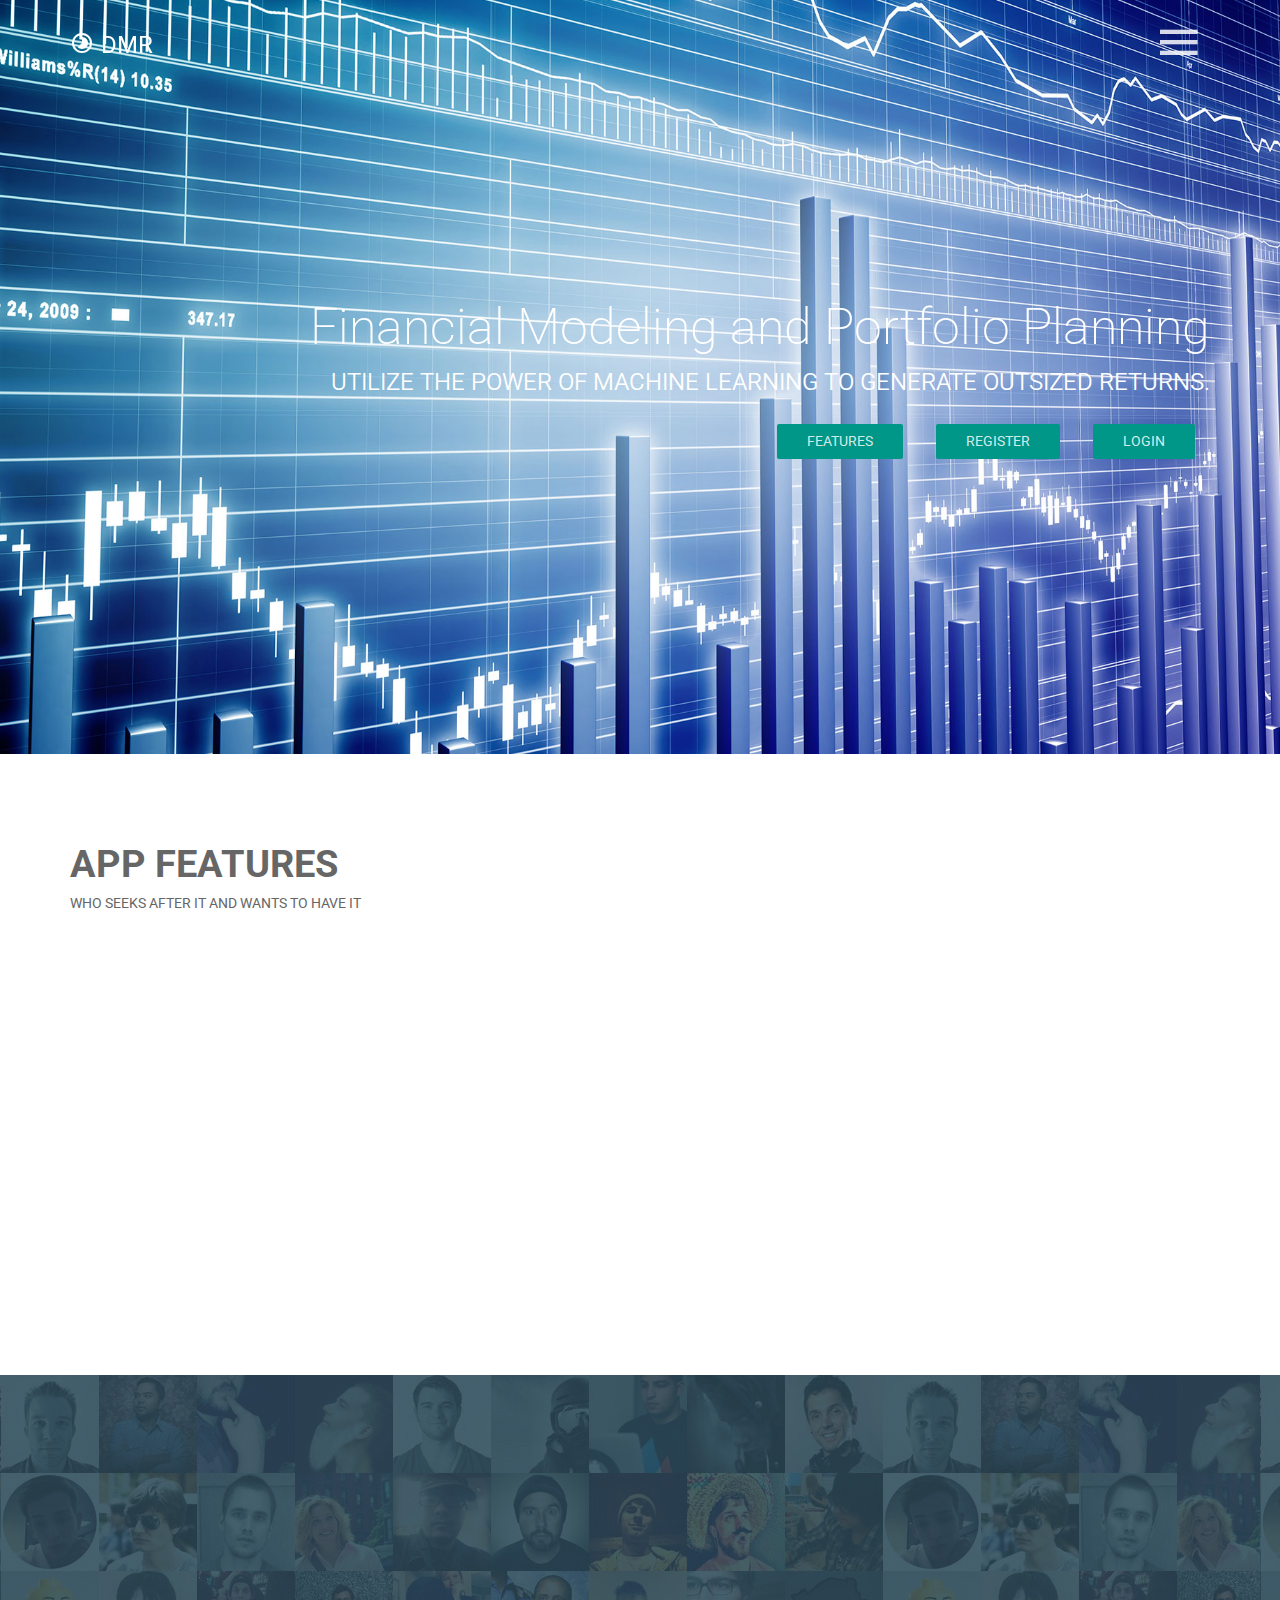
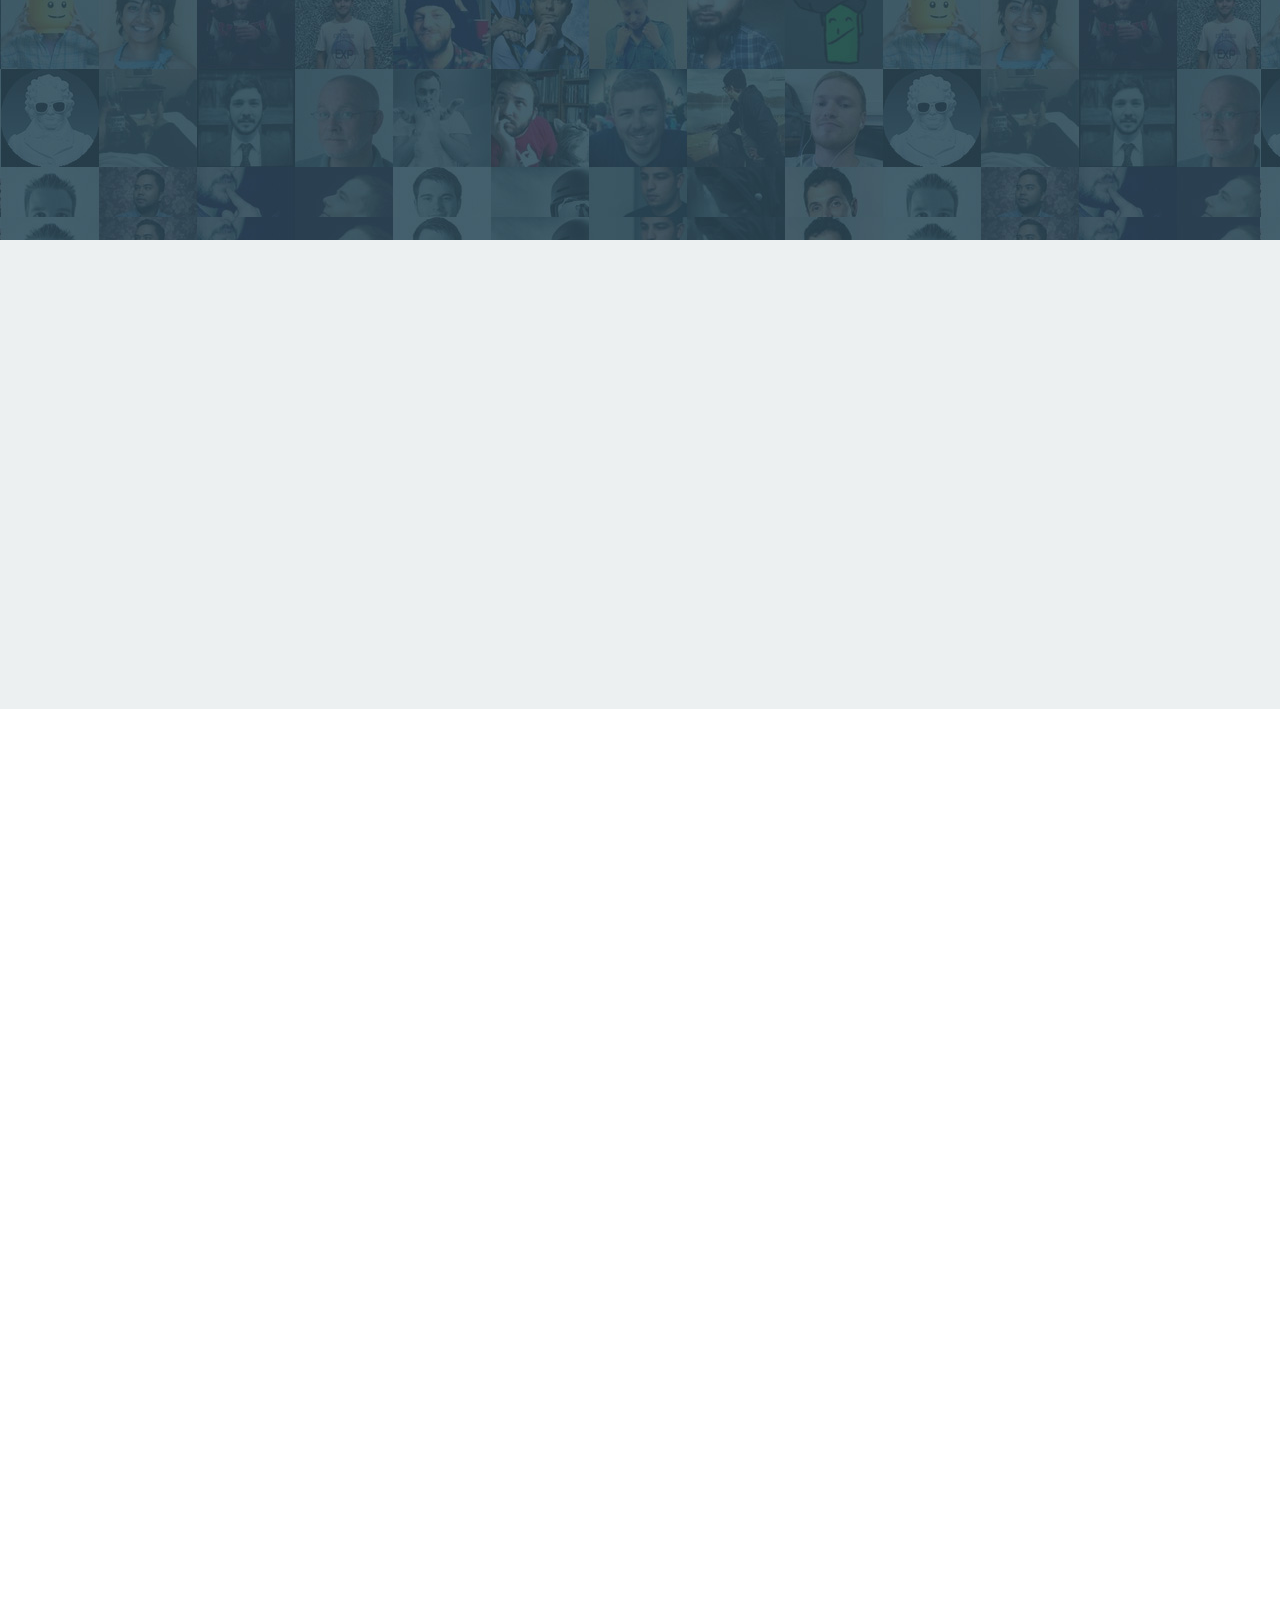
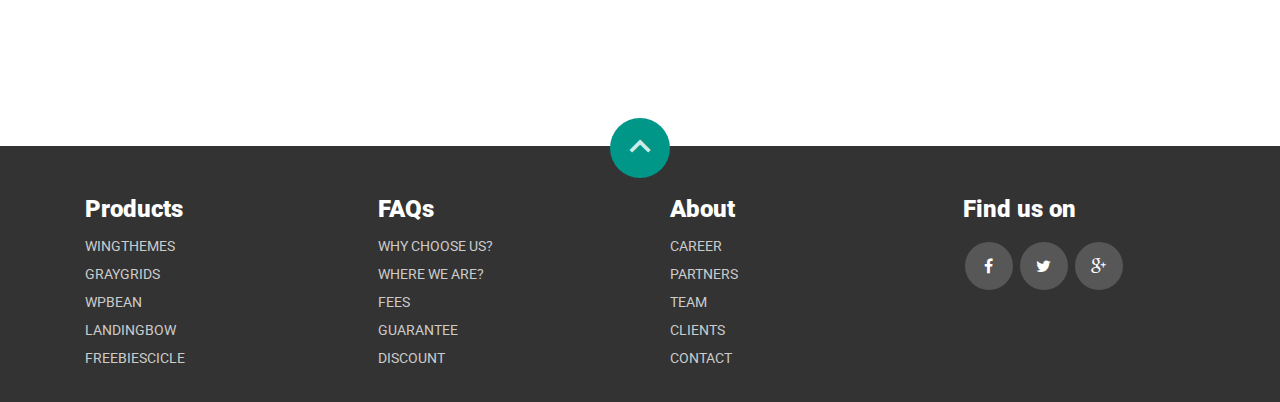
==== templates/index.html @ e3e4f924 "Adding static files" ====
<!doctype html>
<html lang="en">

  <head>
  	<meta charset="utf-8">
    <meta name="description" content="Responsive Bootstrap Landing Page Template">
    <meta name="keywords" content="Bootstrap, Landing page, Template, Registration, Landing">
    <meta name="viewport" content="width=device-width, initial-scale=1, maximum-scale=1">
    <meta name="author" content="Grayrids">
		<title>DMR Capital</title>

    <link href="../static/css/bootstrap.min.css" rel="stylesheet">
    <!-- Font Awesome CSS -->
    <link rel="stylesheet" href="../static/fonts/font-awesome.min.css" type="text/css" media="screen">
    <!-- Include roboto.css to use the Roboto web font, material.css to include the theme and ripples.css to style the ripple effect -->
    <link href="../static/css/material.min.css" rel="stylesheet">
    <link href="../static/css/ripples.min.css" rel="stylesheet">
    <link href="../static/css/main.css" rel="stylesheet">
    <link href="../static/css/responsive.css" rel="stylesheet">
    <link href="../static/css/animate.min.css" rel="stylesheet">
  </head>

  <body>

    <div class="navbar navbar-invers menu-wrap">
      <div class="navbar-header text-center">
        <a class="navbar-brand logo-right" href="javascript:void(0)"><i class="mdi-image-timelapse"></i>DMR</a>
      </div>
        <ul class="nav navbar-nav main-navigation">
          <li class="active"><a href="#home">Home</a></li>
          <li><a href="#features">Features</a></li>
          <li><a href="#testimonial">Testimonial</a></li>
          <li><a href="#contact">contact</a></li>
        </ul>
        <button class="close-button" id="close-button">Close Menu</button>
    </div>

  	<div class="content-wrap">
     <header class="hero-area" id="home">

      <div class="container">
          <div class="col-md-12">

            <div class="navbar navbar-inverse sticky-navigation navbar-fixed-top" role="navigation" data-spy="affix" data-offset-top="200">
              <div class="container">
                <div class="navbar-header">
                  <a class="logo-left " href="index.html"><i class="mdi-image-timelapse"></i>DMR</a>
                </div>
                <div class="navbar-right">
                  <button class="menu-icon"  id="open-button">
                    <i class="mdi-navigation-menu"></i>
                  </button>
                </div>
              </div>
            </div>
        </div>
        <div class="contents text-right">
          <h1 class="wow fadeInRight" data-wow-duration="1000ms" data-wow-delay="300ms">Financial Modeling and Portfolio Planning</h1>
          <p class="wow fadeInRight" data-wow-duration="1000ms" data-wow-delay="400ms">Utilize the power of machine learning to generate outsized returns.</p>
          <a href="#features" class="btn btn-lg btn-primary wow fadeInUp" data-wow-duration="1000ms" data-wow-delay="300ms">Features</a>
          <a href="/register_page" class="btn btn-lg btn-primary wow fadeInUp" data-wow-duration="1000ms" data-wow-delay="400ms">Register</a>
          <a href="/login_page" class="btn btn-lg btn-primary wow fadeInUp" data-wow-duration="1000ms" data-wow-delay="500ms">Login</a>
        </div>
    </header>

    <section id="features" class="section">
      <div class="container">
        <div class="section-header">
          <h1 class="section-title wow fadeInRight" data-wow-duration="1000ms" data-wow-delay="100ms">App Features</h1>
          <h2 class="section-subtitle wow fadeInRight" data-wow-duration="1000ms" data-wow-delay="400ms">Who seeks after it and wants to have it</h2>
        </div>
        <div class="row">

          <div class="col-md-4 col-sm-6 wow fadeInDown" data-wow-duration="1000ms" data-wow-delay="300ms">
            <div class="features">
              <div class="icon">
                <i class="mdi-action-settings"></i>
              </div>
              <div class="features-text">
                <h4>Built-with Bootstrap 3.5.x</h4>
                <p>
                  Lorem Ipsum is simply dummy text of the printing and typesetting industry. Lorem Ipsum has been the industry's standard.
                </p>
              </div>
             </div>
          </div>


          <div class="col-md-4 col-sm-6 wow fadeInDown" data-wow-duration="1000ms" data-wow-delay="450ms">
            <div class="features">
              <div class="icon">
                <i class="mdi-action-done-all"></i>
              </div>
              <div class="features-text">
                <h4>Material Design</h4>
                <p>
                  Lorem Ipsum is simply dummy text of the printing and typesetting industry. Lorem Ipsum has been the industry's standard.
                </p>
              </div>
            </div>
          </div>

          <div class="col-md-4 col-sm-6 wow fadeInDown" data-wow-duration="1000ms" data-wow-delay="550ms">
            <div class="features">
              <div class="icon">
                <i class="mdi-image-blur-linear"></i>
              </div>
              <div class="features-text">
                <h4>Clean and Refreshing</h4>
                <p>
                  Lorem Ipsum is simply dummy text of the printing and typesetting industry. Lorem Ipsum has been the industry's standard.
                </p>
              </div>
            </div>
          </div>


          <div class="col-md-4 col-sm-6 wow fadeInDown" data-wow-duration="1000ms" data-wow-delay="650ms">
            <div class="features">
              <div class="icon">
                <i class="mdi-communication-business"></i>
              </div>
              <div class="features-text">
                <h4>Ready for Business or App</h4>
                <p>
                  Lorem Ipsum is simply dummy text of the printing and typesetting industry. Lorem Ipsum has been the industry's standard.
                </p>
              </div>
            </div>
          </div>


          <div class="col-md-4 col-sm-6 wow fadeInDown" data-wow-duration="1000ms" data-wow-delay="750ms">
            <div class="features">
              <div class="icon">
                <i class="mdi-action-favorite"></i>
              </div>
              <div class="features-text">
                <h4>Crafted with Love</h4>
                <p>
                  Lorem Ipsum is simply dummy text of the printing and typesetting industry. Lorem Ipsum has been the industry's standard.
                </p>
              </div>
            </div>
          </div>

          <div class="col-md-4 col-sm-6 wow fadeInDown" data-wow-duration="1000ms" data-wow-delay="850ms">
            <div class="features">
              <div class="icon">
                <i class="mdi-hardware-phonelink"></i>
              </div>
              <div class="features-text">
                <h4>Fully Responsive Layout</h4>
                <p>
                  Lorem Ipsum is simply dummy text of the printing and typesetting industry. Lorem Ipsum has been the industry's standard.
                </p>
              </div>
            </div>
          </div>
        </div>
      </div>
    </section>

    <!-- <section id="why" class="section">
      <div class="container">

        <div class="row">

          <div class="col-md-6 col-sm-6 wow fadeInRight" data-wow-duration="1000ms" data-wow-delay="300ms">
            <img src="img/features/img1.png" alt="">
          </div>

          <div class="col-md-6 col-sm-6 wow fadeInLeft" data-wow-duration="1000ms" data-wow-delay="300ms">
            <div class="pull-left content">
              <h2>This is Why You Will <br> Love Pluto</h2>
              <p>
                Material UI Bootstrap APP and Business Template orem ipsum <br>
                dolor sit amet, consectetur adipIusto quisquam idodit dolore inventore <br>
                eumetur adipIusto quisquam idodit dolore inventore eum'
                dolor sit amet, consectetur adipIusto quisquam idodit dolore inventore <br>
              </p>
              <ul class="list-item">
                <li><i class="mdi-action-done"></i>OffCanvas Menu</li>
                <li><i class="mdi-action-done"></i>Based on Material design</li>
                <li><i class="mdi-action-done"></i>Free to Use</li>
                <li><i class="mdi-action-done"></i>Built-with Bootstrap 3.5.x</li>
                <li><i class="mdi-action-done"></i>Refreshing Designß</li>
              </ul>
              <a href="javascript:void(0)" class="btn btn-lg btn-primary">Downoad Now!</a>
            </div>
          </div>
        </div>
      </div>
    </section>

     <section id="main-features" class="section main-feature-gray">
      <div class="container">

        <div class="row">
          <div class="col-md-8 col-sm-8 wow fadeInLeft" data-wow-duration="1000ms" data-wow-delay="300ms">
            <div class="feature-item">
              <h3 class="title-small">
                Sync with the app to analyze your fitness
              </h3>
              <p>
                Lorem Ipsum is simply dummy text of the printing and typesetting industry.  Lorem Ipsum has been the industry's
                standard dummy text, when an unknown printer took a galley of type and scrambled it to
                make a type specimen book. It has survived not only five centuries, but also the leap into electronicstandard
                dummy text ever since the1500s, when an unknown printer took a galley of type and scrambled it to
                make a type specimen book. It has survived not only five centuries, but also the leap into electronic
              </p>
              <p>
                Lorem Ipsum is simply dummy text of the printing and typesetting industry. Lorem Ipsum has been the industry's standard dummy text ever since the1500s, when an unknown printer took a galley of type and scrambled it to make a type specimen book
              </p>
            </div>
          </div>

          <div class="col-md-4 col-sm-4 wow fadeInRight" data-wow-duration="1000ms" data-wow-delay="300ms">
            <img src="img/features/fet1.png" class="img-responsive" alt="">
          </div>

        </div>

      </div>
    </section>

     <section id="main-features" class="section">
      <div class="container">


        <div class="row">
          <div class="col-md-4 col-sm-4 wow fadeInLeft" data-wow-duration="1000ms" data-wow-delay="300ms">
            <img src="img/features/fet2.png" class="img-responsive" alt="">
          </div>

          <div class="col-md-8 col-sm-8 wow fadeInRight" data-wow-duration="1000ms" data-wow-delay="300ms">
            <div class="feature-item">
              <h3 class="title-small">
                Set a goal and improve your lifestyle
              </h3>
              <p>
                Lorem Ipsum is simply dummy text of the printing and typesetting industry.  Lorem Ipsum has been the industry's
                standard dummy text ever since the1500s, when an unknown printer took a galley of type and scrambled it to
                make a type specimen book. It has survived not only five centuries, but also the leap into electronicstandard
                dummy text ever since the1500s, when an unknown printer took a galley of type and scrambled it to
                make a type specimen book. It has survived not only five centuries, but also the leap into electronic
              </p>
              <p>
                Lorem Ipsum is simply dummy text of the printing and typesetting industry. Lorem Ipsum has been the industry's standard dummy text ever since the1500s, when an unknown printer took a galley of type and scrambled it to make a type specimen book
              </p>
            </div>
          </div>

        </div>

      </div>
    </section>

     <section id="main-features" class="section main-feature-gray">
      <div class="container">

        <div class="row">
          <div class="col-md-8 col-sm-8 wow fadeInLeft" data-wow-duration="1000ms" data-wow-delay="300ms">
            <div class="feature-item">
              <h3 class="title-small">
                Start a Well-controlled Day!
              </h3>
              <p>
                Lorem Ipsum is simply dummy text of the printing and typesetting industry.  Lorem Ipsum has been the industry's
                standard dummy text, when an unknown printer took a galley of type and scrambled it to
                make a type specimen book. It has survived not only five centuries, but also the leap into electronicstandard
                dummy text ever since the1500s, when an unknown printer took a galley of type and scrambled it to
                make a type specimen book. It has survived not only five centuries, but also the leap into electronic
              </p>
              <p>
                Lorem Ipsum is simply dummy text of the printing and typesetting industry. Lorem Ipsum has been the industry's standard dummy text ever since the1500s, when an unknown printer took a galley of type and scrambled it to make a type specimen book
              </p>
            </div>
          </div>

          <div class="col-md-4 col-sm-4 wow fadeInRight" data-wow-duration="1000ms" data-wow-delay="300ms">
            <img src="img/features/fet3.png" class="img-responsive" alt="">
          </div>

        </div>

      </div>
    </section>

    <section id="cta">
      <div class="container">
        <div class="row text-center">
            <h3 class="title-small wow bounce" data-wow-duration="1000ms" data-wow-delay="300ms">Join Us Today and Change Yourself</h3>
             <a href="javascript:void(0)" class="btn btn-lg btn-border">Sign Up</a>
          </div>
      </div>
    </section>

    <section id="screenshot" class="section">
      <div class="container">
        <div class="section-header">
          <h1 class="section-title wow fadeInRight" data-wow-duration="1000ms" data-wow-delay="300ms">Screenshots</h1>
          <h2 class="section-subtitle wow fadeInRight" data-wow-duration="1000ms" data-wow-delay="400ms">Material UI Bootstrap APP and Business Template</h2>
        </div>
      </div>
      <div class="row" style="margin:0; padding:0;">
        <div class="col-md-4 col-sm-6 col-xs-12" style="margin:0; padding:0;">
          <div class="portfolio">
            <figure class="effect-julia">
              <img src="img/portfolio/img1.jpg" alt="">
              <figcaption>
                <div class="heading">
                  <h3>Screenshot 1</h3>
                  <p>
                    MATERIAL UI BOOTSTRAP APP AND BUSINESS TEMPLATE
                  </p>
                </div>
                <div class="icon">
                  <i class="mdi-content-add-circle-outline"></i>
                </div>
              </figcaption>
            </figure>
          </div>
        </div>
        <div class="col-md-4 col-sm-6 col-xs-12" style="margin:0; padding:0;">
          <div class="portfolio">
            <figure class="effect-julia">
              <img src="img/portfolio/img2.jpg" alt="">
              <figcaption>
                <div class="heading">
                  <h3>Screenshot 2</h3>
                  <p>
                    MATERIAL UI BOOTSTRAP APP AND BUSINESS TEMPLATE
                  </p>
                </div>
                <div class="icon">
                  <i class="mdi-content-add-circle-outline"></i>
                </div>
              </figcaption>
            </figure>
          </div>
        </div>
        <div class="col-md-4 col-sm-6 col-xs-12" style="margin:0; padding:0;">
          <div class="portfolio">
            <figure class="effect-julia">
              <img src="img/portfolio/img3.jpg" alt="">
              <figcaption>
                <div class="heading">
                  <h3>Screenshot 3</h3>
                  <p>
                    MATERIAL UI BOOTSTRAP APP AND BUSINESS TEMPLATE
                  </p>
                </div>
                <div class="icon">
                  <i class="mdi-content-add-circle-outline"></i>
                </div>
              </figcaption>
            </figure>
          </div>
        </div>
        <div class="col-md-4 col-sm-6 col-xs-12" style="margin:0; padding:0;">
          <div class="portfolio">
            <figure class="effect-julia">
              <img src="img/portfolio/img4.jpg" alt="">
              <figcaption>
                <div class="heading">
                  <h3>Screenshot 4</h3>
                  <p>
                    MATERIAL UI BOOTSTRAP APP AND BUSINESS TEMPLATE
                  </p>
                </div>
                <div class="icon">
                  <i class="mdi-content-add-circle-outline"></i>
                </div>
              </figcaption>
            </figure>
          </div>
        </div>
        <div class="col-md-4 col-sm-6 col-xs-12" style="margin:0; padding:0;">
          <div class="portfolio">
            <figure class="effect-julia">
              <img src="img/portfolio/img5.jpg" alt="">
              <figcaption>
                <div class="heading">
                  <h3>Screenshot 5</h3>
                  <p>
                    MATERIAL UI BOOTSTRAP APP AND BUSINESS TEMPLATE
                  </p>
                </div>
                <div class="icon">
                  <i class="mdi-content-add-circle-outline"></i>
                </div>
              </figcaption>
            </figure>
          </div>
        </div>
        <div class="col-md-4 col-sm-6 col-xs-12" style="margin:0; padding:0;">
          <div class="portfolio">
            <figure class="effect-julia">
              <img src="img/portfolio/img6.jpg" alt="">
              <figcaption>
                <div class="heading">
                  <h3>Screenshot 6</h3>
                  <p>
                    MATERIAL UI BOOTSTRAP APP AND BUSINESS TEMPLATE
                  </p>
                </div>
                <div class="icon">
                  <i class="mdi-content-add-circle-outline"></i>
                </div>
              </figcaption>
            </figure>
          </div>
        </div>
      </div>
    </section>


    <section id="other-features">
      <div class="container">
        <div class="section-header">
          <h1 class="section-title wow fadeInRight" data-wow-duration="1000ms" data-wow-delay="300ms">Other Features</h1>
          <h2 class="section-subtitle wow fadeInRight" data-wow-duration="1000ms" data-wow-delay="400ms">Who seeks after it and wants to have it</h2>
        </div>
        <div class="row">
          <div class="col-md-3 col-sm-6 wow fadeInUp" data-wow-duration="1000ms" data-wow-delay="400ms">
            <div class="features-content">
              <div class="icon hi-icon-effect-3b">
                <i class="mdi-action-settings"></i>
              </div>
              <h3>Customization</h3>
              <p>Lorem Ipsum is simply dummy text of the printing and typesetting industry. Lorem Ipsum has been the industry's standard dummy text</p>
            </div>
          </div>
          <div class="col-md-3 col-sm-6 wow fadeInUp" data-wow-duration="1000ms" data-wow-delay="600ms">
            <div class="features-content">
              <div class="icon">
                <i class="mdi-action-lock-outline"></i>
              </div>
              <h3>Security</h3>
              <p>Lorem Ipsum is simply dummy text of the printing and typesetting industry. Lorem Ipsum has been the industry's standard dummy text</p>
            </div>
          </div>
          <div class="col-md-3 col-sm-6 wow fadeInUp" data-wow-duration="1000ms" data-wow-delay="800ms">
            <div class="features-content">
              <div class="icon">
                <i class="mdi-file-cloud-queue"></i>
              </div>
              <h3>Cloud</h3>
              <p>Lorem Ipsum is simply dummy text of the printing and typesetting industry. Lorem Ipsum has been the industry's standard dummy text</p>
            </div>
          </div>
          <div class="col-md-3 col-sm-6 wow fadeInUp" data-wow-duration="1000ms" data-wow-delay="1000ms">
            <div class="features-content">
              <div class="icon">
                <i class="mdi-social-person-outline"></i>
              </div>
              <h3>Analtyics</h3>
              <p>Lorem Ipsum is simply dummy text of the printing and typesetting industry. Lorem Ipsum has been the industry's standard dummy text</p>
            </div>
          </div>
          <div class="col-md-3 col-sm-6 wow fadeInUp" data-wow-duration="1000ms" data-wow-delay="1200ms">
            <div class="features-content">
              <div class="icon">
                <i class="mdi-action-grade"></i>
              </div>
              <h3>Performance</h3>
              <p>Lorem Ipsum is simply dummy text of the printing and typesetting industry. Lorem Ipsum has been the industry's standard dummy text</p>
            </div>
          </div>
          <div class="col-md-3 col-sm-6 wow fadeInUp" data-wow-duration="1000ms" data-wow-delay="1400ms">
            <div class="features-content">
              <div class="icon">
                <i class="mdi-content-flag"></i>
              </div>
              <h3>Network</h3>
              <p>Lorem Ipsum is simply dummy text of the printing and typesetting industry. Lorem Ipsum has been the industry's standard dummy text</p>
            </div>
          </div>
          <div class="col-md-3 col-sm-6 wow fadeInUp" data-wow-duration="1000ms" data-wow-delay="1600ms">
            <div class="features-content">
              <div class="icon">
                <i class="mdi-communication-messenger"></i>
              </div>
              <h3>Support</h3>
              <p>Lorem Ipsum is simply dummy text of the printing and typesetting industry. Lorem Ipsum has been the industry's standard dummy text</p>
            </div>
          </div>
          <div class="col-md-3 col-sm-6 wow fadeInUp" data-wow-duration="1000ms" data-wow-delay="1800ms">
            <div class="features-content">
              <div class="icon">
                <i class="mdi-action-settings-power"></i>
              </div>
              <h3>Easy</h3>
              <p>Lorem Ipsum is simply dummy text of the printing and typesetting industry. Lorem Ipsum has been the industry's standard dummy text</p>
            </div>
          </div>
        </div>
      </div>
    </section> -->


    <section id="testimonial" class="section">
      <div class="container">
        <div class="section-header text-center wow fadeInDown" data-wow-duration="1000ms" data-wow-delay="400ms">
          <h1 class="section-title">What People Says</h1>
          <h2 class="section-subtitle">Material UI Bootstrap APP and Business Template</h2>
        </div>
        <div class="row">
          <div class="col-sm-8 col-sm-offset-2 wow fadeInUp" data-wow-duration="1000ms" data-wow-delay="400ms">
            <div id="testimonial-carousel" class="carousel slide" data-ride="carousel">
              <!-- Indicators -->
              <ol class="carousel-indicators">
                <li data-target="#testimonial-carousel" data-slide-to="0" class="active"></li>
                <li data-target="#testimonial-carousel" data-slide-to="1"></li>
                <li data-target="#testimonial-carousel" data-slide-to="2"></li>
              </ol>
              <div class="carousel-inner">
                <div class="item active text-center">
                  <p>Lorem ipsum dolor sit amet, consectetur adipisicing elit, sed do eiusmod dolor sit amet, consectetur adipisicing elit, sed do eiusmod tempor incididunt ut labore et dolore magna aliqua. Ut enim ad minim veniam, quis nostrud</p>
                  <div class="meta">
                    <p>Web excutive <span><a href="http://wingthemes.com/">WingThemes</a></span></p>
                  </div>
                </div>
                <div class="item text-center">
                  <p>Lorem ipsum dolor sit amet, consectetur adipisicing elit, sed do eiusmod dolor sit amet, consectetur adipisicing elit, sed do eiusmod tempor incididunt ut labore et dolore magna aliqua. Ut enim ad minim veniam, quis nostrud</p>
                  <div class="meta">
                    <p>Web excutive <span><a href="http://graygrids.com/">GrayGrids</a></span></p>
                  </div>
                </div>
                <div class="item text-center">
                  <p>Lorem ipsum dolor sit amet, consectetur adipisicing elit, sed do eiusmod dolor sit amet, consectetur adipisicing elit, sed do eiusmod tempor incididunt ut labore et dolore magna aliqua. Ut enim ad minim veniam, quis nostrud</p>
                  <div class="meta">
                    <p>Web excutive <span><a href="http://landingbow.com/">LandinBow</a></span></p>
                  </div>
                </div>
              </div>
            </div>
          </div>
        </div>
      </div>
    </section>


    <section id="counter" class="section">
      <div class="container">
        <div class="row">
          <div class="col-md-3 col-sm-6 col-xs-12 wow fadeInLeft" data-wow-duration="1000ms" data-wow-delay="300ms">
            <div class="counter-item">
              <div class="icon">
                <i class="mdi-action-get-app"></i>
              </div>
              <h3 class="timer">39000</h3>
              <hr>
              <h5>
                Free Downloads
              </h5>
            </div>
          </div>
          <div class="col-md-3 col-sm-6 col-xs-12 wow fadeInLeft" data-wow-duration="1000ms" data-wow-delay="500ms">
            <div class="counter-item">
              <div class="icon">
                <i class="mdi-action-face-unlock"></i>
              </div>
              <h3 class="timer">1046</h3>
              <hr>
              <h5>
                Premium Users
              </h5>
            </div>
          </div>
          <div class="col-md-3 col-sm-6 col-xs-12 wow fadeInRight" data-wow-duration="1000ms" data-wow-delay="700ms">
            <div class="counter-item">
              <div class="icon">
                <i class="mdi-action-grade"></i>
              </div>
              <h3 class="timer">6345</h3>
              <hr>
              <h5>
                Five Start Reviews
              </h5>
            </div>
          </div>
          <div class="col-md-3 col-sm-6 col-xs-12 wow fadeInRight" data-wow-duration="1000ms" data-wow-delay="900ms">
            <div class="counter-item">
              <div class="icon">
                <i class="mdi-action-trending-up"></i>
              </div>
              <h3 class="timer">18325</h3>
              <hr>
              <h5>
                Active Installs
              </h5>
            </div>
          </div>
        </div>
      </div>
    </section>


    <!-- <section id="clients" class="section">
      <div class="container">

        <div class="section-header text-center">
          <h1 class="section-title wow fadeInDown" data-wow-duration="1000ms" data-wow-delay="300ms">Featured on</h1>
          <h2 class="section-subtitle wow fadeInDown" data-wow-duration="1000ms" data-wow-delay="600ms">Material UI Bootstrap APP and Business Template</h2>
        </div>
        <div class="row">
          <div class="col-md-3 col-sm-3 wow fadeInUp" data-wow-duration="1000ms" data-wow-delay="300ms">
            <div class="client-item-wrapper">
              <img src="img/clients/img1.png" alt="">
            </div>
          </div>
          <div class="col-md-3 col-sm-3 wow fadeInUp" data-wow-duration="1000ms" data-wow-delay="500ms">
            <div class="client-item-wrapper">
              <img src="img/clients/img2.png" alt="">
            </div>
          </div>
          <div class="col-md-3 col-sm-3 wow fadeInUp" data-wow-duration="1000ms" data-wow-delay="700ms">
            <div class="client-item-wrapper">
              <img src="img/clients/img3.png" alt="">
            </div>
          </div>
          <div class="col-md-3 col-sm-3 wow fadeInUp" data-wow-duration="1000ms" data-wow-delay="900ms">
            <div class="client-item-wrapper">
              <img src="img/clients/img4.png" alt="">
            </div>
          </div>
        </div>
      </div>
    </section> -->


    <section id="#contact" class="section">
      <div class="container">
        <div class="row">
          <div class="col-md-6 wow fadeInLeft" data-wow-duration="1000ms" data-wow-delay="300ms">
            <h2 class="section-title">That's Where We Are</h2>
            <div class="row">
              <div class="col-md-6 col-sm-6">
                <div class="info">
                  <div class="icon">
                    <i class="mdi-maps-map"></i>
                  </div>
                  <h4>Location</h4>
                  <p>NSW, Sydney, Australia</p>
                </div>
              </div>
              <div class="col-md-6 col-sm-6">
                <div class="info">
                  <div class="icon">
                    <i class="mdi-content-mail"></i>
                  </div>
                  <h4>Email</h4>
                  <p>office@graygrids.com</p>
                </div>
              </div>
              <div class="clear"></div>
              <div class="col-md-6 col-sm-6">
                <div class="info">
                  <div class="icon">
                    <i class="mdi-action-settings-phone"></i>
                  </div>
                  <h4>Phone Number</h4>
                  <p>0753 016 572</p>
                </div>
              </div>
              <div class="col-md-6 col-sm-6">
                <div class="info">
                  <div class="icon">
                    <i class="mdi-action-thumb-up"></i>
                  </div>
                  <h4>Social Media</h4>
                  <p>@GrayGrids</p>
                </div>
              </div>
            </div>
          </div>
          <div class="col-md-6 wow fadeInRight" data-wow-duration="1000ms" data-wow-delay="300ms">
            <h2 class="section-title">Love to Hear From You</h2>
            <!-- Form -->
            <form class="contact-form" role="form" method="post">
              <i class="mdi-action-account-box"></i>
              <input type="text" class="form-control" name="name" placeholder="Name">

              <i class="mdi-content-mail"></i>
              <input type="email" class="form-control" name="EMAIL" placeholder="Email">

              <textarea class="form-control" placeholder="Message" rows="4"></textarea>
              <button type="submit" id="submit" class="btn btn-lg btn-primary">Send Massage</button>
              <div id="success" style="color:#3F51B5;">
              </div>
            </form>
          </div>
        </div>
      </div>
    </section>

    <div class="map-area">
      <div class="map">
<iframe src="https://www.google.com/maps/embed?pb=!1m18!1m12!1m3!1d6853.31334931688!2d149.5710983929677!3d-33.43399308961885!2m3!1f0!2f0!3f0!3m2!1i1024!2i768!4f13.1!3m3!1m2!1s0x0000000000000000%3A0x63680231a1016da2!2sWestern+Region+Academy+of+Sport!5e0!3m2!1sen!2sbd!4v1436826340086" width="100%" height="400" frameborder="0" style="border:0" allowfullscreen></iframe>
       </div>
    </div>

    <section id="footer">
      <div class="container">
        <div class="container">
          <div class="row">
            <div class="col-md-3 col-sm-6 col-xs-12">
              <h3>Products</h3>
              <ul>
                <li><a href="http://wingthemes.com/">WingThemes</a>
                </li>
                <li><a href="http://graygrids.com/">Graygrids</a>
                </li>
                <li><a href="http://wpbean.com/">WPBean</a>
                </li>
                <li><a href="http://landingbow.com/">Landingbow</a>
                </li>
                <li><a href="http://freebiescircle.com/">FreebiesCicle</a>
                </li>
              </ul>
            </div>
            <div class="col-md-3 col-sm-6 col-xs-12">
              <h3>FAQs</h3>
              <ul>
                <li><a href="#">Why choose us?</a>
                </li>
                <li><a href="#">Where we are?</a>
                </li>
                <li><a href="#">Fees</a>
                </li>
                <li><a href="#">Guarantee</a>
                </li>
                <li><a href="#">Discount</a>
                </li>
              </ul>
            </div>
            <div class="col-md-3 col-sm-6 col-xs-12">
              <h3>About</h3>
              <ul>
                <li><a href="#">Career</a>
                </li>
                <li><a href="#">Partners</a>
                </li>
                <li><a href="#">Team</a>
                </li>
                <li><a href="#">Clients</a>
                </li>
                <li><a href="#">Contact</a>
                </li>
              </ul>
            </div>
            <div class="col-md-3 col-sm-6 col-xs-12">
              <h3>Find us on</h3>
              <a class="social" href="#" target="_blank"><i class="fa fa-facebook"></i></a>
              <a class="social" href="#" target="_blank"><i class="fa fa-twitter"></i></a>
              <a class="social" href="#" target="_blank"><i class="fa fa-google-plus"></i></a>
            </div>
          </div>
        </div>
      </div>
      <!-- Go to Top Link -->
      <a href="#home" class="btn btn-primary back-to-top">
      <i class=" mdi-hardware-keyboard-arrow-up"></i>
      </a>
    </section>


    <script src="../static/js/jquery-2.1.4.min.js"></script>
    <script src="../static/js/bootstrap.min.js"></script>
    <script src="../static/js/ripples.min.js"></script>
    <script src="../static/js/material.min.js"></script>
    <script src="../static/js/wow.js"></script>
    <script src="../static/js/jquery.mmenu.min.all.js"></script>
    <script src="../static/js/count-to.js"></script>
    <script src="../static/js/jquery.inview.min.js"></script>
    <script src="../static/js/main.js"></script>
    <script src="../static/js/classie.js"></script>
    <script src="../static/js/jquery.nav.js"></script>
    <script src="../static/js/smooth-on-scroll.js"></script>
    <script src="../static/js/smooth-scroll.js"></script>


    <script>
        $(document).ready(function() {
            // This command is used to initialize some elements and make them work properly
            $.material.init();
        });
    </script>

  </body>

</html>
---- static/css/material.min.css ----
@font-face{font-family:Material-Design-Icons;src:url(../fonts/Material-Design-Icons.eot?3ocs8m);src:url(../fonts/Material-Design-Icons.eot?#iefix3ocs8m) format('embedded-opentype'),url(../fonts/Material-Design-Icons.woff?3ocs8m) format('woff'),url(../fonts/Material-Design-Icons.ttf?3ocs8m) format('truetype'),url(../fonts/Material-Design-Icons.svg?3ocs8m#Material-Design-Icons) format('svg')}[class^=mdi-],[class*=mdi-]{speak:none;display:inline-block;font:normal normal normal 24px/1 'Material-Design-Icons';text-rendering:auto;-webkit-font-smoothing:antialiased;-moz-osx-font-smoothing:grayscale;-webkit-transform:translate(0,0);-ms-transform:translate(0,0);transform:translate(0,0)}[class^=mdi-]:before,[class*=mdi-]:before{display:inline-block;speak:none;text-decoration:inherit}[class^=mdi-].pull-left,[class*=mdi-].pull-left{margin-right:.3em}[class^=mdi-].pull-right,[class*=mdi-].pull-right{margin-left:.3em}[class^=mdi-].mdi-lg:before,[class*=mdi-].mdi-lg:before,[class^=mdi-].mdi-lg:after,[class*=mdi-].mdi-lg:after{font-size:1.33333333em;line-height:.75em;vertical-align:-15%}[class^=mdi-].mdi-2x:before,[class*=mdi-].mdi-2x:before,[class^=mdi-].mdi-2x:after,[class*=mdi-].mdi-2x:after{font-size:2em}[class^=mdi-].mdi-3x:before,[class*=mdi-].mdi-3x:before,[class^=mdi-].mdi-3x:after,[class*=mdi-].mdi-3x:after{font-size:3em}[class^=mdi-].mdi-4x:before,[class*=mdi-].mdi-4x:before,[class^=mdi-].mdi-4x:after,[class*=mdi-].mdi-4x:after{font-size:4em}[class^=mdi-].mdi-5x:before,[class*=mdi-].mdi-5x:before,[class^=mdi-].mdi-5x:after,[class*=mdi-].mdi-5x:after{font-size:5em}[class^=mdi-device-signal-cellular-]:after,[class^=mdi-device-battery-]:after,[class^=mdi-device-battery-charging-]:after,[class^=mdi-device-signal-cellular-connected-no-internet-]:after,[class^=mdi-device-signal-wifi-]:after,[class^=mdi-device-signal-wifi-statusbar-not-connected]:after,.mdi-device-network-wifi:after{opacity:.3;position:absolute;left:0;top:0;z-index:1;display:inline-block;speak:none;text-decoration:inherit}[class^=mdi-device-signal-cellular-]:after{content:"\e758"}[class^=mdi-device-battery-]:after{content:"\e735"}[class^=mdi-device-battery-charging-]:after{content:"\e733"}[class^=mdi-device-signal-cellular-connected-no-internet-]:after{content:"\e75d"}[class^=mdi-device-signal-wifi-]:after,.mdi-device-network-wifi:after{content:"\e765"}[class^=mdi-device-signal-wifi-statusbasr-not-connected]:after{content:"\e8f7"}.mdi-device-signal-cellular-off:after,.mdi-device-signal-cellular-null:after,.mdi-device-signal-cellular-no-sim:after,.mdi-device-signal-wifi-off:after,.mdi-device-signal-wifi-4-bar:after,.mdi-device-signal-cellular-4-bar:after,.mdi-device-battery-alert:after,.mdi-device-signal-cellular-connected-no-internet-4-bar:after,.mdi-device-battery-std:after,.mdi-device-battery-full .mdi-device-battery-unknown:after{content:""}.mdi-fw{width:1.28571429em;text-align:center}.mdi-ul{padding-left:0;margin-left:2.14285714em;list-style-type:none}.mdi-ul>li{position:relative}.mdi-li{position:absolute;left:-2.14285714em;width:2.14285714em;top:.14285714em;text-align:center}.mdi-li.mdi-lg{left:-1.85714286em}.mdi-border{padding:.2em .25em .15em;border:solid .08em #eee;border-radius:.1em}.mdi-spin{-webkit-animation:mdi-spin 2s infinite linear;animation:mdi-spin 2s infinite linear;-webkit-transform-origin:50% 50%;-ms-transform-origin:50% 50%;transform-origin:50% 50%}.mdi-pulse{-webkit-animation:mdi-spin 1s steps(8) infinite;animation:mdi-spin 1s steps(8) infinite;-webkit-transform-origin:50% 50%;-ms-transform-origin:50% 50%;transform-origin:50% 50%}@-webkit-keyframes mdi-spin{0%{-webkit-transform:rotate(0deg);transform:rotate(0deg)}100%{-webkit-transform:rotate(359deg);transform:rotate(359deg)}}@keyframes mdi-spin{0%{-webkit-transform:rotate(0deg);transform:rotate(0deg)}100%{-webkit-transform:rotate(359deg);transform:rotate(359deg)}}.mdi-rotate-90{filter:progid:DXImageTransform.Microsoft.BasicImage(rotation=1);-webkit-transform:rotate(90deg);-ms-transform:rotate(90deg);transform:rotate(90deg)}.mdi-rotate-180{filter:progid:DXImageTransform.Microsoft.BasicImage(rotation=2);-webkit-transform:rotate(180deg);-ms-transform:rotate(180deg);transform:rotate(180deg)}.mdi-rotate-270{filter:progid:DXImageTransform.Microsoft.BasicImage(rotation=3);-webkit-transform:rotate(270deg);-ms-transform:rotate(270deg);transform:rotate(270deg)}.mdi-flip-horizontal{filter:progid:DXImageTransform.Microsoft.BasicImage(rotation=0,mirror=1);-webkit-transform:scale(-1,1);-ms-transform:scale(-1,1);transform:scale(-1,1)}.mdi-flip-vertical{filter:progid:DXImageTransform.Microsoft.BasicImage(rotation=2,mirror=1);-webkit-transform:scale(1,-1);-ms-transform:scale(1,-1);transform:scale(1,-1)}:root .mdi-rotate-90,:root .mdi-rotate-180,:root .mdi-rotate-270,:root .mdi-flip-horizontal,:root .mdi-flip-vertical{-webkit-filter:none;filter:none}.mdi-stack{position:relative;display:inline-block;width:2em;height:2em;line-height:2em;vertical-align:middle}.mdi-stack-1x,.mdi-stack-2x{position:absolute;left:0;width:100%;text-align:center}.mdi-stack-1x{line-height:inherit}.mdi-stack-2x{font-size:2em}.mdi-inverse{color:#fff}.mdi-action-3d-rotation:before{content:"\e600"}.mdi-action-accessibility:before{content:"\e601"}.mdi-action-account-balance-wallet:before{content:"\e602"}.mdi-action-account-balance:before{content:"\e603"}.mdi-action-account-box:before{content:"\e604"}.mdi-action-account-child:before{content:"\e605"}.mdi-action-account-circle:before{content:"\e606"}.mdi-action-add-shopping-cart:before{content:"\e607"}.mdi-action-alarm-add:before{content:"\e608"}.mdi-action-alarm-off:before{content:"\e609"}.mdi-action-alarm-on:before{content:"\e60a"}.mdi-action-alarm:before{content:"\e60b"}.mdi-action-android:before{content:"\e60c"}.mdi-action-announcement:before{content:"\e60d"}.mdi-action-aspect-ratio:before{content:"\e60e"}.mdi-action-assessment:before{content:"\e60f"}.mdi-action-assignment-ind:before{content:"\e610"}.mdi-action-assignment-late:before{content:"\e611"}.mdi-action-assignment-return:before{content:"\e612"}.mdi-action-assignment-returned:before{content:"\e613"}.mdi-action-assignment-turned-in:before{content:"\e614"}.mdi-action-assignment:before{content:"\e615"}.mdi-action-autorenew:before{content:"\e616"}.mdi-action-backup:before{content:"\e617"}.mdi-action-book:before{content:"\e618"}.mdi-action-bookmark-outline:before{content:"\e619"}.mdi-action-bookmark:before{content:"\e61a"}.mdi-action-bug-report:before{content:"\e61b"}.mdi-action-cached:before{content:"\e61c"}.mdi-action-check-circle:before{content:"\e61d"}.mdi-action-class:before{content:"\e61e"}.mdi-action-credit-card:before{content:"\e61f"}.mdi-action-dashboard:before{content:"\e620"}.mdi-action-delete:before{content:"\e621"}.mdi-action-description:before{content:"\e622"}.mdi-action-dns:before{content:"\e623"}.mdi-action-done-all:before{content:"\e624"}.mdi-action-done:before{content:"\e625"}.mdi-action-event:before{content:"\e626"}.mdi-action-exit-to-app:before{content:"\e627"}.mdi-action-explore:before{content:"\e628"}.mdi-action-extension:before{content:"\e629"}.mdi-action-face-unlock:before{content:"\e62a"}.mdi-action-favorite-outline:before{content:"\e62b"}.mdi-action-favorite:before{content:"\e62c"}.mdi-action-find-in-page:before{content:"\e62d"}.mdi-action-find-replace:before{content:"\e62e"}.mdi-action-flip-to-back:before{content:"\e62f"}.mdi-action-flip-to-front:before{content:"\e630"}.mdi-action-get-app:before{content:"\e631"}.mdi-action-grade:before{content:"\e632"}.mdi-action-group-work:before{content:"\e633"}.mdi-action-help:before{content:"\e634"}.mdi-action-highlight-remove:before{content:"\e635"}.mdi-action-history:before{content:"\e636"}.mdi-action-home:before{content:"\e637"}.mdi-action-https:before{content:"\e638"}.mdi-action-info-outline:before{content:"\e639"}.mdi-action-info:before{content:"\e63a"}.mdi-action-input:before{content:"\e63b"}.mdi-action-invert-colors:before{content:"\e63c"}.mdi-action-label-outline:before{content:"\e63d"}.mdi-action-label:before{content:"\e63e"}.mdi-action-language:before{content:"\e63f"}.mdi-action-launch:before{content:"\e640"}.mdi-action-list:before{content:"\e641"}.mdi-action-lock-open:before{content:"\e642"}.mdi-action-lock-outline:before{content:"\e643"}.mdi-action-lock:before{content:"\e644"}.mdi-action-loyalty:before{content:"\e645"}.mdi-action-markunread-mailbox:before{content:"\e646"}.mdi-action-note-add:before{content:"\e647"}.mdi-action-open-in-browser:before{content:"\e648"}.mdi-action-open-in-new:before{content:"\e649"}.mdi-action-open-with:before{content:"\e64a"}.mdi-action-pageview:before{content:"\e64b"}.mdi-action-payment:before{content:"\e64c"}.mdi-action-perm-camera-mic:before{content:"\e64d"}.mdi-action-perm-contact-cal:before{content:"\e64e"}.mdi-action-perm-data-setting:before{content:"\e64f"}.mdi-action-perm-device-info:before{content:"\e650"}.mdi-action-perm-identity:before{content:"\e651"}.mdi-action-perm-media:before{content:"\e652"}.mdi-action-perm-phone-msg:before{content:"\e653"}.mdi-action-perm-scan-wifi:before{content:"\e654"}.mdi-action-picture-in-picture:before{content:"\e655"}.mdi-action-polymer:before{content:"\e656"}.mdi-action-print:before{content:"\e657"}.mdi-action-query-builder:before{content:"\e658"}.mdi-action-question-answer:before{content:"\e659"}.mdi-action-receipt:before{content:"\e65a"}.mdi-action-redeem:before{content:"\e65b"}.mdi-action-reorder:before{content:"\e65c"}.mdi-action-report-problem:before{content:"\e65d"}.mdi-action-restore:before{content:"\e65e"}.mdi-action-room:before{content:"\e65f"}.mdi-action-schedule:before{content:"\e660"}.mdi-action-search:before{content:"\e661"}.mdi-action-settings-applications:before{content:"\e662"}.mdi-action-settings-backup-restore:before{content:"\e663"}.mdi-action-settings-bluetooth:before{content:"\e664"}.mdi-action-settings-cell:before{content:"\e665"}.mdi-action-settings-display:before{content:"\e666"}.mdi-action-settings-ethernet:before{content:"\e667"}.mdi-action-settings-input-antenna:before{content:"\e668"}.mdi-action-settings-input-component:before{content:"\e669"}.mdi-action-settings-input-composite:before{content:"\e66a"}.mdi-action-settings-input-hdmi:before{content:"\e66b"}.mdi-action-settings-input-svideo:before{content:"\e66c"}.mdi-action-settings-overscan:before{content:"\e66d"}.mdi-action-settings-phone:before{content:"\e66e"}.mdi-action-settings-power:before{content:"\e66f"}.mdi-action-settings-remote:before{content:"\e670"}.mdi-action-settings-voice:before{content:"\e671"}.mdi-action-settings:before{content:"\e672"}.mdi-action-shop-two:before{content:"\e673"}.mdi-action-shop:before{content:"\e674"}.mdi-action-shopping-basket:before{content:"\e675"}.mdi-action-shopping-cart:before{content:"\e676"}.mdi-action-speaker-notes:before{content:"\e677"}.mdi-action-spellcheck:before{content:"\e678"}.mdi-action-star-rate:before{content:"\e679"}.mdi-action-stars:before{content:"\e67a"}.mdi-action-store:before{content:"\e67b"}.mdi-action-subject:before{content:"\e67c"}.mdi-action-supervisor-account:before{content:"\e67d"}.mdi-action-swap-horiz:before{content:"\e67e"}.mdi-action-swap-vert-circle:before{content:"\e67f"}.mdi-action-swap-vert:before{content:"\e680"}.mdi-action-system-update-tv:before{content:"\e681"}.mdi-action-tab-unselected:before{content:"\e682"}.mdi-action-tab:before{content:"\e683"}.mdi-action-theaters:before{content:"\e684"}.mdi-action-thumb-down:before{content:"\e685"}.mdi-action-thumb-up:before{content:"\e686"}.mdi-action-thumbs-up-down:before{content:"\e687"}.mdi-action-toc:before{content:"\e688"}.mdi-action-today:before{content:"\e689"}.mdi-action-track-changes:before{content:"\e68a"}.mdi-action-translate:before{content:"\e68b"}.mdi-action-trending-down:before{content:"\e68c"}.mdi-action-trending-neutral:before{content:"\e68d"}.mdi-action-trending-up:before{content:"\e68e"}.mdi-action-turned-in-not:before{content:"\e68f"}.mdi-action-turned-in:before{content:"\e690"}.mdi-action-verified-user:before{content:"\e691"}.mdi-action-view-agenda:before{content:"\e692"}.mdi-action-view-array:before{content:"\e693"}.mdi-action-view-carousel:before{content:"\e694"}.mdi-action-view-column:before{content:"\e695"}.mdi-action-view-day:before{content:"\e696"}.mdi-action-view-headline:before{content:"\e697"}.mdi-action-view-list:before{content:"\e698"}.mdi-action-view-module:before{content:"\e699"}.mdi-action-view-quilt:before{content:"\e69a"}.mdi-action-view-stream:before{content:"\e69b"}.mdi-action-view-week:before{content:"\e69c"}.mdi-action-visibility-off:before{content:"\e69d"}.mdi-action-visibility:before{content:"\e69e"}.mdi-action-wallet-giftcard:before{content:"\e69f"}.mdi-action-wallet-membership:before{content:"\e6a0"}.mdi-action-wallet-travel:before{content:"\e6a1"}.mdi-action-work:before{content:"\e6a2"}.mdi-alert-error:before{content:"\e6a3"}.mdi-alert-warning:before{content:"\e6a4"}.mdi-av-album:before{content:"\e6a5"}.mdi-av-closed-caption:before{content:"\e6a6"}.mdi-av-equalizer:before{content:"\e6a7"}.mdi-av-explicit:before{content:"\e6a8"}.mdi-av-fast-forward:before{content:"\e6a9"}.mdi-av-fast-rewind:before{content:"\e6aa"}.mdi-av-games:before{content:"\e6ab"}.mdi-av-hearing:before{content:"\e6ac"}.mdi-av-high-quality:before{content:"\e6ad"}.mdi-av-loop:before{content:"\e6ae"}.mdi-av-mic-none:before{content:"\e6af"}.mdi-av-mic-off:before{content:"\e6b0"}.mdi-av-mic:before{content:"\e6b1"}.mdi-av-movie:before{content:"\e6b2"}.mdi-av-my-library-add:before{content:"\e6b3"}.mdi-av-my-library-books:before{content:"\e6b4"}.mdi-av-my-library-music:before{content:"\e6b5"}.mdi-av-new-releases:before{content:"\e6b6"}.mdi-av-not-interested:before{content:"\e6b7"}.mdi-av-pause-circle-fill:before{content:"\e6b8"}.mdi-av-pause-circle-outline:before{content:"\e6b9"}.mdi-av-pause:before{content:"\e6ba"}.mdi-av-play-arrow:before{content:"\e6bb"}.mdi-av-play-circle-fill:before{content:"\e6bc"}.mdi-av-play-circle-outline:before{content:"\e6bd"}.mdi-av-play-shopping-bag:before{content:"\e6be"}.mdi-av-playlist-add:before{content:"\e6bf"}.mdi-av-queue-music:before{content:"\e6c0"}.mdi-av-queue:before{content:"\e6c1"}.mdi-av-radio:before{content:"\e6c2"}.mdi-av-recent-actors:before{content:"\e6c3"}.mdi-av-repeat-one:before{content:"\e6c4"}.mdi-av-repeat:before{content:"\e6c5"}.mdi-av-replay:before{content:"\e6c6"}.mdi-av-shuffle:before{content:"\e6c7"}.mdi-av-skip-next:before{content:"\e6c8"}.mdi-av-skip-previous:before{content:"\e6c9"}.mdi-av-snooze:before{content:"\e6ca"}.mdi-av-stop:before{content:"\e6cb"}.mdi-av-subtitles:before{content:"\e6cc"}.mdi-av-surround-sound:before{content:"\e6cd"}.mdi-av-timer:before{content:"\e6ce"}.mdi-av-video-collection:before{content:"\e6cf"}.mdi-av-videocam-off:before{content:"\e6d0"}.mdi-av-videocam:before{content:"\e6d1"}.mdi-av-volume-down:before{content:"\e6d2"}.mdi-av-volume-mute:before{content:"\e6d3"}.mdi-av-volume-off:before{content:"\e6d4"}.mdi-av-volume-up:before{content:"\e6d5"}.mdi-av-web:before{content:"\e6d6"}.mdi-communication-business:before{content:"\e6d7"}.mdi-communication-call-end:before{content:"\e6d8"}.mdi-communication-call-made:before{content:"\e6d9"}.mdi-communication-call-merge:before{content:"\e6da"}.mdi-communication-call-missed:before{content:"\e6db"}.mdi-communication-call-received:before{content:"\e6dc"}.mdi-communication-call-split:before{content:"\e6dd"}.mdi-communication-call:before{content:"\e6de"}.mdi-communication-chat:before{content:"\e6df"}.mdi-communication-clear-all:before{content:"\e6e0"}.mdi-communication-comment:before{content:"\e6e1"}.mdi-communication-contacts:before{content:"\e6e2"}.mdi-communication-dialer-sip:before{content:"\e6e3"}.mdi-communication-dialpad:before{content:"\e6e4"}.mdi-communication-dnd-on:before{content:"\e6e5"}.mdi-communication-email:before{content:"\e6e6"}.mdi-communication-forum:before{content:"\e6e7"}.mdi-communication-import-export:before{content:"\e6e8"}.mdi-communication-invert-colors-off:before{content:"\e6e9"}.mdi-communication-invert-colors-on:before{content:"\e6ea"}.mdi-communication-live-help:before{content:"\e6eb"}.mdi-communication-location-off:before{content:"\e6ec"}.mdi-communication-location-on:before{content:"\e6ed"}.mdi-communication-message:before{content:"\e6ee"}.mdi-communication-messenger:before{content:"\e6ef"}.mdi-communication-no-sim:before{content:"\e6f0"}.mdi-communication-phone:before{content:"\e6f1"}.mdi-communication-portable-wifi-off:before{content:"\e6f2"}.mdi-communication-quick-contacts-dialer:before{content:"\e6f3"}.mdi-communication-quick-contacts-mail:before{content:"\e6f4"}.mdi-communication-ring-volume:before{content:"\e6f5"}.mdi-communication-stay-current-landscape:before{content:"\e6f6"}.mdi-communication-stay-current-portrait:before{content:"\e6f7"}.mdi-communication-stay-primary-landscape:before{content:"\e6f8"}.mdi-communication-stay-primary-portrait:before{content:"\e6f9"}.mdi-communication-swap-calls:before{content:"\e6fa"}.mdi-communication-textsms:before{content:"\e6fb"}.mdi-communication-voicemail:before{content:"\e6fc"}.mdi-communication-vpn-key:before{content:"\e6fd"}.mdi-content-add-box:before{content:"\e6fe"}.mdi-content-add-circle-outline:before{content:"\e6ff"}.mdi-content-add-circle:before{content:"\e700"}.mdi-content-add:before{content:"\e701"}.mdi-content-archive:before{content:"\e702"}.mdi-content-backspace:before{content:"\e703"}.mdi-content-block:before{content:"\e704"}.mdi-content-clear:before{content:"\e705"}.mdi-content-content-copy:before{content:"\e706"}.mdi-content-content-cut:before{content:"\e707"}.mdi-content-content-paste:before{content:"\e708"}.mdi-content-create:before{content:"\e709"}.mdi-content-drafts:before{content:"\e70a"}.mdi-content-filter-list:before{content:"\e70b"}.mdi-content-flag:before{content:"\e70c"}.mdi-content-forward:before{content:"\e70d"}.mdi-content-gesture:before{content:"\e70e"}.mdi-content-inbox:before{content:"\e70f"}.mdi-content-link:before{content:"\e710"}.mdi-content-mail:before{content:"\e711"}.mdi-content-markunread:before{content:"\e712"}.mdi-content-redo:before{content:"\e713"}.mdi-content-remove-circle-outline:before{content:"\e714"}.mdi-content-remove-circle:before{content:"\e715"}.mdi-content-remove:before{content:"\e716"}.mdi-content-reply-all:before{content:"\e717"}.mdi-content-reply:before{content:"\e718"}.mdi-content-report:before{content:"\e719"}.mdi-content-save:before{content:"\e71a"}.mdi-content-select-all:before{content:"\e71b"}.mdi-content-send:before{content:"\e71c"}.mdi-content-sort:before{content:"\e71d"}.mdi-content-text-format:before{content:"\e71e"}.mdi-content-undo:before{content:"\e71f"}.mdi-editor-attach-file:before{content:"\e776"}.mdi-editor-attach-money:before{content:"\e777"}.mdi-editor-border-all:before{content:"\e778"}.mdi-editor-border-bottom:before{content:"\e779"}.mdi-editor-border-clear:before{content:"\e77a"}.mdi-editor-border-color:before{content:"\e77b"}.mdi-editor-border-horizontal:before{content:"\e77c"}.mdi-editor-border-inner:before{content:"\e77d"}.mdi-editor-border-left:before{content:"\e77e"}.mdi-editor-border-outer:before{content:"\e77f"}.mdi-editor-border-right:before{content:"\e780"}.mdi-editor-border-style:before{content:"\e781"}.mdi-editor-border-top:before{content:"\e782"}.mdi-editor-border-vertical:before{content:"\e783"}.mdi-editor-format-align-center:before{content:"\e784"}.mdi-editor-format-align-justify:before{content:"\e785"}.mdi-editor-format-align-left:before{content:"\e786"}.mdi-editor-format-align-right:before{content:"\e787"}.mdi-editor-format-bold:before{content:"\e788"}.mdi-editor-format-clear:before{content:"\e789"}.mdi-editor-format-color-fill:before{content:"\e78a"}.mdi-editor-format-color-reset:before{content:"\e78b"}.mdi-editor-format-color-text:before{content:"\e78c"}.mdi-editor-format-indent-decrease:before{content:"\e78d"}.mdi-editor-format-indent-increase:before{content:"\e78e"}.mdi-editor-format-italic:before{content:"\e78f"}.mdi-editor-format-line-spacing:before{content:"\e790"}.mdi-editor-format-list-bulleted:before{content:"\e791"}.mdi-editor-format-list-numbered:before{content:"\e792"}.mdi-editor-format-paint:before{content:"\e793"}.mdi-editor-format-quote:before{content:"\e794"}.mdi-editor-format-size:before{content:"\e795"}.mdi-editor-format-strikethrough:before{content:"\e796"}.mdi-editor-format-textdirection-l-to-r:before{content:"\e797"}.mdi-editor-format-textdirection-r-to-l:before{content:"\e798"}.mdi-editor-format-underline:before{content:"\e799"}.mdi-editor-functions:before{content:"\e79a"}.mdi-editor-insert-chart:before{content:"\e79b"}.mdi-editor-insert-comment:before{content:"\e79c"}.mdi-editor-insert-drive-file:before{content:"\e79d"}.mdi-editor-insert-emoticon:before{content:"\e79e"}.mdi-editor-insert-invitation:before{content:"\e79f"}.mdi-editor-insert-link:before{content:"\e7a0"}.mdi-editor-insert-photo:before{content:"\e7a1"}.mdi-editor-merge-type:before{content:"\e7a2"}.mdi-editor-mode-comment:before{content:"\e7a3"}.mdi-editor-mode-edit:before{content:"\e7a4"}.mdi-editor-publish:before{content:"\e7a5"}.mdi-editor-vertical-align-bottom:before{content:"\e7a6"}.mdi-editor-vertical-align-center:before{content:"\e7a7"}.mdi-editor-vertical-align-top:before{content:"\e7a8"}.mdi-editor-wrap-text:before{content:"\e7a9"}.mdi-file-attachment:before{content:"\e7aa"}.mdi-file-cloud-circle:before{content:"\e7ab"}.mdi-file-cloud-done:before{content:"\e7ac"}.mdi-file-cloud-download:before{content:"\e7ad"}.mdi-file-cloud-off:before{content:"\e7ae"}.mdi-file-cloud-queue:before{content:"\e7af"}.mdi-file-cloud-upload:before{content:"\e7b0"}.mdi-file-cloud:before{content:"\e7b1"}.mdi-file-file-download:before{content:"\e7b2"}.mdi-file-file-upload:before{content:"\e7b3"}.mdi-file-folder-open:before{content:"\e7b4"}.mdi-file-folder-shared:before{content:"\e7b5"}.mdi-file-folder:before{content:"\e7b6"}.mdi-device-access-alarm:before{content:"\e720"}.mdi-device-access-alarms:before{content:"\e721"}.mdi-device-access-time:before{content:"\e722"}.mdi-device-add-alarm:before{content:"\e723"}.mdi-device-airplanemode-off:before{content:"\e724"}.mdi-device-airplanemode-on:before{content:"\e725"}.mdi-device-battery-20:before{content:"\e726"}.mdi-device-battery-30:before{content:"\e727"}.mdi-device-battery-50:before{content:"\e728"}.mdi-device-battery-60:before{content:"\e729"}.mdi-device-battery-80:before{content:"\e72a"}.mdi-device-battery-90:before{content:"\e72b"}.mdi-device-battery-alert:before{content:"\e72c"}.mdi-device-battery-charging-20:before{content:"\e72d"}.mdi-device-battery-charging-30:before{content:"\e72e"}.mdi-device-battery-charging-50:before{content:"\e72f"}.mdi-device-battery-charging-60:before{content:"\e730"}.mdi-device-battery-charging-80:before{content:"\e731"}.mdi-device-battery-charging-90:before{content:"\e732"}.mdi-device-battery-charging-full:before{content:"\e733"}.mdi-device-battery-full:before{content:"\e734"}.mdi-device-battery-std:before{content:"\e735"}.mdi-device-battery-unknown:before{content:"\e736"}.mdi-device-bluetooth-connected:before{content:"\e737"}.mdi-device-bluetooth-disabled:before{content:"\e738"}.mdi-device-bluetooth-searching:before{content:"\e739"}.mdi-device-bluetooth:before{content:"\e73a"}.mdi-device-brightness-auto:before{content:"\e73b"}.mdi-device-brightness-high:before{content:"\e73c"}.mdi-device-brightness-low:before{content:"\e73d"}.mdi-device-brightness-medium:before{content:"\e73e"}.mdi-device-data-usage:before{content:"\e73f"}.mdi-device-developer-mode:before{content:"\e740"}.mdi-device-devices:before{content:"\e741"}.mdi-device-dvr:before{content:"\e742"}.mdi-device-gps-fixed:before{content:"\e743"}.mdi-device-gps-not-fixed:before{content:"\e744"}.mdi-device-gps-off:before{content:"\e745"}.mdi-device-location-disabled:before{content:"\e746"}.mdi-device-location-searching:before{content:"\e747"}.mdi-device-multitrack-audio:before{content:"\e748"}.mdi-device-network-cell:before{content:"\e749"}.mdi-device-network-wifi:before{content:"\e74a"}.mdi-device-nfc:before{content:"\e74b"}.mdi-device-now-wallpaper:before{content:"\e74c"}.mdi-device-now-widgets:before{content:"\e74d"}.mdi-device-screen-lock-landscape:before{content:"\e74e"}.mdi-device-screen-lock-portrait:before{content:"\e74f"}.mdi-device-screen-lock-rotation:before{content:"\e750"}.mdi-device-screen-rotation:before{content:"\e751"}.mdi-device-sd-storage:before{content:"\e752"}.mdi-device-settings-system-daydream:before{content:"\e753"}.mdi-device-signal-cellular-0-bar:before{content:"\e754"}.mdi-device-signal-cellular-1-bar:before{content:"\e755"}.mdi-device-signal-cellular-2-bar:before{content:"\e756"}.mdi-device-signal-cellular-3-bar:before{content:"\e757"}.mdi-device-signal-cellular-4-bar:before{content:"\e758"}.mdi-signal-wifi-statusbar-connected-no-internet-after:before{content:"\e8f6"}.mdi-device-signal-cellular-connected-no-internet-0-bar:before{content:"\e759"}.mdi-device-signal-cellular-connected-no-internet-1-bar:before{content:"\e75a"}.mdi-device-signal-cellular-connected-no-internet-2-bar:before{content:"\e75b"}.mdi-device-signal-cellular-connected-no-internet-3-bar:before{content:"\e75c"}.mdi-device-signal-cellular-connected-no-internet-4-bar:before{content:"\e75d"}.mdi-device-signal-cellular-no-sim:before{content:"\e75e"}.mdi-device-signal-cellular-null:before{content:"\e75f"}.mdi-device-signal-cellular-off:before{content:"\e760"}.mdi-device-signal-wifi-0-bar:before{content:"\e761"}.mdi-device-signal-wifi-1-bar:before{content:"\e762"}.mdi-device-signal-wifi-2-bar:before{content:"\e763"}.mdi-device-signal-wifi-3-bar:before{content:"\e764"}.mdi-device-signal-wifi-4-bar:before{content:"\e765"}.mdi-device-signal-wifi-off:before{content:"\e766"}.mdi-device-signal-wifi-statusbar-1-bar:before{content:"\e767"}.mdi-device-signal-wifi-statusbar-2-bar:before{content:"\e768"}.mdi-device-signal-wifi-statusbar-3-bar:before{content:"\e769"}.mdi-device-signal-wifi-statusbar-4-bar:before{content:"\e76a"}.mdi-device-signal-wifi-statusbar-connected-no-internet-:before{content:"\e76b"}.mdi-device-signal-wifi-statusbar-connected-no-internet:before{content:"\e76f"}.mdi-device-signal-wifi-statusbar-connected-no-internet-2:before{content:"\e76c"}.mdi-device-signal-wifi-statusbar-connected-no-internet-3:before{content:"\e76d"}.mdi-device-signal-wifi-statusbar-connected-no-internet-4:before{content:"\e76e"}.mdi-signal-wifi-statusbar-not-connected-after:before{content:"\e8f7"}.mdi-device-signal-wifi-statusbar-not-connected:before{content:"\e770"}.mdi-device-signal-wifi-statusbar-null:before{content:"\e771"}.mdi-device-storage:before{content:"\e772"}.mdi-device-usb:before{content:"\e773"}.mdi-device-wifi-lock:before{content:"\e774"}.mdi-device-wifi-tethering:before{content:"\e775"}.mdi-hardware-cast-connected:before{content:"\e7b7"}.mdi-hardware-cast:before{content:"\e7b8"}.mdi-hardware-computer:before{content:"\e7b9"}.mdi-hardware-desktop-mac:before{content:"\e7ba"}.mdi-hardware-desktop-windows:before{content:"\e7bb"}.mdi-hardware-dock:before{content:"\e7bc"}.mdi-hardware-gamepad:before{content:"\e7bd"}.mdi-hardware-headset-mic:before{content:"\e7be"}.mdi-hardware-headset:before{content:"\e7bf"}.mdi-hardware-keyboard-alt:before{content:"\e7c0"}.mdi-hardware-keyboard-arrow-down:before{content:"\e7c1"}.mdi-hardware-keyboard-arrow-left:before{content:"\e7c2"}.mdi-hardware-keyboard-arrow-right:before{content:"\e7c3"}.mdi-hardware-keyboard-arrow-up:before{content:"\e7c4"}.mdi-hardware-keyboard-backspace:before{content:"\e7c5"}.mdi-hardware-keyboard-capslock:before{content:"\e7c6"}.mdi-hardware-keyboard-control:before{content:"\e7c7"}.mdi-hardware-keyboard-hide:before{content:"\e7c8"}.mdi-hardware-keyboard-return:before{content:"\e7c9"}.mdi-hardware-keyboard-tab:before{content:"\e7ca"}.mdi-hardware-keyboard-voice:before{content:"\e7cb"}.mdi-hardware-keyboard:before{content:"\e7cc"}.mdi-hardware-laptop-chromebook:before{content:"\e7cd"}.mdi-hardware-laptop-mac:before{content:"\e7ce"}.mdi-hardware-laptop-windows:before{content:"\e7cf"}.mdi-hardware-laptop:before{content:"\e7d0"}.mdi-hardware-memory:before{content:"\e7d1"}.mdi-hardware-mouse:before{content:"\e7d2"}.mdi-hardware-phone-android:before{content:"\e7d3"}.mdi-hardware-phone-iphone:before{content:"\e7d4"}.mdi-hardware-phonelink-off:before{content:"\e7d5"}.mdi-hardware-phonelink:before{content:"\e7d6"}.mdi-hardware-security:before{content:"\e7d7"}.mdi-hardware-sim-card:before{content:"\e7d8"}.mdi-hardware-smartphone:before{content:"\e7d9"}.mdi-hardware-speaker:before{content:"\e7da"}.mdi-hardware-tablet-android:before{content:"\e7db"}.mdi-hardware-tablet-mac:before{content:"\e7dc"}.mdi-hardware-tablet:before{content:"\e7dd"}.mdi-hardware-tv:before{content:"\e7de"}.mdi-hardware-watch:before{content:"\e7df"}.mdi-image-add-to-photos:before{content:"\e7e0"}.mdi-image-adjust:before{content:"\e7e1"}.mdi-image-assistant-photo:before{content:"\e7e2"}.mdi-image-audiotrack:before{content:"\e7e3"}.mdi-image-blur-circular:before{content:"\e7e4"}.mdi-image-blur-linear:before{content:"\e7e5"}.mdi-image-blur-off:before{content:"\e7e6"}.mdi-image-blur-on:before{content:"\e7e7"}.mdi-image-brightness-1:before{content:"\e7e8"}.mdi-image-brightness-2:before{content:"\e7e9"}.mdi-image-brightness-3:before{content:"\e7ea"}.mdi-image-brightness-4:before{content:"\e7eb"}.mdi-image-brightness-5:before{content:"\e7ec"}.mdi-image-brightness-6:before{content:"\e7ed"}.mdi-image-brightness-7:before{content:"\e7ee"}.mdi-image-brush:before{content:"\e7ef"}.mdi-image-camera-alt:before{content:"\e7f0"}.mdi-image-camera-front:before{content:"\e7f1"}.mdi-image-camera-rear:before{content:"\e7f2"}.mdi-image-camera-roll:before{content:"\e7f3"}.mdi-image-camera:before{content:"\e7f4"}.mdi-image-center-focus-strong:before{content:"\e7f5"}.mdi-image-center-focus-weak:before{content:"\e7f6"}.mdi-image-collections:before{content:"\e7f7"}.mdi-image-color-lens:before{content:"\e7f8"}.mdi-image-colorize:before{content:"\e7f9"}.mdi-image-compare:before{content:"\e7fa"}.mdi-image-control-point-duplicate:before{content:"\e7fb"}.mdi-image-control-point:before{content:"\e7fc"}.mdi-image-crop-3-2:before{content:"\e7fd"}.mdi-image-crop-5-4:before{content:"\e7fe"}.mdi-image-crop-7-5:before{content:"\e7ff"}.mdi-image-crop-16-9:before{content:"\e800"}.mdi-image-crop-din:before{content:"\e801"}.mdi-image-crop-free:before{content:"\e802"}.mdi-image-crop-landscape:before{content:"\e803"}.mdi-image-crop-original:before{content:"\e804"}.mdi-image-crop-portrait:before{content:"\e805"}.mdi-image-crop-square:before{content:"\e806"}.mdi-image-crop:before{content:"\e807"}.mdi-image-dehaze:before{content:"\e808"}.mdi-image-details:before{content:"\e809"}.mdi-image-edit:before{content:"\e80a"}.mdi-image-exposure-minus-1:before{content:"\e80b"}.mdi-image-exposure-minus-2:before{content:"\e80c"}.mdi-image-exposure-plus-1:before{content:"\e80d"}.mdi-image-exposure-plus-2:before{content:"\e80e"}.mdi-image-exposure-zero:before{content:"\e80f"}.mdi-image-exposure:before{content:"\e810"}.mdi-image-filter-1:before{content:"\e811"}.mdi-image-filter-2:before{content:"\e812"}.mdi-image-filter-3:before{content:"\e813"}.mdi-image-filter-4:before{content:"\e814"}.mdi-image-filter-5:before{content:"\e815"}.mdi-image-filter-6:before{content:"\e816"}.mdi-image-filter-7:before{content:"\e817"}.mdi-image-filter-8:before{content:"\e818"}.mdi-image-filter-9-plus:before{content:"\e819"}.mdi-image-filter-9:before{content:"\e81a"}.mdi-image-filter-b-and-w:before{content:"\e81b"}.mdi-image-filter-center-focus:before{content:"\e81c"}.mdi-image-filter-drama:before{content:"\e81d"}.mdi-image-filter-frames:before{content:"\e81e"}.mdi-image-filter-hdr:before{content:"\e81f"}.mdi-image-filter-none:before{content:"\e820"}.mdi-image-filter-tilt-shift:before{content:"\e821"}.mdi-image-filter-vintage:before{content:"\e822"}.mdi-image-filter:before{content:"\e823"}.mdi-image-flare:before{content:"\e824"}.mdi-image-flash-auto:before{content:"\e825"}.mdi-image-flash-off:before{content:"\e826"}.mdi-image-flash-on:before{content:"\e827"}.mdi-image-flip:before{content:"\e828"}.mdi-image-gradient:before{content:"\e829"}.mdi-image-grain:before{content:"\e82a"}.mdi-image-grid-off:before{content:"\e82b"}.mdi-image-grid-on:before{content:"\e82c"}.mdi-image-hdr-off:before{content:"\e82d"}.mdi-image-hdr-on:before{content:"\e82e"}.mdi-image-hdr-strong:before{content:"\e82f"}.mdi-image-hdr-weak:before{content:"\e830"}.mdi-image-healing:before{content:"\e831"}.mdi-image-image-aspect-ratio:before{content:"\e832"}.mdi-image-image:before{content:"\e833"}.mdi-image-iso:before{content:"\e834"}.mdi-image-landscape:before{content:"\e835"}.mdi-image-leak-add:before{content:"\e836"}.mdi-image-leak-remove:before{content:"\e837"}.mdi-image-lens:before{content:"\e838"}.mdi-image-looks-3:before{content:"\e839"}.mdi-image-looks-4:before{content:"\e83a"}.mdi-image-looks-5:before{content:"\e83b"}.mdi-image-looks-6:before{content:"\e83c"}.mdi-image-looks-one:before{content:"\e83d"}.mdi-image-looks-two:before{content:"\e83e"}.mdi-image-looks:before{content:"\e83f"}.mdi-image-loupe:before{content:"\e840"}.mdi-image-movie-creation:before{content:"\e841"}.mdi-image-nature-people:before{content:"\e842"}.mdi-image-nature:before{content:"\e843"}.mdi-image-navigate-before:before{content:"\e844"}.mdi-image-navigate-next:before{content:"\e845"}.mdi-image-palette:before{content:"\e846"}.mdi-image-panorama-fisheye:before{content:"\e847"}.mdi-image-panorama-horizontal:before{content:"\e848"}.mdi-image-panorama-vertical:before{content:"\e849"}.mdi-image-panorama-wide-angle:before{content:"\e84a"}.mdi-image-panorama:before{content:"\e84b"}.mdi-image-photo-album:before{content:"\e84c"}.mdi-image-photo-camera:before{content:"\e84d"}.mdi-image-photo-library:before{content:"\e84e"}.mdi-image-photo:before{content:"\e84f"}.mdi-image-portrait:before{content:"\e850"}.mdi-image-remove-red-eye:before{content:"\e851"}.mdi-image-rotate-left:before{content:"\e852"}.mdi-image-rotate-right:before{content:"\e853"}.mdi-image-slideshow:before{content:"\e854"}.mdi-image-straighten:before{content:"\e855"}.mdi-image-style:before{content:"\e856"}.mdi-image-switch-camera:before{content:"\e857"}.mdi-image-switch-video:before{content:"\e858"}.mdi-image-tag-faces:before{content:"\e859"}.mdi-image-texture:before{content:"\e85a"}.mdi-image-timelapse:before{content:"\e85b"}.mdi-image-timer-3:before{content:"\e85c"}.mdi-image-timer-10:before{content:"\e85d"}.mdi-image-timer-auto:before{content:"\e85e"}.mdi-image-timer-off:before{content:"\e85f"}.mdi-image-timer:before{content:"\e860"}.mdi-image-tonality:before{content:"\e861"}.mdi-image-transform:before{content:"\e862"}.mdi-image-tune:before{content:"\e863"}.mdi-image-wb-auto:before{content:"\e864"}.mdi-image-wb-cloudy:before{content:"\e865"}.mdi-image-wb-incandescent:before{content:"\e866"}.mdi-image-wb-irradescent:before{content:"\e867"}.mdi-image-wb-sunny:before{content:"\e868"}.mdi-maps-beenhere:before{content:"\e869"}.mdi-maps-directions-bike:before{content:"\e86a"}.mdi-maps-directions-bus:before{content:"\e86b"}.mdi-maps-directions-car:before{content:"\e86c"}.mdi-maps-directions-ferry:before{content:"\e86d"}.mdi-maps-directions-subway:before{content:"\e86e"}.mdi-maps-directions-train:before{content:"\e86f"}.mdi-maps-directions-transit:before{content:"\e870"}.mdi-maps-directions-walk:before{content:"\e871"}.mdi-maps-directions:before{content:"\e872"}.mdi-maps-flight:before{content:"\e873"}.mdi-maps-hotel:before{content:"\e874"}.mdi-maps-layers-clear:before{content:"\e875"}.mdi-maps-layers:before{content:"\e876"}.mdi-maps-local-airport:before{content:"\e877"}.mdi-maps-local-atm:before{content:"\e878"}.mdi-maps-local-attraction:before{content:"\e879"}.mdi-maps-local-bar:before{content:"\e87a"}.mdi-maps-local-cafe:before{content:"\e87b"}.mdi-maps-local-car-wash:before{content:"\e87c"}.mdi-maps-local-convenience-store:before{content:"\e87d"}.mdi-maps-local-drink:before{content:"\e87e"}.mdi-maps-local-florist:before{content:"\e87f"}.mdi-maps-local-gas-station:before{content:"\e880"}.mdi-maps-local-grocery-store:before{content:"\e881"}.mdi-maps-local-hospital:before{content:"\e882"}.mdi-maps-local-hotel:before{content:"\e883"}.mdi-maps-local-laundry-service:before{content:"\e884"}.mdi-maps-local-library:before{content:"\e885"}.mdi-maps-local-mall:before{content:"\e886"}.mdi-maps-local-movies:before{content:"\e887"}.mdi-maps-local-offer:before{content:"\e888"}.mdi-maps-local-parking:before{content:"\e889"}.mdi-maps-local-pharmacy:before{content:"\e88a"}.mdi-maps-local-phone:before{content:"\e88b"}.mdi-maps-local-pizza:before{content:"\e88c"}.mdi-maps-local-play:before{content:"\e88d"}.mdi-maps-local-post-office:before{content:"\e88e"}.mdi-maps-local-print-shop:before{content:"\e88f"}.mdi-maps-local-restaurant:before{content:"\e890"}.mdi-maps-local-see:before{content:"\e891"}.mdi-maps-local-shipping:before{content:"\e892"}.mdi-maps-local-taxi:before{content:"\e893"}.mdi-maps-location-history:before{content:"\e894"}.mdi-maps-map:before{content:"\e895"}.mdi-maps-my-location:before{content:"\e896"}.mdi-maps-navigation:before{content:"\e897"}.mdi-maps-pin-drop:before{content:"\e898"}.mdi-maps-place:before{content:"\e899"}.mdi-maps-rate-review:before{content:"\e89a"}.mdi-maps-restaurant-menu:before{content:"\e89b"}.mdi-maps-satellite:before{content:"\e89c"}.mdi-maps-store-mall-directory:before{content:"\e89d"}.mdi-maps-terrain:before{content:"\e89e"}.mdi-maps-traffic:before{content:"\e89f"}.mdi-navigation-apps:before{content:"\e8a0"}.mdi-navigation-arrow-back:before{content:"\e8a1"}.mdi-navigation-arrow-drop-down-circle:before{content:"\e8a2"}.mdi-navigation-arrow-drop-down:before{content:"\e8a3"}.mdi-navigation-arrow-drop-up:before{content:"\e8a4"}.mdi-navigation-arrow-forward:before{content:"\e8a5"}.mdi-navigation-cancel:before{content:"\e8a6"}.mdi-navigation-check:before{content:"\e8a7"}.mdi-navigation-chevron-left:before{content:"\e8a8"}.mdi-navigation-chevron-right:before{content:"\e8a9"}.mdi-navigation-close:before{content:"\e8aa"}.mdi-navigation-expand-less:before{content:"\e8ab"}.mdi-navigation-expand-more:before{content:"\e8ac"}.mdi-navigation-fullscreen-exit:before{content:"\e8ad"}.mdi-navigation-fullscreen:before{content:"\e8ae"}.mdi-navigation-menu:before{content:"\e8af"}.mdi-navigation-more-horiz:before{content:"\e8b0"}.mdi-navigation-more-vert:before{content:"\e8b1"}.mdi-navigation-refresh:before{content:"\e8b2"}.mdi-navigation-unfold-less:before{content:"\e8b3"}.mdi-navigation-unfold-more:before{content:"\e8b4"}.mdi-notification-adb:before{content:"\e8b5"}.mdi-notification-bluetooth-audio:before{content:"\e8b6"}.mdi-notification-disc-full:before{content:"\e8b7"}.mdi-notification-dnd-forwardslash:before{content:"\e8b8"}.mdi-notification-do-not-disturb:before{content:"\e8b9"}.mdi-notification-drive-eta:before{content:"\e8ba"}.mdi-notification-event-available:before{content:"\e8bb"}.mdi-notification-event-busy:before{content:"\e8bc"}.mdi-notification-event-note:before{content:"\e8bd"}.mdi-notification-folder-special:before{content:"\e8be"}.mdi-notification-mms:before{content:"\e8bf"}.mdi-notification-more:before{content:"\e8c0"}.mdi-notification-network-locked:before{content:"\e8c1"}.mdi-notification-phone-bluetooth-speaker:before{content:"\e8c2"}.mdi-notification-phone-forwarded:before{content:"\e8c3"}.mdi-notification-phone-in-talk:before{content:"\e8c4"}.mdi-notification-phone-locked:before{content:"\e8c5"}.mdi-notification-phone-missed:before{content:"\e8c6"}.mdi-notification-phone-paused:before{content:"\e8c7"}.mdi-notification-play-download:before{content:"\e8c8"}.mdi-notification-play-install:before{content:"\e8c9"}.mdi-notification-sd-card:before{content:"\e8ca"}.mdi-notification-sim-card-alert:before{content:"\e8cb"}.mdi-notification-sms-failed:before{content:"\e8cc"}.mdi-notification-sms:before{content:"\e8cd"}.mdi-notification-sync-disabled:before{content:"\e8ce"}.mdi-notification-sync-problem:before{content:"\e8cf"}.mdi-notification-sync:before{content:"\e8d0"}.mdi-notification-system-update:before{content:"\e8d1"}.mdi-notification-tap-and-play:before{content:"\e8d2"}.mdi-notification-time-to-leave:before{content:"\e8d3"}.mdi-notification-vibration:before{content:"\e8d4"}.mdi-notification-voice-chat:before{content:"\e8d5"}.mdi-notification-vpn-lock:before{content:"\e8d6"}.mdi-social-cake:before{content:"\e8d7"}.mdi-social-domain:before{content:"\e8d8"}.mdi-social-group-add:before{content:"\e8d9"}.mdi-social-group:before{content:"\e8da"}.mdi-social-location-city:before{content:"\e8db"}.mdi-social-mood:before{content:"\e8dc"}.mdi-social-notifications-none:before{content:"\e8dd"}.mdi-social-notifications-off:before{content:"\e8de"}.mdi-social-notifications-on:before{content:"\e8df"}.mdi-social-notifications-paused:before{content:"\e8e0"}.mdi-social-notifications:before{content:"\e8e1"}.mdi-social-pages:before{content:"\e8e2"}.mdi-social-party-mode:before{content:"\e8e3"}.mdi-social-people-outline:before{content:"\e8e4"}.mdi-social-people:before{content:"\e8e5"}.mdi-social-person-add:before{content:"\e8e6"}.mdi-social-person-outline:before{content:"\e8e7"}.mdi-social-person:before{content:"\e8e8"}.mdi-social-plus-one:before{content:"\e8e9"}.mdi-social-poll:before{content:"\e8ea"}.mdi-social-public:before{content:"\e8eb"}.mdi-social-school:before{content:"\e8ec"}.mdi-social-share:before{content:"\e8ed"}.mdi-social-whatshot:before{content:"\e8ee"}.mdi-toggle-check-box-outline-blank:before{content:"\e8ef"}.mdi-toggle-check-box:before{content:"\e8f0"}.mdi-toggle-radio-button-off:before{content:"\e8f1"}.mdi-toggle-radio-button-on:before{content:"\e8f2"}.mdi-toggle-star-half:before{content:"\e8f3"}.mdi-toggle-star-outline:before{content:"\e8f4"}.mdi-toggle-star:before{content:"\e8f5"}body{background-color:#eee}body.inverse{background:#333}body.inverse,body.inverse .form-control{color:rgba(255,255,255,.84)}body.inverse .modal,body.inverse .panel-default,body.inverse .card,body.inverse .modal .form-control,body.inverse .panel-default .form-control,body.inverse .card .form-control{background-color:initial;color:initial}body,h1,h2,h3,h4,h5,h6,.h1,.h2,.h3,.h4{font-family:RobotoDraft,Roboto,Helvetica Neue,Helvetica,Arial,sans-serif;font-weight:300}h5,h6{font-weight:400}a,a:hover,a:focus{color:#009688}body .well.well-sm,.container .well.well-sm,.container-fluid .well.well-sm{padding:10px}body .well.well-lg,.container .well.well-lg,.container-fluid .well.well-lg{padding:26px}body .well,.container .well,.container-fluid .well,body .jumbotron,.container .jumbotron,.container-fluid .jumbotron{background-color:#fff;padding:19px;margin-bottom:20px;box-shadow:0 8px 17px 0 rgba(0,0,0,.2),0 6px 20px 0 rgba(0,0,0,.19);border-radius:2px;border:0}body .well p,.container .well p,.container-fluid .well p,body .jumbotron p,.container .jumbotron p,.container-fluid .jumbotron p{font-weight:300}body .well,.container .well,.container-fluid .well,body .jumbotron,.container .jumbotron,.container-fluid .jumbotron,body .well-default,.container .well-default,.container-fluid .well-default,body .jumbotron-default,.container .jumbotron-default,.container-fluid .jumbotron-default{background-color:#fff}body .well-black,.container .well-black,.container-fluid .well-black,body .jumbotron-black,.container .jumbotron-black,.container-fluid .jumbotron-black{background-color:#000}body .well-white,.container .well-white,.container-fluid .well-white,body .jumbotron-white,.container .jumbotron-white,.container-fluid .jumbotron-white{background-color:#fff}body .well-inverse,.container .well-inverse,.container-fluid .well-inverse,body .jumbotron-inverse,.container .jumbotron-inverse,.container-fluid .jumbotron-inverse{background-color:#3f51b5}body .well-primary,.container .well-primary,.container-fluid .well-primary,body .jumbotron-primary,.container .jumbotron-primary,.container-fluid .jumbotron-primary{background-color:#009688}body .well-success,.container .well-success,.container-fluid .well-success,body .jumbotron-success,.container .jumbotron-success,.container-fluid .jumbotron-success{background-color:#4caf50}body .well-info,.container .well-info,.container-fluid .well-info,body .jumbotron-info,.container .jumbotron-info,.container-fluid .jumbotron-info{background-color:#03a9f4}body .well-warning,.container .well-warning,.container-fluid .well-warning,body .jumbotron-warning,.container .jumbotron-warning,.container-fluid .jumbotron-warning{background-color:#ff5722}body .well-danger,.container .well-danger,.container-fluid .well-danger,body .jumbotron-danger,.container .jumbotron-danger,.container-fluid .jumbotron-danger{background-color:#f44336}body .well-material-red,.container .well-material-red,.container-fluid .well-material-red,body .jumbotron-material-red,.container .jumbotron-material-red,.container-fluid .jumbotron-material-red{background-color:#f44336}body .well-material-pink,.container .well-material-pink,.container-fluid .well-material-pink,body .jumbotron-material-pink,.container .jumbotron-material-pink,.container-fluid .jumbotron-material-pink{background-color:#e91e63}body .well-material-purple,.container .well-material-purple,.container-fluid .well-material-purple,body .jumbotron-material-purple,.container .jumbotron-material-purple,.container-fluid .jumbotron-material-purple{background-color:#9c27b0}body .well-material-deep-purple,.container .well-material-deep-purple,.container-fluid .well-material-deep-purple,body .jumbotron-material-deep-purple,.container .jumbotron-material-deep-purple,.container-fluid .jumbotron-material-deep-purple{background-color:#673ab7}body .well-material-indigo,.container .well-material-indigo,.container-fluid .well-material-indigo,body .jumbotron-material-indigo,.container .jumbotron-material-indigo,.container-fluid .jumbotron-material-indigo{background-color:#3f51b5}body .well-material-blue,.container .well-material-blue,.container-fluid .well-material-blue,body .jumbotron-material-blue,.container .jumbotron-material-blue,.container-fluid .jumbotron-material-blue{background-color:#2196f3}body .well-material-light-blue,.container .well-material-light-blue,.container-fluid .well-material-light-blue,body .jumbotron-material-light-blue,.container .jumbotron-material-light-blue,.container-fluid .jumbotron-material-light-blue{background-color:#03a9f4}body .well-material-cyan,.container .well-material-cyan,.container-fluid .well-material-cyan,body .jumbotron-material-cyan,.container .jumbotron-material-cyan,.container-fluid .jumbotron-material-cyan{background-color:#00bcd4}body .well-material-teal,.container .well-material-teal,.container-fluid .well-material-teal,body .jumbotron-material-teal,.container .jumbotron-material-teal,.container-fluid .jumbotron-material-teal{background-color:#009688}body .well-material-green,.container .well-material-green,.container-fluid .well-material-green,body .jumbotron-material-green,.container .jumbotron-material-green,.container-fluid .jumbotron-material-green{background-color:#4caf50}body .well-material-light-green,.container .well-material-light-green,.container-fluid .well-material-light-green,body .jumbotron-material-light-green,.container .jumbotron-material-light-green,.container-fluid .jumbotron-material-light-green{background-color:#8bc34a}body .well-material-lime,.container .well-material-lime,.container-fluid .well-material-lime,body .jumbotron-material-lime,.container .jumbotron-material-lime,.container-fluid .jumbotron-material-lime{background-color:#cddc39}body .well-material-yellow,.container .well-material-yellow,.container-fluid .well-material-yellow,body .jumbotron-material-yellow,.container .jumbotron-material-yellow,.container-fluid .jumbotron-material-yellow{background-color:#ffeb3b}body .well-material-amber,.container .well-material-amber,.container-fluid .well-material-amber,body .jumbotron-material-amber,.container .jumbotron-material-amber,.container-fluid .jumbotron-material-amber{background-color:#ffc107}body .well-material-orange,.container .well-material-orange,.container-fluid .well-material-orange,body .jumbotron-material-orange,.container .jumbotron-material-orange,.container-fluid .jumbotron-material-orange{background-color:#ff9800}body .well-material-deep-orange,.container .well-material-deep-orange,.container-fluid .well-material-deep-orange,body .jumbotron-material-deep-orange,.container .jumbotron-material-deep-orange,.container-fluid .jumbotron-material-deep-orange{background-color:#ff5722}body .well-material-brown,.container .well-material-brown,.container-fluid .well-material-brown,body .jumbotron-material-brown,.container .jumbotron-material-brown,.container-fluid .jumbotron-material-brown{background-color:#795548}body .well-material-grey,.container .well-material-grey,.container-fluid .well-material-grey,body .jumbotron-material-grey,.container .jumbotron-material-grey,.container-fluid .jumbotron-material-grey{background-color:#9e9e9e}body .well-material-blue-grey,.container .well-material-blue-grey,.container-fluid .well-material-blue-grey,body .jumbotron-material-blue-grey,.container .jumbotron-material-blue-grey,.container-fluid .jumbotron-material-blue-grey{background-color:#607d8b}.btn{position:relative;padding:8px 30px;border:0;margin:10px 1px;cursor:pointer;border-radius:2px;text-transform:uppercase;text-decoration:none;color:rgba(255,255,255,.84);transition:background-color .2s ease,box-shadow .28s cubic-bezier(.4,0,.2,1);outline:none!important}.btn:hover:not(.btn-link):not(.btn-flat):not(.btn-fab){box-shadow:0 1px 6px 0 rgba(0,0,0,.12),0 1px 6px 0 rgba(0,0,0,.12)}.btn:active:not(.btn-link):not(.btn-flat):not(.btn-fab){box-shadow:0 5px 11px 0 rgba(0,0,0,.18),0 4px 15px 0 rgba(0,0,0,.15)}.btn.btn-flat:not(.btn-link),.btn-default.btn-flat:not(.btn-link){color:rgba(0,0,0,.84)}.btn-black.btn-flat:not(.btn-link){color:#000}.btn-white.btn-flat:not(.btn-link){color:#fff}.btn-inverse.btn-flat:not(.btn-link){color:#3f51b5}.btn-primary.btn-flat:not(.btn-link){color:#009688}.btn-success.btn-flat:not(.btn-link){color:#4caf50}.btn-info.btn-flat:not(.btn-link){color:#03a9f4}.btn-warning.btn-flat:not(.btn-link){color:#ff5722}.btn-danger.btn-flat:not(.btn-link){color:#f44336}.btn-material-red.btn-flat:not(.btn-link){color:#f44336}.btn-material-pink.btn-flat:not(.btn-link){color:#e91e63}.btn-material-purple.btn-flat:not(.btn-link){color:#9c27b0}.btn-material-deep-purple.btn-flat:not(.btn-link){color:#673ab7}.btn-material-indigo.btn-flat:not(.btn-link){color:#3f51b5}.btn-material-blue.btn-flat:not(.btn-link){color:#2196f3}.btn-material-light-blue.btn-flat:not(.btn-link){color:#03a9f4}.btn-material-cyan.btn-flat:not(.btn-link){color:#00bcd4}.btn-material-teal.btn-flat:not(.btn-link){color:#009688}.btn-material-green.btn-flat:not(.btn-link){color:#4caf50}.btn-material-light-green.btn-flat:not(.btn-link){color:#8bc34a}.btn-material-lime.btn-flat:not(.btn-link){color:#cddc39}.btn-material-yellow.btn-flat:not(.btn-link){color:#ffeb3b}.btn-material-amber.btn-flat:not(.btn-link){color:#ffc107}.btn-material-orange.btn-flat:not(.btn-link){color:#ff9800}.btn-material-deep-orange.btn-flat:not(.btn-link){color:#ff5722}.btn-material-brown.btn-flat:not(.btn-link){color:#795548}.btn-material-grey.btn-flat:not(.btn-link){color:#9e9e9e}.btn-material-blue-grey.btn-flat:not(.btn-link){color:#607d8b}.btn:not(.btn-link):not(.btn-flat),.btn-default:not(.btn-link):not(.btn-flat){background-color:transparent;color:rgba(255,255,255,.84);color:rgba(0,0,0,.84)}.btn-black:not(.btn-link):not(.btn-flat){background-color:#000;color:rgba(255,255,255,.84)}.btn-white:not(.btn-link):not(.btn-flat){background-color:#fff;color:rgba(0,0,0,.84)}.btn-inverse:not(.btn-link):not(.btn-flat){background-color:#3f51b5;color:rgba(255,255,255,.84)}.btn-primary:not(.btn-link):not(.btn-flat){background-color:#009688;color:rgba(255,255,255,.84)}.btn-success:not(.btn-link):not(.btn-flat){background-color:#4caf50;color:rgba(255,255,255,.84)}.btn-info:not(.btn-link):not(.btn-flat){background-color:#03a9f4;color:rgba(255,255,255,.84)}.btn-warning:not(.btn-link):not(.btn-flat){background-color:#ff5722;color:rgba(255,255,255,.84)}.btn-danger:not(.btn-link):not(.btn-flat){background-color:#f44336;color:rgba(255,255,255,.84)}.btn-material-red:not(.btn-link):not(.btn-flat){background-color:#f44336;color:rgba(255,255,255,.84)}.btn-material-pink:not(.btn-link):not(.btn-flat){background-color:#e91e63;color:rgba(255,255,255,.84)}.btn-material-purple:not(.btn-link):not(.btn-flat){background-color:#9c27b0;color:rgba(255,255,255,.84)}.btn-material-deep-purple:not(.btn-link):not(.btn-flat){background-color:#673ab7;color:rgba(255,255,255,.84)}.btn-material-indigo:not(.btn-link):not(.btn-flat){background-color:#3f51b5;color:rgba(255,255,255,.84)}.btn-material-blue:not(.btn-link):not(.btn-flat){background-color:#2196f3;color:rgba(255,255,255,.84)}.btn-material-light-blue:not(.btn-link):not(.btn-flat){background-color:#03a9f4;color:rgba(255,255,255,.84)}.btn-material-cyan:not(.btn-link):not(.btn-flat){background-color:#00bcd4;color:rgba(0,0,0,.84)}.btn-material-teal:not(.btn-link):not(.btn-flat){background-color:#009688;color:rgba(255,255,255,.84)}.btn-material-green:not(.btn-link):not(.btn-flat){background-color:#4caf50;color:rgba(255,255,255,.84)}.btn-material-light-green:not(.btn-link):not(.btn-flat){background-color:#8bc34a;color:rgba(0,0,0,.84)}.btn-material-lime:not(.btn-link):not(.btn-flat){background-color:#cddc39;color:rgba(0,0,0,.84)}.btn-material-yellow:not(.btn-link):not(.btn-flat){background-color:#ffeb3b;color:rgba(0,0,0,.84)}.btn-material-amber:not(.btn-link):not(.btn-flat){background-color:#ffc107;color:rgba(0,0,0,.84)}.btn-material-orange:not(.btn-link):not(.btn-flat){background-color:#ff9800;color:rgba(0,0,0,.84)}.btn-material-deep-orange:not(.btn-link):not(.btn-flat){background-color:#ff5722;color:rgba(255,255,255,.84)}.btn-material-brown:not(.btn-link):not(.btn-flat){background-color:#795548;color:rgba(255,255,255,.84)}.btn-material-grey:not(.btn-link):not(.btn-flat){background-color:#9e9e9e;color:rgba(255,255,255,.84)}.btn-material-blue-grey:not(.btn-link):not(.btn-flat){background-color:#607d8b;color:rgba(255,255,255,.84)}.btn:hover:not(.btn-link):not(.btn-flat),.btn-default:hover:not(.btn-link):not(.btn-flat){background-color:rgba(10,10,10,0)}.btn-black:hover:not(.btn-link):not(.btn-flat){background-color:#0a0a0a}.btn-white:hover:not(.btn-link):not(.btn-flat){background-color:#f5f5f5}.btn-inverse:hover:not(.btn-link):not(.btn-flat){background-color:#495bc0}.btn-primary:hover:not(.btn-link):not(.btn-flat){background-color:#00aa9a}.btn-success:hover:not(.btn-link):not(.btn-flat){background-color:#59b75c}.btn-info:hover:not(.btn-link):not(.btn-flat){background-color:#0fb2fc}.btn-warning:hover:not(.btn-link):not(.btn-flat){background-color:#ff6736}.btn-danger:hover:not(.btn-link):not(.btn-flat){background-color:#f55549}.btn-material-red:hover:not(.btn-link):not(.btn-flat){background-color:#f55549}.btn-material-pink:hover:not(.btn-link):not(.btn-flat){background-color:#eb3170}.btn-material-purple:hover:not(.btn-link):not(.btn-flat){background-color:#ab2bc1}.btn-material-deep-purple:hover:not(.btn-link):not(.btn-flat){background-color:#7142c3}.btn-material-indigo:hover:not(.btn-link):not(.btn-flat){background-color:#495bc0}.btn-material-blue:hover:not(.btn-link):not(.btn-flat){background-color:#349ff4}.btn-material-light-blue:hover:not(.btn-link):not(.btn-flat){background-color:#0fb2fc}.btn-material-cyan:hover:not(.btn-link):not(.btn-flat){background-color:#00aac0}.btn-material-teal:hover:not(.btn-link):not(.btn-flat){background-color:#00aa9a}.btn-material-green:hover:not(.btn-link):not(.btn-flat){background-color:#59b75c}.btn-material-light-green:hover:not(.btn-link):not(.btn-flat){background-color:#81bb3e}.btn-material-lime:hover:not(.btn-link):not(.btn-flat){background-color:#c9d928}.btn-material-yellow:hover:not(.btn-link):not(.btn-flat){background-color:#ffe927}.btn-material-amber:hover:not(.btn-link):not(.btn-flat){background-color:#f2b500}.btn-material-orange:hover:not(.btn-link):not(.btn-flat){background-color:#eb8c00}.btn-material-deep-orange:hover:not(.btn-link):not(.btn-flat){background-color:#ff6736}.btn-material-brown:hover:not(.btn-link):not(.btn-flat){background-color:#865e50}.btn-material-grey:hover:not(.btn-link):not(.btn-flat){background-color:#a8a8a8}.btn-material-blue-grey:hover:not(.btn-link):not(.btn-flat){background-color:#688897}.btn:active:not(.btn-link):not(.btn-flat),.btn-default:active:not(.btn-link):not(.btn-flat){background-color:rgba(15,15,15,0)}.btn-black:active:not(.btn-link):not(.btn-flat){background-color:#0f0f0f}.btn-white:active:not(.btn-link):not(.btn-flat){background-color:#f0f0f0}.btn-inverse:active:not(.btn-link):not(.btn-flat){background-color:#5062c2}.btn-primary:active:not(.btn-link):not(.btn-flat){background-color:#00b5a4}.btn-success:active:not(.btn-link):not(.btn-flat){background-color:#60ba63}.btn-info:active:not(.btn-link):not(.btn-flat){background-color:#19b6fc}.btn-warning:active:not(.btn-link):not(.btn-flat){background-color:#ff6e41}.btn-danger:active:not(.btn-link):not(.btn-flat){background-color:#f65e53}.btn-material-red:active:not(.btn-link):not(.btn-flat){background-color:#f65e53}.btn-material-pink:active:not(.btn-link):not(.btn-flat){background-color:#ec3a76}.btn-material-purple:active:not(.btn-link):not(.btn-flat){background-color:#b22dc9}.btn-material-deep-purple:active:not(.btn-link):not(.btn-flat){background-color:#764ac6}.btn-material-indigo:active:not(.btn-link):not(.btn-flat){background-color:#5062c2}.btn-material-blue:active:not(.btn-link):not(.btn-flat){background-color:#3ea4f5}.btn-material-light-blue:active:not(.btn-link):not(.btn-flat){background-color:#19b6fc}.btn-material-cyan:active:not(.btn-link):not(.btn-flat){background-color:#00a1b5}.btn-material-teal:active:not(.btn-link):not(.btn-flat){background-color:#00b5a4}.btn-material-green:active:not(.btn-link):not(.btn-flat){background-color:#60ba63}.btn-material-light-green:active:not(.btn-link):not(.btn-flat){background-color:#7cb33b}.btn-material-lime:active:not(.btn-link):not(.btn-flat){background-color:#c2d125}.btn-material-yellow:active:not(.btn-link):not(.btn-flat){background-color:#ffe81c}.btn-material-amber:active:not(.btn-link):not(.btn-flat){background-color:#e7ae00}.btn-material-orange:active:not(.btn-link):not(.btn-flat){background-color:#e08600}.btn-material-deep-orange:active:not(.btn-link):not(.btn-flat){background-color:#ff6e41}.btn-material-brown:active:not(.btn-link):not(.btn-flat){background-color:#8c6253}.btn-material-grey:active:not(.btn-link):not(.btn-flat){background-color:#adadad}.btn-material-blue-grey:active:not(.btn-link):not(.btn-flat){background-color:#6e8d9b}.btn.active:not(.btn-link):not(.btn-flat),.btn-default.active:not(.btn-link):not(.btn-flat){background-color:rgba(15,15,15,0)}.btn-black.active:not(.btn-link):not(.btn-flat){background-color:#0f0f0f}.btn-white.active:not(.btn-link):not(.btn-flat){background-color:#f0f0f0}.btn-inverse.active:not(.btn-link):not(.btn-flat){background-color:#5062c2}.btn-primary.active:not(.btn-link):not(.btn-flat){background-color:#00b5a4}.btn-success.active:not(.btn-link):not(.btn-flat){background-color:#60ba63}.btn-info.active:not(.btn-link):not(.btn-flat){background-color:#19b6fc}.btn-warning.active:not(.btn-link):not(.btn-flat){background-color:#ff6e41}.btn-danger.active:not(.btn-link):not(.btn-flat){background-color:#f65e53}.btn-material-red.active:not(.btn-link):not(.btn-flat){background-color:#f65e53}.btn-material-pink.active:not(.btn-link):not(.btn-flat){background-color:#ec3a76}.btn-material-purple.active:not(.btn-link):not(.btn-flat){background-color:#b22dc9}.btn-material-deep-purple.active:not(.btn-link):not(.btn-flat){background-color:#764ac6}.btn-material-indigo.active:not(.btn-link):not(.btn-flat){background-color:#5062c2}.btn-material-blue.active:not(.btn-link):not(.btn-flat){background-color:#3ea4f5}.btn-material-light-blue.active:not(.btn-link):not(.btn-flat){background-color:#19b6fc}.btn-material-cyan.active:not(.btn-link):not(.btn-flat){background-color:#00a1b5}.btn-material-teal.active:not(.btn-link):not(.btn-flat){background-color:#00b5a4}.btn-material-green.active:not(.btn-link):not(.btn-flat){background-color:#60ba63}.btn-material-light-green.active:not(.btn-link):not(.btn-flat){background-color:#7cb33b}.btn-material-lime.active:not(.btn-link):not(.btn-flat){background-color:#c2d125}.btn-material-yellow.active:not(.btn-link):not(.btn-flat){background-color:#ffe81c}.btn-material-amber.active:not(.btn-link):not(.btn-flat){background-color:#e7ae00}.btn-material-orange.active:not(.btn-link):not(.btn-flat){background-color:#e08600}.btn-material-deep-orange.active:not(.btn-link):not(.btn-flat){background-color:#ff6e41}.btn-material-brown.active:not(.btn-link):not(.btn-flat){background-color:#8c6253}.btn-material-grey.active:not(.btn-link):not(.btn-flat){background-color:#adadad}.btn-material-blue-grey.active:not(.btn-link):not(.btn-flat){background-color:#6e8d9b}.btn.btn-flat:hover:not(.btn-ink),.btn-default.btn-flat:hover:not(.btn-ink){background-color:rgba(0,0,0,.2)}.btn-black.btn-flat:hover:not(.btn-ink){background-color:rgba(0,0,0,.2)}.btn-white.btn-flat:hover:not(.btn-ink){background-color:rgba(255,255,255,.2)}.btn-inverse.btn-flat:hover:not(.btn-ink){background-color:rgba(63,81,181,.2)}.btn-primary.btn-flat:hover:not(.btn-ink){background-color:rgba(0,150,136,.2)}.btn-success.btn-flat:hover:not(.btn-ink){background-color:rgba(76,175,80,.2)}.btn-info.btn-flat:hover:not(.btn-ink){background-color:rgba(3,169,244,.2)}.btn-warning.btn-flat:hover:not(.btn-ink){background-color:rgba(255,87,34,.2)}.btn-danger.btn-flat:hover:not(.btn-ink){background-color:rgba(244,67,54,.2)}.btn-material-red.btn-flat:hover:not(.btn-ink){background-color:rgba(244,67,54,.2)}.btn-material-pink.btn-flat:hover:not(.btn-ink){background-color:rgba(233,30,99,.2)}.btn-material-purple.btn-flat:hover:not(.btn-ink){background-color:rgba(156,39,176,.2)}.btn-material-deep-purple.btn-flat:hover:not(.btn-ink){background-color:rgba(103,58,183,.2)}.btn-material-indigo.btn-flat:hover:not(.btn-ink){background-color:rgba(63,81,181,.2)}.btn-material-blue.btn-flat:hover:not(.btn-ink){background-color:rgba(33,150,243,.2)}.btn-material-light-blue.btn-flat:hover:not(.btn-ink){background-color:rgba(3,169,244,.2)}.btn-material-cyan.btn-flat:hover:not(.btn-ink){background-color:rgba(0,188,212,.2)}.btn-material-teal.btn-flat:hover:not(.btn-ink){background-color:rgba(0,150,136,.2)}.btn-material-green.btn-flat:hover:not(.btn-ink){background-color:rgba(76,175,80,.2)}.btn-material-light-green.btn-flat:hover:not(.btn-ink){background-color:rgba(139,195,74,.2)}.btn-material-lime.btn-flat:hover:not(.btn-ink){background-color:rgba(205,220,57,.2)}.btn-material-yellow.btn-flat:hover:not(.btn-ink){background-color:rgba(255,235,59,.2)}.btn-material-amber.btn-flat:hover:not(.btn-ink){background-color:rgba(255,193,7,.2)}.btn-material-orange.btn-flat:hover:not(.btn-ink){background-color:rgba(255,152,0,.2)}.btn-material-deep-orange.btn-flat:hover:not(.btn-ink){background-color:rgba(255,87,34,.2)}.btn-material-brown.btn-flat:hover:not(.btn-ink){background-color:rgba(121,85,72,.2)}.btn-material-grey.btn-flat:hover:not(.btn-ink){background-color:rgba(158,158,158,.2)}.btn-material-blue-grey.btn-flat:hover:not(.btn-ink){background-color:rgba(96,125,139,.2)}.btn.btn-flat{background:none;box-shadow:none;font-weight:500}.btn.btn-flat:disabled{color:#a8a8a8!important}.btn.btn-sm{padding:5px 20px}.btn.btn-xs{padding:4px 15px;font-size:10px}.btn.btn-raised{box-shadow:0 1px 6px 0 rgba(0,0,0,.12),0 1px 6px 0 rgba(0,0,0,.12);transition:box-shadow .28s cubic-bezier(.4,0,.2,1)}.btn.btn-raised:active:not(.btn-link){box-shadow:0 5px 11px 0 rgba(0,0,0,.18),0 4px 15px 0 rgba(0,0,0,.15)}.btn.btn-fab{margin:0;padding:15px;font-size:26px;width:56px;height:56px}.btn.btn-fab,.btn.btn-fab:hover,.btn.btn-fab:active,.btn.btn-fab-default,.btn.btn-fab:hover-default,.btn.btn-fab:active-default{background-color:transparent}.btn.btn-fab-black,.btn.btn-fab:hover-black,.btn.btn-fab:active-black{background-color:#000}.btn.btn-fab-white,.btn.btn-fab:hover-white,.btn.btn-fab:active-white{background-color:#fff}.btn.btn-fab-inverse,.btn.btn-fab:hover-inverse,.btn.btn-fab:active-inverse{background-color:#3f51b5}.btn.btn-fab-primary,.btn.btn-fab:hover-primary,.btn.btn-fab:active-primary{background-color:#009688}.btn.btn-fab-success,.btn.btn-fab:hover-success,.btn.btn-fab:active-success{background-color:#4caf50}.btn.btn-fab-info,.btn.btn-fab:hover-info,.btn.btn-fab:active-info{background-color:#03a9f4}.btn.btn-fab-warning,.btn.btn-fab:hover-warning,.btn.btn-fab:active-warning{background-color:#ff5722}.btn.btn-fab-danger,.btn.btn-fab:hover-danger,.btn.btn-fab:active-danger{background-color:#f44336}.btn.btn-fab-material-red,.btn.btn-fab:hover-material-red,.btn.btn-fab:active-material-red{background-color:#f44336}.btn.btn-fab-material-pink,.btn.btn-fab:hover-material-pink,.btn.btn-fab:active-material-pink{background-color:#e91e63}.btn.btn-fab-material-purple,.btn.btn-fab:hover-material-purple,.btn.btn-fab:active-material-purple{background-color:#9c27b0}.btn.btn-fab-material-deep-purple,.btn.btn-fab:hover-material-deep-purple,.btn.btn-fab:active-material-deep-purple{background-color:#673ab7}.btn.btn-fab-material-indigo,.btn.btn-fab:hover-material-indigo,.btn.btn-fab:active-material-indigo{background-color:#3f51b5}.btn.btn-fab-material-blue,.btn.btn-fab:hover-material-blue,.btn.btn-fab:active-material-blue{background-color:#2196f3}.btn.btn-fab-material-light-blue,.btn.btn-fab:hover-material-light-blue,.btn.btn-fab:active-material-light-blue{background-color:#03a9f4}.btn.btn-fab-material-cyan,.btn.btn-fab:hover-material-cyan,.btn.btn-fab:active-material-cyan{background-color:#00bcd4}.btn.btn-fab-material-teal,.btn.btn-fab:hover-material-teal,.btn.btn-fab:active-material-teal{background-color:#009688}.btn.btn-fab-material-green,.btn.btn-fab:hover-material-green,.btn.btn-fab:active-material-green{background-color:#4caf50}.btn.btn-fab-material-light-green,.btn.btn-fab:hover-material-light-green,.btn.btn-fab:active-material-light-green{background-color:#8bc34a}.btn.btn-fab-material-lime,.btn.btn-fab:hover-material-lime,.btn.btn-fab:active-material-lime{background-color:#cddc39}.btn.btn-fab-material-yellow,.btn.btn-fab:hover-material-yellow,.btn.btn-fab:active-material-yellow{background-color:#ffeb3b}.btn.btn-fab-material-amber,.btn.btn-fab:hover-material-amber,.btn.btn-fab:active-material-amber{background-color:#ffc107}.btn.btn-fab-material-orange,.btn.btn-fab:hover-material-orange,.btn.btn-fab:active-material-orange{background-color:#ff9800}.btn.btn-fab-material-deep-orange,.btn.btn-fab:hover-material-deep-orange,.btn.btn-fab:active-material-deep-orange{background-color:#ff5722}.btn.btn-fab-material-brown,.btn.btn-fab:hover-material-brown,.btn.btn-fab:active-material-brown{background-color:#795548}.btn.btn-fab-material-grey,.btn.btn-fab:hover-material-grey,.btn.btn-fab:active-material-grey{background-color:#9e9e9e}.btn.btn-fab-material-blue-grey,.btn.btn-fab:hover-material-blue-grey,.btn.btn-fab:active-material-blue-grey{background-color:#607d8b}.btn.btn-fab,.btn.btn-fab:hover{box-shadow:0 1px 6px 0 rgba(0,0,0,.12),0 1px 6px 0 rgba(0,0,0,.12)}.btn.btn-fab:active{box-shadow:0 5px 11px 0 rgba(0,0,0,.18),0 4px 15px 0 rgba(0,0,0,.15)}.btn.btn-fab,.btn.btn-fab .ripple-wrapper{border-radius:100%}.btn.btn-fab.btn-fab-mini{width:40px;height:40px;padding:13px 0;font-size:15px}.btn.btn-fab i{position:relative;top:-5px;margin:0 auto}.btn-link,.btn:not([class*=btn-]),.btn-default{color:rgba(0,0,0,.84)}.btn-link:hover,.btn:not([class*=btn-]):hover,.btn-default:hover{color:rgba(0,0,0,.84)}.btn:not([class*=btn-]):hover,.btn-default:hover,.btn-flat:not(.btn-link):hover,.btn:not([class*=btn-]).active,.btn-default.active,.btn-flat:not(.btn-link).active{background-color:rgba(255,255,255,.5)}.open>.dropdown-toggle.btn,.open>.dropdown-toggle.btn-default{background-color:transparent}.open>.dropdown-toggle.btn-black{background-color:#000}.open>.dropdown-toggle.btn-white{background-color:#fff}.open>.dropdown-toggle.btn-inverse{background-color:#3f51b5}.open>.dropdown-toggle.btn-primary{background-color:#009688}.open>.dropdown-toggle.btn-success{background-color:#4caf50}.open>.dropdown-toggle.btn-info{background-color:#03a9f4}.open>.dropdown-toggle.btn-warning{background-color:#ff5722}.open>.dropdown-toggle.btn-danger{background-color:#f44336}.open>.dropdown-toggle.btn-material-red{background-color:#f44336}.open>.dropdown-toggle.btn-material-pink{background-color:#e91e63}.open>.dropdown-toggle.btn-material-purple{background-color:#9c27b0}.open>.dropdown-toggle.btn-material-deep-purple{background-color:#673ab7}.open>.dropdown-toggle.btn-material-indigo{background-color:#3f51b5}.open>.dropdown-toggle.btn-material-blue{background-color:#2196f3}.open>.dropdown-toggle.btn-material-light-blue{background-color:#03a9f4}.open>.dropdown-toggle.btn-material-cyan{background-color:#00bcd4}.open>.dropdown-toggle.btn-material-teal{background-color:#009688}.open>.dropdown-toggle.btn-material-green{background-color:#4caf50}.open>.dropdown-toggle.btn-material-light-green{background-color:#8bc34a}.open>.dropdown-toggle.btn-material-lime{background-color:#cddc39}.open>.dropdown-toggle.btn-material-yellow{background-color:#ffeb3b}.open>.dropdown-toggle.btn-material-amber{background-color:#ffc107}.open>.dropdown-toggle.btn-material-orange{background-color:#ff9800}.open>.dropdown-toggle.btn-material-deep-orange{background-color:#ff5722}.open>.dropdown-toggle.btn-material-brown{background-color:#795548}.open>.dropdown-toggle.btn-material-grey{background-color:#9e9e9e}.open>.dropdown-toggle.btn-material-blue-grey{background-color:#607d8b}.btn-group .btn+.btn,.btn-group .btn+.btn-group,.btn-group .btn-group+.btn,.btn-group .btn-group+.btn-group{margin-left:0}.btn-group,.btn-group-vertical{position:relative;border-radius:2px;margin:10px 1px;box-shadow:0 1px 6px 0 rgba(0,0,0,.12),0 1px 6px 0 rgba(0,0,0,.12);transition:box-shadow .28s cubic-bezier(.4,0,.2,1)}.btn-group:active:not(.btn-link),.btn-group-vertical:active:not(.btn-link){box-shadow:0 5px 11px 0 rgba(0,0,0,.18),0 4px 15px 0 rgba(0,0,0,.15)}.btn-group.open .dropdown-toggle,.btn-group-vertical.open .dropdown-toggle{box-shadow:none}.btn-group.btn-group-raised,.btn-group-vertical.btn-group-raised{box-shadow:0 1px 6px 0 rgba(0,0,0,.12),0 1px 6px 0 rgba(0,0,0,.12);transition:box-shadow .28s cubic-bezier(.4,0,.2,1)}.btn-group.btn-group-raised:active:not(.btn-link),.btn-group-vertical.btn-group-raised:active:not(.btn-link){box-shadow:0 5px 11px 0 rgba(0,0,0,.18),0 4px 15px 0 rgba(0,0,0,.15)}.btn-group .btn,.btn-group-vertical .btn,.btn-group .btn:active,.btn-group-vertical .btn:active,.btn-group .btn-group,.btn-group-vertical .btn-group{box-shadow:none!important;margin:0}.btn-group-flat{box-shadow:none!important}.form-horizontal .checkbox{padding-top:20px}.checkbox{-webkit-transform:translateZ(0);transform:translateZ(0)}.checkbox label{cursor:pointer;padding-left:0}.checkbox input[type=checkbox]{opacity:0;position:absolute;margin:0;z-index:-1;width:0;height:0;overflow:hidden;left:0;pointer-events:none}.checkbox .checkbox-material{vertical-align:middle;position:relative;top:3px}.checkbox .checkbox-material:before{display:block;position:absolute;left:0;content:"";background-color:rgba(0,0,0,.84);height:20px;width:20px;border-radius:100%;z-index:1;opacity:0;margin:0;-webkit-transform:scale3d(2.3,2.3,1);transform:scale3d(2.3,2.3,1)}.checkbox .checkbox-material .check{position:relative;display:inline-block;width:20px;height:20px;border:2px solid;border-radius:2px;overflow:hidden;z-index:1}.checkbox .checkbox-material .check:before{position:absolute;content:"";-webkit-transform:rotate(45deg);-ms-transform:rotate(45deg);transform:rotate(45deg);display:block;margin-top:-4px;margin-left:6px;width:0;height:0;box-shadow:0 0 0 0,0 0 0 0,0 0 0 0,0 0 0 0,0 0 0 0,0 0 0 0,0 0 0 0 inset;-webkit-animation:checkbox-off .3s forwards;animation:checkbox-off .3s forwards}.checkbox input[type=checkbox]:focus+.checkbox-material .check:after{opacity:.2}.checkbox input[type=checkbox]:checked+.checkbox-material .check:before{box-shadow:0 0 0 10px,10px -10px 0 10px,32px 0 0 20px,0 32px 0 20px,-5px 5px 0 10px,20px -12px 0 11px;-webkit-animation:checkbox-on .3s forwards;animation:checkbox-on .3s forwards}.checkbox input[type=checkbox]:not(:checked)+.checkbox-material:before{-webkit-animation:rippleOff 500ms;animation:rippleOff 500ms}.checkbox input[type=checkbox]:checked+.checkbox-material:before{-webkit-animation:rippleOn 500ms;animation:rippleOn 500ms}.checkbox input[type=checkbox]:not(:checked)+.checkbox-material .check:after{-webkit-animation:rippleOff 500ms forwards;animation:rippleOff 500ms forwards}.checkbox input[type=checkbox]:checked+.checkbox-material .check:after{-webkit-animation:rippleOn 500ms forwards;animation:rippleOn 500ms forwards}.checkbox input[type="checkbox][disabled"]:not(:checked)~.checkbox-material .check:before,.checkbox input[type="checkbox][disabled"]+.circle{opacity:.5}.checkbox input[type="checkbox][disabled"]+.checkbox-material .check:after{background-color:rgba(0,0,0,.84);-webkit-transform:rotate(-45deg);-ms-transform:rotate(-45deg);transform:rotate(-45deg)}.checkbox input[type=checkbox]:checked+.checkbox-material .check:after,.checkbox-default input[type=checkbox]:checked+.checkbox-material .check:after{background-color:#4caf50}.checkbox-black input[type=checkbox]:checked+.checkbox-material .check:after{background-color:#000}.checkbox-white input[type=checkbox]:checked+.checkbox-material .check:after{background-color:#fff}.checkbox-inverse input[type=checkbox]:checked+.checkbox-material .check:after{background-color:#3f51b5}.checkbox-primary input[type=checkbox]:checked+.checkbox-material .check:after{background-color:#009688}.checkbox-success input[type=checkbox]:checked+.checkbox-material .check:after{background-color:#4caf50}.checkbox-info input[type=checkbox]:checked+.checkbox-material .check:after{background-color:#03a9f4}.checkbox-warning input[type=checkbox]:checked+.checkbox-material .check:after{background-color:#ff5722}.checkbox-danger input[type=checkbox]:checked+.checkbox-material .check:after{background-color:#f44336}.checkbox-material-red input[type=checkbox]:checked+.checkbox-material .check:after{background-color:#f44336}.checkbox-material-pink input[type=checkbox]:checked+.checkbox-material .check:after{background-color:#e91e63}.checkbox-material-purple input[type=checkbox]:checked+.checkbox-material .check:after{background-color:#9c27b0}.checkbox-material-deep-purple input[type=checkbox]:checked+.checkbox-material .check:after{background-color:#673ab7}.checkbox-material-indigo input[type=checkbox]:checked+.checkbox-material .check:after{background-color:#3f51b5}.checkbox-material-blue input[type=checkbox]:checked+.checkbox-material .check:after{background-color:#2196f3}.checkbox-material-light-blue input[type=checkbox]:checked+.checkbox-material .check:after{background-color:#03a9f4}.checkbox-material-cyan input[type=checkbox]:checked+.checkbox-material .check:after{background-color:#00bcd4}.checkbox-material-teal input[type=checkbox]:checked+.checkbox-material .check:after{background-color:#009688}.checkbox-material-green input[type=checkbox]:checked+.checkbox-material .check:after{background-color:#4caf50}.checkbox-material-light-green input[type=checkbox]:checked+.checkbox-material .check:after{background-color:#8bc34a}.checkbox-material-lime input[type=checkbox]:checked+.checkbox-material .check:after{background-color:#cddc39}.checkbox-material-yellow input[type=checkbox]:checked+.checkbox-material .check:after{background-color:#ffeb3b}.checkbox-material-amber input[type=checkbox]:checked+.checkbox-material .check:after{background-color:#ffc107}.checkbox-material-orange input[type=checkbox]:checked+.checkbox-material .check:after{background-color:#ff9800}.checkbox-material-deep-orange input[type=checkbox]:checked+.checkbox-material .check:after{background-color:#ff5722}.checkbox-material-brown input[type=checkbox]:checked+.checkbox-material .check:after{background-color:#795548}.checkbox-material-grey input[type=checkbox]:checked+.checkbox-material .check:after{background-color:#9e9e9e}.checkbox-material-blue-grey input[type=checkbox]:checked+.checkbox-material .check:after{background-color:#607d8b}.checkbox input[type=checkbox]:checked+.checkbox-material .check:before,.checkbox-default input[type=checkbox]:checked+.checkbox-material .check:before{color:#4caf50}.checkbox-black input[type=checkbox]:checked+.checkbox-material .check:before{color:#000}.checkbox-white input[type=checkbox]:checked+.checkbox-material .check:before{color:#fff}.checkbox-inverse input[type=checkbox]:checked+.checkbox-material .check:before{color:#3f51b5}.checkbox-primary input[type=checkbox]:checked+.checkbox-material .check:before{color:#009688}.checkbox-success input[type=checkbox]:checked+.checkbox-material .check:before{color:#4caf50}.checkbox-info input[type=checkbox]:checked+.checkbox-material .check:before{color:#03a9f4}.checkbox-warning input[type=checkbox]:checked+.checkbox-material .check:before{color:#ff5722}.checkbox-danger input[type=checkbox]:checked+.checkbox-material .check:before{color:#f44336}.checkbox-material-red input[type=checkbox]:checked+.checkbox-material .check:before{color:#f44336}.checkbox-material-pink input[type=checkbox]:checked+.checkbox-material .check:before{color:#e91e63}.checkbox-material-purple input[type=checkbox]:checked+.checkbox-material .check:before{color:#9c27b0}.checkbox-material-deep-purple input[type=checkbox]:checked+.checkbox-material .check:before{color:#673ab7}.checkbox-material-indigo input[type=checkbox]:checked+.checkbox-material .check:before{color:#3f51b5}.checkbox-material-blue input[type=checkbox]:checked+.checkbox-material .check:before{color:#2196f3}.checkbox-material-light-blue input[type=checkbox]:checked+.checkbox-material .check:before{color:#03a9f4}.checkbox-material-cyan input[type=checkbox]:checked+.checkbox-material .check:before{color:#00bcd4}.checkbox-material-teal input[type=checkbox]:checked+.checkbox-material .check:before{color:#009688}.checkbox-material-green input[type=checkbox]:checked+.checkbox-material .check:before{color:#4caf50}.checkbox-material-light-green input[type=checkbox]:checked+.checkbox-material .check:before{color:#8bc34a}.checkbox-material-lime input[type=checkbox]:checked+.checkbox-material .check:before{color:#cddc39}.checkbox-material-yellow input[type=checkbox]:checked+.checkbox-material .check:before{color:#ffeb3b}.checkbox-material-amber input[type=checkbox]:checked+.checkbox-material .check:before{color:#ffc107}.checkbox-material-orange input[type=checkbox]:checked+.checkbox-material .check:before{color:#ff9800}.checkbox-material-deep-orange input[type=checkbox]:checked+.checkbox-material .check:before{color:#ff5722}.checkbox-material-brown input[type=checkbox]:checked+.checkbox-material .check:before{color:#795548}.checkbox-material-grey input[type=checkbox]:checked+.checkbox-material .check:before{color:#9e9e9e}.checkbox-material-blue-grey input[type=checkbox]:checked+.checkbox-material .check:before{color:#607d8b}.checkbox input[type=checkbox]:checked+.checkbox-material .check,.checkbox-default input[type=checkbox]:checked+.checkbox-material .check{color:#4caf50}.checkbox-black input[type=checkbox]:checked+.checkbox-material .check{color:#000}.checkbox-white input[type=checkbox]:checked+.checkbox-material .check{color:#fff}.checkbox-inverse input[type=checkbox]:checked+.checkbox-material .check{color:#3f51b5}.checkbox-primary input[type=checkbox]:checked+.checkbox-material .check{color:#009688}.checkbox-success input[type=checkbox]:checked+.checkbox-material .check{color:#4caf50}.checkbox-info input[type=checkbox]:checked+.checkbox-material .check{color:#03a9f4}.checkbox-warning input[type=checkbox]:checked+.checkbox-material .check{color:#ff5722}.checkbox-danger input[type=checkbox]:checked+.checkbox-material .check{color:#f44336}.checkbox-material-red input[type=checkbox]:checked+.checkbox-material .check{color:#f44336}.checkbox-material-pink input[type=checkbox]:checked+.checkbox-material .check{color:#e91e63}.checkbox-material-purple input[type=checkbox]:checked+.checkbox-material .check{color:#9c27b0}.checkbox-material-deep-purple input[type=checkbox]:checked+.checkbox-material .check{color:#673ab7}.checkbox-material-indigo input[type=checkbox]:checked+.checkbox-material .check{color:#3f51b5}.checkbox-material-blue input[type=checkbox]:checked+.checkbox-material .check{color:#2196f3}.checkbox-material-light-blue input[type=checkbox]:checked+.checkbox-material .check{color:#03a9f4}.checkbox-material-cyan input[type=checkbox]:checked+.checkbox-material .check{color:#00bcd4}.checkbox-material-teal input[type=checkbox]:checked+.checkbox-material .check{color:#009688}.checkbox-material-green input[type=checkbox]:checked+.checkbox-material .check{color:#4caf50}.checkbox-material-light-green input[type=checkbox]:checked+.checkbox-material .check{color:#8bc34a}.checkbox-material-lime input[type=checkbox]:checked+.checkbox-material .check{color:#cddc39}.checkbox-material-yellow input[type=checkbox]:checked+.checkbox-material .check{color:#ffeb3b}.checkbox-material-amber input[type=checkbox]:checked+.checkbox-material .check{color:#ffc107}.checkbox-material-orange input[type=checkbox]:checked+.checkbox-material .check{color:#ff9800}.checkbox-material-deep-orange input[type=checkbox]:checked+.checkbox-material .check{color:#ff5722}.checkbox-material-brown input[type=checkbox]:checked+.checkbox-material .check{color:#795548}.checkbox-material-grey input[type=checkbox]:checked+.checkbox-material .check{color:#9e9e9e}.checkbox-material-blue-grey input[type=checkbox]:checked+.checkbox-material .check{color:#607d8b}@-webkit-keyframes checkbox-on{0%{box-shadow:0 0 0 10px,10px -10px 0 10px,32px 0 0 20px,0 32px 0 20px,-5px 5px 0 10px,15px 2px 0 11px}50%{box-shadow:0 0 0 10px,10px -10px 0 10px,32px 0 0 20px,0 32px 0 20px,-5px 5px 0 10px,20px 2px 0 11px}100%{box-shadow:0 0 0 10px,10px -10px 0 10px,32px 0 0 20px,0 32px 0 20px,-5px 5px 0 10px,20px -12px 0 11px}}@keyframes checkbox-on{0%{box-shadow:0 0 0 10px,10px -10px 0 10px,32px 0 0 20px,0 32px 0 20px,-5px 5px 0 10px,15px 2px 0 11px}50%{box-shadow:0 0 0 10px,10px -10px 0 10px,32px 0 0 20px,0 32px 0 20px,-5px 5px 0 10px,20px 2px 0 11px}100%{box-shadow:0 0 0 10px,10px -10px 0 10px,32px 0 0 20px,0 32px 0 20px,-5px 5px 0 10px,20px -12px 0 11px}}@-webkit-keyframes checkbox-off{0%{box-shadow:0 0 0 10px,10px -10px 0 10px,32px 0 0 20px,0 32px 0 20px,-5px 5px 0 10px,20px -12px 0 11px,0 0 0 0 inset}25%{box-shadow:0 0 0 10px,10px -10px 0 10px,32px 0 0 20px,0 32px 0 20px,-5px 5px 0 10px,20px -12px 0 11px,0 0 0 0 inset}50%{-webkit-transform:rotate(45deg);transform:rotate(45deg);margin-top:-4px;margin-left:6px;width:0;height:0;box-shadow:0 0 0 10px,10px -10px 0 10px,32px 0 0 20px,0 32px 0 20px,-5px 5px 0 10px,15px 2px 0 11px,0 0 0 0 inset}51%{-webkit-transform:rotate(0deg);transform:rotate(0deg);margin-top:-2px;margin-left:-2px;width:20px;height:20px;box-shadow:0 0 0 0,0 0 0 0,0 0 0 0,0 0 0 0,0 0 0 0,0 0 0 0,0 0 0 10px inset}100%{-webkit-transform:rotate(0deg);transform:rotate(0deg);margin-top:-2px;margin-left:-2px;width:20px;height:20px;box-shadow:0 0 0 0,0 0 0 0,0 0 0 0,0 0 0 0,0 0 0 0,0 0 0 0,0 0 0 0 inset}}@keyframes checkbox-off{0%{box-shadow:0 0 0 10px,10px -10px 0 10px,32px 0 0 20px,0 32px 0 20px,-5px 5px 0 10px,20px -12px 0 11px,0 0 0 0 inset}25%{box-shadow:0 0 0 10px,10px -10px 0 10px,32px 0 0 20px,0 32px 0 20px,-5px 5px 0 10px,20px -12px 0 11px,0 0 0 0 inset}50%{-webkit-transform:rotate(45deg);transform:rotate(45deg);margin-top:-4px;margin-left:6px;width:0;height:0;box-shadow:0 0 0 10px,10px -10px 0 10px,32px 0 0 20px,0 32px 0 20px,-5px 5px 0 10px,15px 2px 0 11px,0 0 0 0 inset}51%{-webkit-transform:rotate(0deg);transform:rotate(0deg);margin-top:-2px;margin-left:-2px;width:20px;height:20px;box-shadow:0 0 0 0,0 0 0 0,0 0 0 0,0 0 0 0,0 0 0 0,0 0 0 0,0 0 0 10px inset}100%{-webkit-transform:rotate(0deg);transform:rotate(0deg);margin-top:-2px;margin-left:-2px;width:20px;height:20px;box-shadow:0 0 0 0,0 0 0 0,0 0 0 0,0 0 0 0,0 0 0 0,0 0 0 0,0 0 0 0 inset}}@-webkit-keyframes rippleOn{0%{opacity:0}50%{opacity:.2}100%{opacity:0}}@keyframes rippleOn{0%{opacity:0}50%{opacity:.2}100%{opacity:0}}@-webkit-keyframes rippleOff{0%{opacity:0}50%{opacity:.2}100%{opacity:0}}@keyframes rippleOff{0%{opacity:0}50%{opacity:.2}100%{opacity:0}}.togglebutton{vertical-align:middle}.togglebutton,.togglebutton label,.togglebutton input,.togglebutton .toggle{-webkit-user-select:none;-moz-user-select:none;-ms-user-select:none;user-select:none}.togglebutton label{font-weight:400;cursor:pointer}.togglebutton label input[type=checkbox]{opacity:0;width:0;height:0}.togglebutton label .toggle,.togglebutton label input[type="checkbox][disabled"]+.toggle{content:"";display:inline-block;width:30px;height:15px;background-color:rgba(80,80,80,.7);border-radius:15px;margin-right:10px;transition:background .3s ease;vertical-align:middle}.togglebutton label .toggle:after{content:"";display:inline-block;width:20px;height:20px;background-color:#f1f1f1;border-radius:20px;position:relative;box-shadow:0 1px 3px 1px rgba(0,0,0,.4);left:-5px;top:-2px;transition:left .3s ease,background .3s ease,box-shadow .1s ease}.togglebutton label input[type="checkbox][disabled"]+.toggle:after,.togglebutton label input[type="checkbox][disabled"]:checked+.toggle:after{background-color:#bdbdbd}.togglebutton label input[type=checkbox]+.toggle:active:after,.togglebutton label input[type="checkbox][disabled"]+.toggle:active:after{box-shadow:0 1px 3px 1px rgba(0,0,0,.4),0 0 0 15px rgba(0,0,0,.1)}.togglebutton label input[type=checkbox]:checked+.toggle:after{left:15px}.togglebutton label input[type=checkbox]:checked+.toggle,.togglebutton-default label input[type=checkbox]:checked+.toggle{background-color:rgba(0,150,136,.5)}.togglebutton-black label input[type=checkbox]:checked+.toggle{background-color:rgba(0,0,0,.5)}.togglebutton-white label input[type=checkbox]:checked+.toggle{background-color:rgba(255,255,255,.5)}.togglebutton-inverse label input[type=checkbox]:checked+.toggle{background-color:rgba(63,81,181,.5)}.togglebutton-primary label input[type=checkbox]:checked+.toggle{background-color:rgba(0,150,136,.5)}.togglebutton-success label input[type=checkbox]:checked+.toggle{background-color:rgba(76,175,80,.5)}.togglebutton-info label input[type=checkbox]:checked+.toggle{background-color:rgba(3,169,244,.5)}.togglebutton-warning label input[type=checkbox]:checked+.toggle{background-color:rgba(255,87,34,.5)}.togglebutton-danger label input[type=checkbox]:checked+.toggle{background-color:rgba(244,67,54,.5)}.togglebutton-material-red label input[type=checkbox]:checked+.toggle{background-color:rgba(244,67,54,.5)}.togglebutton-material-pink label input[type=checkbox]:checked+.toggle{background-color:rgba(233,30,99,.5)}.togglebutton-material-purple label input[type=checkbox]:checked+.toggle{background-color:rgba(156,39,176,.5)}.togglebutton-material-deep-purple label input[type=checkbox]:checked+.toggle{background-color:rgba(103,58,183,.5)}.togglebutton-material-indigo label input[type=checkbox]:checked+.toggle{background-color:rgba(63,81,181,.5)}.togglebutton-material-blue label input[type=checkbox]:checked+.toggle{background-color:rgba(33,150,243,.5)}.togglebutton-material-light-blue label input[type=checkbox]:checked+.toggle{background-color:rgba(3,169,244,.5)}.togglebutton-material-cyan label input[type=checkbox]:checked+.toggle{background-color:rgba(0,188,212,.5)}.togglebutton-material-teal label input[type=checkbox]:checked+.toggle{background-color:rgba(0,150,136,.5)}.togglebutton-material-green label input[type=checkbox]:checked+.toggle{background-color:rgba(76,175,80,.5)}.togglebutton-material-light-green label input[type=checkbox]:checked+.toggle{background-color:rgba(139,195,74,.5)}.togglebutton-material-lime label input[type=checkbox]:checked+.toggle{background-color:rgba(205,220,57,.5)}.togglebutton-material-yellow label input[type=checkbox]:checked+.toggle{background-color:rgba(255,235,59,.5)}.togglebutton-material-amber label input[type=checkbox]:checked+.toggle{background-color:rgba(255,193,7,.5)}.togglebutton-material-orange label input[type=checkbox]:checked+.toggle{background-color:rgba(255,152,0,.5)}.togglebutton-material-deep-orange label input[type=checkbox]:checked+.toggle{background-color:rgba(255,87,34,.5)}.togglebutton-material-brown label input[type=checkbox]:checked+.toggle{background-color:rgba(121,85,72,.5)}.togglebutton-material-grey label input[type=checkbox]:checked+.toggle{background-color:rgba(158,158,158,.5)}.togglebutton-material-blue-grey label input[type=checkbox]:checked+.toggle{background-color:rgba(96,125,139,.5)}.togglebutton label input[type=checkbox]:checked+.toggle:after,.togglebutton-default label input[type=checkbox]:checked+.toggle:after{background-color:#009688}.togglebutton-black label input[type=checkbox]:checked+.toggle:after{background-color:#000}.togglebutton-white label input[type=checkbox]:checked+.toggle:after{background-color:#fff}.togglebutton-inverse label input[type=checkbox]:checked+.toggle:after{background-color:#3f51b5}.togglebutton-primary label input[type=checkbox]:checked+.toggle:after{background-color:#009688}.togglebutton-success label input[type=checkbox]:checked+.toggle:after{background-color:#4caf50}.togglebutton-info label input[type=checkbox]:checked+.toggle:after{background-color:#03a9f4}.togglebutton-warning label input[type=checkbox]:checked+.toggle:after{background-color:#ff5722}.togglebutton-danger label input[type=checkbox]:checked+.toggle:after{background-color:#f44336}.togglebutton-material-red label input[type=checkbox]:checked+.toggle:after{background-color:#f44336}.togglebutton-material-pink label input[type=checkbox]:checked+.toggle:after{background-color:#e91e63}.togglebutton-material-purple label input[type=checkbox]:checked+.toggle:after{background-color:#9c27b0}.togglebutton-material-deep-purple label input[type=checkbox]:checked+.toggle:after{background-color:#673ab7}.togglebutton-material-indigo label input[type=checkbox]:checked+.toggle:after{background-color:#3f51b5}.togglebutton-material-blue label input[type=checkbox]:checked+.toggle:after{background-color:#2196f3}.togglebutton-material-light-blue label input[type=checkbox]:checked+.toggle:after{background-color:#03a9f4}.togglebutton-material-cyan label input[type=checkbox]:checked+.toggle:after{background-color:#00bcd4}.togglebutton-material-teal label input[type=checkbox]:checked+.toggle:after{background-color:#009688}.togglebutton-material-green label input[type=checkbox]:checked+.toggle:after{background-color:#4caf50}.togglebutton-material-light-green label input[type=checkbox]:checked+.toggle:after{background-color:#8bc34a}.togglebutton-material-lime label input[type=checkbox]:checked+.toggle:after{background-color:#cddc39}.togglebutton-material-yellow label input[type=checkbox]:checked+.toggle:after{background-color:#ffeb3b}.togglebutton-material-amber label input[type=checkbox]:checked+.toggle:after{background-color:#ffc107}.togglebutton-material-orange label input[type=checkbox]:checked+.toggle:after{background-color:#ff9800}.togglebutton-material-deep-orange label input[type=checkbox]:checked+.toggle:after{background-color:#ff5722}.togglebutton-material-brown label input[type=checkbox]:checked+.toggle:after{background-color:#795548}.togglebutton-material-grey label input[type=checkbox]:checked+.toggle:after{background-color:#9e9e9e}.togglebutton-material-blue-grey label input[type=checkbox]:checked+.toggle:after{background-color:#607d8b}.togglebutton label input[type=checkbox]:checked+.toggle:active:after,.togglebutton-default label input[type=checkbox]:checked+.toggle:active:after{box-shadow:0 1px 3px 1px rgba(0,0,0,.4),0 0 0 15px rgba(0,150,136,.1)}.togglebutton-black label input[type=checkbox]:checked+.toggle:active:after{box-shadow:0 1px 3px 1px rgba(0,0,0,.4),0 0 0 15px rgba(0,0,0,.1)}.togglebutton-white label input[type=checkbox]:checked+.toggle:active:after{box-shadow:0 1px 3px 1px rgba(0,0,0,.4),0 0 0 15px rgba(255,255,255,.1)}.togglebutton-inverse label input[type=checkbox]:checked+.toggle:active:after{box-shadow:0 1px 3px 1px rgba(0,0,0,.4),0 0 0 15px rgba(63,81,181,.1)}.togglebutton-primary label input[type=checkbox]:checked+.toggle:active:after{box-shadow:0 1px 3px 1px rgba(0,0,0,.4),0 0 0 15px rgba(0,150,136,.1)}.togglebutton-success label input[type=checkbox]:checked+.toggle:active:after{box-shadow:0 1px 3px 1px rgba(0,0,0,.4),0 0 0 15px rgba(76,175,80,.1)}.togglebutton-info label input[type=checkbox]:checked+.toggle:active:after{box-shadow:0 1px 3px 1px rgba(0,0,0,.4),0 0 0 15px rgba(3,169,244,.1)}.togglebutton-warning label input[type=checkbox]:checked+.toggle:active:after{box-shadow:0 1px 3px 1px rgba(0,0,0,.4),0 0 0 15px rgba(255,87,34,.1)}.togglebutton-danger label input[type=checkbox]:checked+.toggle:active:after{box-shadow:0 1px 3px 1px rgba(0,0,0,.4),0 0 0 15px rgba(244,67,54,.1)}.togglebutton-material-red label input[type=checkbox]:checked+.toggle:active:after{box-shadow:0 1px 3px 1px rgba(0,0,0,.4),0 0 0 15px rgba(244,67,54,.1)}.togglebutton-material-pink label input[type=checkbox]:checked+.toggle:active:after{box-shadow:0 1px 3px 1px rgba(0,0,0,.4),0 0 0 15px rgba(233,30,99,.1)}.togglebutton-material-purple label input[type=checkbox]:checked+.toggle:active:after{box-shadow:0 1px 3px 1px rgba(0,0,0,.4),0 0 0 15px rgba(156,39,176,.1)}.togglebutton-material-deep-purple label input[type=checkbox]:checked+.toggle:active:after{box-shadow:0 1px 3px 1px rgba(0,0,0,.4),0 0 0 15px rgba(103,58,183,.1)}.togglebutton-material-indigo label input[type=checkbox]:checked+.toggle:active:after{box-shadow:0 1px 3px 1px rgba(0,0,0,.4),0 0 0 15px rgba(63,81,181,.1)}.togglebutton-material-blue label input[type=checkbox]:checked+.toggle:active:after{box-shadow:0 1px 3px 1px rgba(0,0,0,.4),0 0 0 15px rgba(33,150,243,.1)}.togglebutton-material-light-blue label input[type=checkbox]:checked+.toggle:active:after{box-shadow:0 1px 3px 1px rgba(0,0,0,.4),0 0 0 15px rgba(3,169,244,.1)}.togglebutton-material-cyan label input[type=checkbox]:checked+.toggle:active:after{box-shadow:0 1px 3px 1px rgba(0,0,0,.4),0 0 0 15px rgba(0,188,212,.1)}.togglebutton-material-teal label input[type=checkbox]:checked+.toggle:active:after{box-shadow:0 1px 3px 1px rgba(0,0,0,.4),0 0 0 15px rgba(0,150,136,.1)}.togglebutton-material-green label input[type=checkbox]:checked+.toggle:active:after{box-shadow:0 1px 3px 1px rgba(0,0,0,.4),0 0 0 15px rgba(76,175,80,.1)}.togglebutton-material-light-green label input[type=checkbox]:checked+.toggle:active:after{box-shadow:0 1px 3px 1px rgba(0,0,0,.4),0 0 0 15px rgba(139,195,74,.1)}.togglebutton-material-lime label input[type=checkbox]:checked+.toggle:active:after{box-shadow:0 1px 3px 1px rgba(0,0,0,.4),0 0 0 15px rgba(205,220,57,.1)}.togglebutton-material-yellow label input[type=checkbox]:checked+.toggle:active:after{box-shadow:0 1px 3px 1px rgba(0,0,0,.4),0 0 0 15px rgba(255,235,59,.1)}.togglebutton-material-amber label input[type=checkbox]:checked+.toggle:active:after{box-shadow:0 1px 3px 1px rgba(0,0,0,.4),0 0 0 15px rgba(255,193,7,.1)}.togglebutton-material-orange label input[type=checkbox]:checked+.toggle:active:after{box-shadow:0 1px 3px 1px rgba(0,0,0,.4),0 0 0 15px rgba(255,152,0,.1)}.togglebutton-material-deep-orange label input[type=checkbox]:checked+.toggle:active:after{box-shadow:0 1px 3px 1px rgba(0,0,0,.4),0 0 0 15px rgba(255,87,34,.1)}.togglebutton-material-brown label input[type=checkbox]:checked+.toggle:active:after{box-shadow:0 1px 3px 1px rgba(0,0,0,.4),0 0 0 15px rgba(121,85,72,.1)}.togglebutton-material-grey label input[type=checkbox]:checked+.toggle:active:after{box-shadow:0 1px 3px 1px rgba(0,0,0,.4),0 0 0 15px rgba(158,158,158,.1)}.togglebutton-material-blue-grey label input[type=checkbox]:checked+.toggle:active:after{box-shadow:0 1px 3px 1px rgba(0,0,0,.4),0 0 0 15px rgba(96,125,139,.1)}.form-horizontal .radio{margin-bottom:10px}.radio label{cursor:pointer;padding-left:45px;position:relative}.radio label span{display:block;position:absolute;left:10px;top:2px;transition-duration:.2s}.radio label .circle{border:2px solid rgba(0,0,0,.84);height:15px;width:15px;border-radius:100%}.radio label .check{height:15px;width:15px;border-radius:100%;background-color:rgba(0,0,0,.84);-webkit-transform:scale3d(0,0,0);transform:scale3d(0,0,0)}.radio label .check:after{display:block;position:absolute;content:"";background-color:rgba(0,0,0,.84);left:-18px;top:-18px;height:50px;width:50px;border-radius:100%;z-index:1;opacity:0;margin:0;-webkit-transform:scale3d(1.5,1.5,1);transform:scale3d(1.5,1.5,1)}.radio label input[type=radio]:not(:checked)~.check:after{-webkit-animation:rippleOff 500ms;animation:rippleOff 500ms}.radio label input[type=radio]:checked~.check:after{-webkit-animation:rippleOn 500ms;animation:rippleOn 500ms}.radio input[type=radio]:checked~.check,.radio-default input[type=radio]:checked~.check{background-color:rgba(0,0,0,.84)}.radio-black input[type=radio]:checked~.check{background-color:#000}.radio-white input[type=radio]:checked~.check{background-color:#fff}.radio-inverse input[type=radio]:checked~.check{background-color:#3f51b5}.radio-primary input[type=radio]:checked~.check{background-color:#009688}.radio-success input[type=radio]:checked~.check{background-color:#4caf50}.radio-info input[type=radio]:checked~.check{background-color:#03a9f4}.radio-warning input[type=radio]:checked~.check{background-color:#ff5722}.radio-danger input[type=radio]:checked~.check{background-color:#f44336}.radio-material-red input[type=radio]:checked~.check{background-color:#f44336}.radio-material-pink input[type=radio]:checked~.check{background-color:#e91e63}.radio-material-purple input[type=radio]:checked~.check{background-color:#9c27b0}.radio-material-deep-purple input[type=radio]:checked~.check{background-color:#673ab7}.radio-material-indigo input[type=radio]:checked~.check{background-color:#3f51b5}.radio-material-blue input[type=radio]:checked~.check{background-color:#2196f3}.radio-material-light-blue input[type=radio]:checked~.check{background-color:#03a9f4}.radio-material-cyan input[type=radio]:checked~.check{background-color:#00bcd4}.radio-material-teal input[type=radio]:checked~.check{background-color:#009688}.radio-material-green input[type=radio]:checked~.check{background-color:#4caf50}.radio-material-light-green input[type=radio]:checked~.check{background-color:#8bc34a}.radio-material-lime input[type=radio]:checked~.check{background-color:#cddc39}.radio-material-yellow input[type=radio]:checked~.check{background-color:#ffeb3b}.radio-material-amber input[type=radio]:checked~.check{background-color:#ffc107}.radio-material-orange input[type=radio]:checked~.check{background-color:#ff9800}.radio-material-deep-orange input[type=radio]:checked~.check{background-color:#ff5722}.radio-material-brown input[type=radio]:checked~.check{background-color:#795548}.radio-material-grey input[type=radio]:checked~.check{background-color:#9e9e9e}.radio-material-blue-grey input[type=radio]:checked~.check{background-color:#607d8b}.radio input[type=radio]:checked~.circle,.radio-default input[type=radio]:checked~.circle{border-color:rgba(0,0,0,.84)}.radio-black input[type=radio]:checked~.circle{border-color:#000}.radio-white input[type=radio]:checked~.circle{border-color:#fff}.radio-inverse input[type=radio]:checked~.circle{border-color:#3f51b5}.radio-primary input[type=radio]:checked~.circle{border-color:#009688}.radio-success input[type=radio]:checked~.circle{border-color:#4caf50}.radio-info input[type=radio]:checked~.circle{border-color:#03a9f4}.radio-warning input[type=radio]:checked~.circle{border-color:#ff5722}.radio-danger input[type=radio]:checked~.circle{border-color:#f44336}.radio-material-red input[type=radio]:checked~.circle{border-color:#f44336}.radio-material-pink input[type=radio]:checked~.circle{border-color:#e91e63}.radio-material-purple input[type=radio]:checked~.circle{border-color:#9c27b0}.radio-material-deep-purple input[type=radio]:checked~.circle{border-color:#673ab7}.radio-material-indigo input[type=radio]:checked~.circle{border-color:#3f51b5}.radio-material-blue input[type=radio]:checked~.circle{border-color:#2196f3}.radio-material-light-blue input[type=radio]:checked~.circle{border-color:#03a9f4}.radio-material-cyan input[type=radio]:checked~.circle{border-color:#00bcd4}.radio-material-teal input[type=radio]:checked~.circle{border-color:#009688}.radio-material-green input[type=radio]:checked~.circle{border-color:#4caf50}.radio-material-light-green input[type=radio]:checked~.circle{border-color:#8bc34a}.radio-material-lime input[type=radio]:checked~.circle{border-color:#cddc39}.radio-material-yellow input[type=radio]:checked~.circle{border-color:#ffeb3b}.radio-material-amber input[type=radio]:checked~.circle{border-color:#ffc107}.radio-material-orange input[type=radio]:checked~.circle{border-color:#ff9800}.radio-material-deep-orange input[type=radio]:checked~.circle{border-color:#ff5722}.radio-material-brown input[type=radio]:checked~.circle{border-color:#795548}.radio-material-grey input[type=radio]:checked~.circle{border-color:#9e9e9e}.radio-material-blue-grey input[type=radio]:checked~.circle{border-color:#607d8b}.radio input[type="radio][disabled"]~.check,.radio input[type="radio][disabled"]~.circle{opacity:.5}.radio input[type=radio]{opacity:0;height:0;width:0;overflow:hidden}.radio input[type=radio]:checked~.check{-webkit-transform:scale3d(.55,.55,1);transform:scale3d(.55,.55,1)}.radio input[type="radio][disabled"]~.circle{border-color:rgba(0,0,0,.84)}.radio input[type="radio][disabled"]~.check{background-color:rgba(0,0,0,.84)}@keyframes rippleOn{0%{opacity:0}50%{opacity:.2}100%{opacity:0}}@keyframes rippleOff{0%{opacity:0}50%{opacity:.2}100%{opacity:0}}fieldset[disabled] .form-control,.form-control,fieldset[disabled] .form-control:focus,.form-control:focus,fieldset[disabled] .form-control.focus,.form-control.focus{padding:0;float:none;border:0;box-shadow:none;border-radius:0}fieldset[disabled] .form-control:disabled,.form-control:disabled,fieldset[disabled] .form-control:focus:disabled,.form-control:focus:disabled,fieldset[disabled] .form-control.focus:disabled,.form-control.focus:disabled{border-style:dashed;border-bottom:1px solid #757575}fieldset[disabled] .form-control:textarea,.form-control:textarea{height:40px}select[multiple].form-control,select[multiple].form-control:focus,select[multiple].form-control.focus{height:85px}.form-control{border:0;background-image:linear-gradient(#009688,#009688),linear-gradient(#d2d2d2,#d2d2d2);background-size:0 2px,100% 1px;background-repeat:no-repeat;background-position:center bottom,center calc(100% - 1px);background-color:transparent;transition:background 0s ease-out}.form-control::-webkit-input-placeholder{color:#bdbdbd}.form-control::-moz-placeholder{color:#bdbdbd}.form-control:-ms-input-placeholder{color:#bdbdbd}.form-control[disabled],.form-control[readonly],fieldset[disabled] .form-control{background-color:transparent}fieldset[disabled] .form-control:disabled,.form-control-wrapper .form-control:disabled,.form-control:disabled,fieldset[disabled] .form-control:focus:disabled,.form-control-wrapper .form-control:focus:disabled,.form-control:focus:disabled,fieldset[disabled] .form-control.focus:disabled,.form-control-wrapper .form-control.focus:disabled,.form-control.focus:disabled{border:0}.form-control:focus,.form-control.focus{outline:none;background-image:linear-gradient(#009688,#009688),linear-gradient(#d2d2d2,#d2d2d2);background-size:100% 2px,100% 1px;box-shadow:none;transition-duration:.3s}.form-control-wrapper{position:relative}.form-control-wrapper .floating-label{color:#bdbdbd;position:absolute;pointer-events:none;left:0;top:5px;transition:.3s ease all}.form-control-wrapper .floating-label{font-size:14px}.form-control-wrapper .form-control:focus~.floating-label,.form-control-wrapper .form-control:not(.empty)~.floating-label{top:-9.8px;font-size:9.8px}.form-control-wrapper .input-sm+.floating-label{font-size:12px;top:7px}.form-control-wrapper .form-control.input-sm:focus~.floating-label,.form-control-wrapper .form-control.input-sm:not(.empty)~.floating-label{top:-8.4px;font-size:8.4px}.form-control-wrapper .input-lg+.floating-label{font-size:18px;top:10px}.form-control-wrapper .form-control.input-lg:focus~.floating-label,.form-control-wrapper .form-control.input-lg:not(.empty)~.floating-label{top:-12.6px;font-size:12.6px}.form-control-wrapper .form-control:focus~.floating-label{color:#009688}.form-control-wrapper .form-control:not(.empty):invalid~.floating-label,.form-control-wrapper .form-control.focus:invalid~.floating-label{color:#f44336}.form-control-wrapper .form-control:focus~.material-input:after,.form-control-wrapper .form-control.focus~.material-input:after{background-color:#009688}.form-control-wrapper .form-control:invalid{background-image:linear-gradient(#f44336,#f44336),linear-gradient(#d2d2d2,#d2d2d2)}.form-control-wrapper textarea{resize:none}.form-control-wrapper textarea~.form-control-highlight{margin-top:-11px}.form-control-wrapper .hint{position:absolute;font-size:80%;display:none}.form-control-wrapper .form-control:focus~.hint,.form-control-wrapper .form-control.focus~.hint{display:block}.form-control-wrapper select~.material-input:after{display:none}.form-control-wrapper select{appearance:none}.form-group.has-warning .form-control{box-shadow:none}.form-group.has-warning .material-input:focus,.form-group.has-warning .form-control:focus,.form-group.has-warning .form-control.focus{background-image:linear-gradient(#ff5722,#ff5722),linear-gradient(#d2d2d2,#d2d2d2);box-shadow:none}.form-group.has-warning .control-label,.form-group.has-warning input.form-control:focus~.floating-label{color:#ff5722}.form-group.has-error .form-control{box-shadow:none}.form-group.has-error .material-input:focus,.form-group.has-error .form-control:focus,.form-group.has-error .form-control.focus{background-image:linear-gradient(#f44336,#f44336),linear-gradient(#d2d2d2,#d2d2d2);box-shadow:none}.form-group.has-error .control-label,.form-group.has-error input.form-control:focus~.floating-label{color:#f44336}.form-group.has-success .form-control{box-shadow:none}.form-group.has-success .material-input:focus,.form-group.has-success .form-control:focus,.form-group.has-success .form-control.focus{background-image:linear-gradient(#4caf50,#4caf50),linear-gradient(#d2d2d2,#d2d2d2);box-shadow:none}.form-group.has-success .control-label,.form-group.has-success input.form-control:focus~.floating-label{color:#4caf50}.form-group.has-info .form-control{box-shadow:none}.form-group.has-info .material-input:focus,.form-group.has-info .form-control:focus,.form-group.has-info .form-control.focus{background-image:linear-gradient(#03a9f4,#03a9f4),linear-gradient(#d2d2d2,#d2d2d2);box-shadow:none}.form-group.has-info .control-label,.form-group.has-info input.form-control:focus~.floating-label{color:#03a9f4}.form-group .form-control:focus,.form-group-default .form-control:focus{background-image:linear-gradient(#009688,#009688),linear-gradient(#d2d2d2,#d2d2d2)}.form-group-black .form-control:focus{background-image:linear-gradient(#000,#000),linear-gradient(#d2d2d2,#d2d2d2)}.form-group-white .form-control:focus{background-image:linear-gradient(#fff,#fff),linear-gradient(#d2d2d2,#d2d2d2)}.form-group-inverse .form-control:focus{background-image:linear-gradient(#3f51b5,#3f51b5),linear-gradient(#d2d2d2,#d2d2d2)}.form-group-primary .form-control:focus{background-image:linear-gradient(#009688,#009688),linear-gradient(#d2d2d2,#d2d2d2)}.form-group-success .form-control:focus{background-image:linear-gradient(#4caf50,#4caf50),linear-gradient(#d2d2d2,#d2d2d2)}.form-group-info .form-control:focus{background-image:linear-gradient(#03a9f4,#03a9f4),linear-gradient(#d2d2d2,#d2d2d2)}.form-group-warning .form-control:focus{background-image:linear-gradient(#ff5722,#ff5722),linear-gradient(#d2d2d2,#d2d2d2)}.form-group-danger .form-control:focus{background-image:linear-gradient(#f44336,#f44336),linear-gradient(#d2d2d2,#d2d2d2)}.form-group-material-red .form-control:focus{background-image:linear-gradient(#f44336,#f44336),linear-gradient(#d2d2d2,#d2d2d2)}.form-group-material-pink .form-control:focus{background-image:linear-gradient(#e91e63,#e91e63),linear-gradient(#d2d2d2,#d2d2d2)}.form-group-material-purple .form-control:focus{background-image:linear-gradient(#9c27b0,#9c27b0),linear-gradient(#d2d2d2,#d2d2d2)}.form-group-material-deep-purple .form-control:focus{background-image:linear-gradient(#673ab7,#673ab7),linear-gradient(#d2d2d2,#d2d2d2)}.form-group-material-indigo .form-control:focus{background-image:linear-gradient(#3f51b5,#3f51b5),linear-gradient(#d2d2d2,#d2d2d2)}.form-group-material-blue .form-control:focus{background-image:linear-gradient(#2196f3,#2196f3),linear-gradient(#d2d2d2,#d2d2d2)}.form-group-material-light-blue .form-control:focus{background-image:linear-gradient(#03a9f4,#03a9f4),linear-gradient(#d2d2d2,#d2d2d2)}.form-group-material-cyan .form-control:focus{background-image:linear-gradient(#00bcd4,#00bcd4),linear-gradient(#d2d2d2,#d2d2d2)}.form-group-material-teal .form-control:focus{background-image:linear-gradient(#009688,#009688),linear-gradient(#d2d2d2,#d2d2d2)}.form-group-material-green .form-control:focus{background-image:linear-gradient(#4caf50,#4caf50),linear-gradient(#d2d2d2,#d2d2d2)}.form-group-material-light-green .form-control:focus{background-image:linear-gradient(#8bc34a,#8bc34a),linear-gradient(#d2d2d2,#d2d2d2)}.form-group-material-lime .form-control:focus{background-image:linear-gradient(#cddc39,#cddc39),linear-gradient(#d2d2d2,#d2d2d2)}.form-group-material-yellow .form-control:focus{background-image:linear-gradient(#ffeb3b,#ffeb3b),linear-gradient(#d2d2d2,#d2d2d2)}.form-group-material-amber .form-control:focus{background-image:linear-gradient(#ffc107,#ffc107),linear-gradient(#d2d2d2,#d2d2d2)}.form-group-material-orange .form-control:focus{background-image:linear-gradient(#ff9800,#ff9800),linear-gradient(#d2d2d2,#d2d2d2)}.form-group-material-deep-orange .form-control:focus{background-image:linear-gradient(#ff5722,#ff5722),linear-gradient(#d2d2d2,#d2d2d2)}.form-group-material-brown .form-control:focus{background-image:linear-gradient(#795548,#795548),linear-gradient(#d2d2d2,#d2d2d2)}.form-group-material-grey .form-control:focus{background-image:linear-gradient(#9e9e9e,#9e9e9e),linear-gradient(#d2d2d2,#d2d2d2)}.form-group-material-blue-grey .form-control:focus{background-image:linear-gradient(#607d8b,#607d8b),linear-gradient(#d2d2d2,#d2d2d2)}.form-group .form-control.focus,.form-group-default .form-control.focus{background-image:linear-gradient(#009688,#009688),linear-gradient(#d2d2d2,#d2d2d2)}.form-group-black .form-control.focus{background-image:linear-gradient(#000,#000),linear-gradient(#d2d2d2,#d2d2d2)}.form-group-white .form-control.focus{background-image:linear-gradient(#fff,#fff),linear-gradient(#d2d2d2,#d2d2d2)}.form-group-inverse .form-control.focus{background-image:linear-gradient(#3f51b5,#3f51b5),linear-gradient(#d2d2d2,#d2d2d2)}.form-group-primary .form-control.focus{background-image:linear-gradient(#009688,#009688),linear-gradient(#d2d2d2,#d2d2d2)}.form-group-success .form-control.focus{background-image:linear-gradient(#4caf50,#4caf50),linear-gradient(#d2d2d2,#d2d2d2)}.form-group-info .form-control.focus{background-image:linear-gradient(#03a9f4,#03a9f4),linear-gradient(#d2d2d2,#d2d2d2)}.form-group-warning .form-control.focus{background-image:linear-gradient(#ff5722,#ff5722),linear-gradient(#d2d2d2,#d2d2d2)}.form-group-danger .form-control.focus{background-image:linear-gradient(#f44336,#f44336),linear-gradient(#d2d2d2,#d2d2d2)}.form-group-material-red .form-control.focus{background-image:linear-gradient(#f44336,#f44336),linear-gradient(#d2d2d2,#d2d2d2)}.form-group-material-pink .form-control.focus{background-image:linear-gradient(#e91e63,#e91e63),linear-gradient(#d2d2d2,#d2d2d2)}.form-group-material-purple .form-control.focus{background-image:linear-gradient(#9c27b0,#9c27b0),linear-gradient(#d2d2d2,#d2d2d2)}.form-group-material-deep-purple .form-control.focus{background-image:linear-gradient(#673ab7,#673ab7),linear-gradient(#d2d2d2,#d2d2d2)}.form-group-material-indigo .form-control.focus{background-image:linear-gradient(#3f51b5,#3f51b5),linear-gradient(#d2d2d2,#d2d2d2)}.form-group-material-blue .form-control.focus{background-image:linear-gradient(#2196f3,#2196f3),linear-gradient(#d2d2d2,#d2d2d2)}.form-group-material-light-blue .form-control.focus{background-image:linear-gradient(#03a9f4,#03a9f4),linear-gradient(#d2d2d2,#d2d2d2)}.form-group-material-cyan .form-control.focus{background-image:linear-gradient(#00bcd4,#00bcd4),linear-gradient(#d2d2d2,#d2d2d2)}.form-group-material-teal .form-control.focus{background-image:linear-gradient(#009688,#009688),linear-gradient(#d2d2d2,#d2d2d2)}.form-group-material-green .form-control.focus{background-image:linear-gradient(#4caf50,#4caf50),linear-gradient(#d2d2d2,#d2d2d2)}.form-group-material-light-green .form-control.focus{background-image:linear-gradient(#8bc34a,#8bc34a),linear-gradient(#d2d2d2,#d2d2d2)}.form-group-material-lime .form-control.focus{background-image:linear-gradient(#cddc39,#cddc39),linear-gradient(#d2d2d2,#d2d2d2)}.form-group-material-yellow .form-control.focus{background-image:linear-gradient(#ffeb3b,#ffeb3b),linear-gradient(#d2d2d2,#d2d2d2)}.form-group-material-amber .form-control.focus{background-image:linear-gradient(#ffc107,#ffc107),linear-gradient(#d2d2d2,#d2d2d2)}.form-group-material-orange .form-control.focus{background-image:linear-gradient(#ff9800,#ff9800),linear-gradient(#d2d2d2,#d2d2d2)}.form-group-material-deep-orange .form-control.focus{background-image:linear-gradient(#ff5722,#ff5722),linear-gradient(#d2d2d2,#d2d2d2)}.form-group-material-brown .form-control.focus{background-image:linear-gradient(#795548,#795548),linear-gradient(#d2d2d2,#d2d2d2)}.form-group-material-grey .form-control.focus{background-image:linear-gradient(#9e9e9e,#9e9e9e),linear-gradient(#d2d2d2,#d2d2d2)}.form-group-material-blue-grey .form-control.focus{background-image:linear-gradient(#607d8b,#607d8b),linear-gradient(#d2d2d2,#d2d2d2)}.form-group .control-label,.form-group-default .control-label{color:rgba(0,0,0,.84)}.form-group-black .control-label{color:#000}.form-group-white .control-label{color:#fff}.form-group-inverse .control-label{color:#3f51b5}.form-group-primary .control-label{color:#009688}.form-group-success .control-label{color:#4caf50}.form-group-info .control-label{color:#03a9f4}.form-group-warning .control-label{color:#ff5722}.form-group-danger .control-label{color:#f44336}.form-group-material-red .control-label{color:#f44336}.form-group-material-pink .control-label{color:#e91e63}.form-group-material-purple .control-label{color:#9c27b0}.form-group-material-deep-purple .control-label{color:#673ab7}.form-group-material-indigo .control-label{color:#3f51b5}.form-group-material-blue .control-label{color:#2196f3}.form-group-material-light-blue .control-label{color:#03a9f4}.form-group-material-cyan .control-label{color:#00bcd4}.form-group-material-teal .control-label{color:#009688}.form-group-material-green .control-label{color:#4caf50}.form-group-material-light-green .control-label{color:#8bc34a}.form-group-material-lime .control-label{color:#cddc39}.form-group-material-yellow .control-label{color:#ffeb3b}.form-group-material-amber .control-label{color:#ffc107}.form-group-material-orange .control-label{color:#ff9800}.form-group-material-deep-orange .control-label{color:#ff5722}.form-group-material-brown .control-label{color:#795548}.form-group-material-grey .control-label{color:#9e9e9e}.form-group-material-blue-grey .control-label{color:#607d8b}.form-group input.form-control:focus~.floating-label,.form-group-default input.form-control:focus~.floating-label{color:#009688}.form-group-black input.form-control:focus~.floating-label{color:#000}.form-group-white input.form-control:focus~.floating-label{color:#fff}.form-group-inverse input.form-control:focus~.floating-label{color:#3f51b5}.form-group-primary input.form-control:focus~.floating-label{color:#009688}.form-group-success input.form-control:focus~.floating-label{color:#4caf50}.form-group-info input.form-control:focus~.floating-label{color:#03a9f4}.form-group-warning input.form-control:focus~.floating-label{color:#ff5722}.form-group-danger input.form-control:focus~.floating-label{color:#f44336}.form-group-material-red input.form-control:focus~.floating-label{color:#f44336}.form-group-material-pink input.form-control:focus~.floating-label{color:#e91e63}.form-group-material-purple input.form-control:focus~.floating-label{color:#9c27b0}.form-group-material-deep-purple input.form-control:focus~.floating-label{color:#673ab7}.form-group-material-indigo input.form-control:focus~.floating-label{color:#3f51b5}.form-group-material-blue input.form-control:focus~.floating-label{color:#2196f3}.form-group-material-light-blue input.form-control:focus~.floating-label{color:#03a9f4}.form-group-material-cyan input.form-control:focus~.floating-label{color:#00bcd4}.form-group-material-teal input.form-control:focus~.floating-label{color:#009688}.form-group-material-green input.form-control:focus~.floating-label{color:#4caf50}.form-group-material-light-green input.form-control:focus~.floating-label{color:#8bc34a}.form-group-material-lime input.form-control:focus~.floating-label{color:#cddc39}.form-group-material-yellow input.form-control:focus~.floating-label{color:#ffeb3b}.form-group-material-amber input.form-control:focus~.floating-label{color:#ffc107}.form-group-material-orange input.form-control:focus~.floating-label{color:#ff9800}.form-group-material-deep-orange input.form-control:focus~.floating-label{color:#ff5722}.form-group-material-brown input.form-control:focus~.floating-label{color:#795548}.form-group-material-grey input.form-control:focus~.floating-label{color:#9e9e9e}.form-group-material-blue-grey input.form-control:focus~.floating-label{color:#607d8b}.input-group .form-control-wrapper{margin-right:5px;margin-left:5px}.input-group .form-control-wrapper .form-control{float:none}.input-group .input-group-addon{border:0;background:transparent}.input-group .input-group-btn .btn{border-radius:4px;margin:0}select.form-control{border:0;box-shadow:none;border-radius:0}select.form-control:focus,select.form-control.focus{box-shadow:none;border-color:#757575}.form-control-wrapper input[type=file]{opacity:0;position:absolute;top:0;right:0;bottom:0;left:0;width:100%;height:100%;z-index:100}legend{border-bottom:0}.list-group{border-radius:0}.list-group .list-group-item{background-color:transparent;overflow:hidden;border:0;border-radius:0;padding:0 16px}.list-group .list-group-item.baseline{border-bottom:1px solid #cecece}.list-group .list-group-item.baseline:last-child{border-bottom:none}.list-group .list-group-item .row-picture,.list-group .list-group-item .row-action-primary{float:left;display:inline-block;padding-right:16px}.list-group .list-group-item .row-picture img,.list-group .list-group-item .row-action-primary img,.list-group .list-group-item .row-picture i,.list-group .list-group-item .row-action-primary i,.list-group .list-group-item .row-picture label,.list-group .list-group-item .row-action-primary label{display:block;width:56px;height:56px}.list-group .list-group-item .row-picture img,.list-group .list-group-item .row-action-primary img{background:rgba(0,0,0,.1);padding:1px}.list-group .list-group-item .row-picture img.circle,.list-group .list-group-item .row-action-primary img.circle{border-radius:100%}.list-group .list-group-item .row-picture i,.list-group .list-group-item .row-action-primary i{background:rgba(0,0,0,.25);border-radius:100%;text-align:center;line-height:56px;font-size:20px;color:white}.list-group .list-group-item .row-picture label,.list-group .list-group-item .row-action-primary label{margin-left:7px;margin-right:-7px;margin-top:5px;margin-bottom:-5px}.list-group .list-group-item .row-picture label .checkbox-material,.list-group .list-group-item .row-action-primary label .checkbox-material{left:-10px}.list-group .list-group-item .row-content{display:inline-block;width:calc(100% - 92px);min-height:66px}.list-group .list-group-item .row-content .action-secondary{position:absolute;right:16px;top:16px}.list-group .list-group-item .row-content .action-secondary i{font-size:20px;color:rgba(0,0,0,.25);cursor:pointer}.list-group .list-group-item .row-content .action-secondary~*{max-width:calc(100% - 30px)}.list-group .list-group-item .row-content .least-content{position:absolute;right:16px;top:0;color:rgba(0,0,0,.54);font-size:14px}.list-group .list-group-item .list-group-item-heading{color:rgba(0,0,0,.77);font-size:20px;line-height:29px}.list-group .list-group-item.active:hover,.list-group .list-group-item.active:focus{background:rgba(0,0,0,.15);outline:10px solid rgba(0,0,0,.15)}.list-group .list-group-item.active .list-group-item-heading,.list-group .list-group-item.active .list-group-item-text{color:rgba(0,0,0,.84)}.list-group .list-group-separator{clear:both;overflow:hidden;margin-top:10px;margin-bottom:10px}.list-group .list-group-separator:before{content:"";width:calc(100% - 90px);border-bottom:1px solid rgba(0,0,0,.1);float:right}.navbar{background-color:#009688;border:0;border-radius:0}.navbar .navbar-brand{position:relative;height:60px;line-height:30px;color:inherit}.navbar .navbar-brand:hover,.navbar .navbar-brand:focus{color:inherit;background-color:transparent}.navbar .navbar-text{color:inherit;margin-top:20px;margin-bottom:20px}.navbar .navbar-nav>li>a{color:inherit;padding-top:20px;padding-bottom:20px}.navbar .navbar-nav>li>a:hover,.navbar .navbar-nav>li>a:focus{color:inherit;background-color:transparent}.navbar .navbar-nav>.active>a,.navbar .navbar-nav>.active>a:hover,.navbar .navbar-nav>.active>a:focus{color:inherit;background-color:rgba(255,255,255,.1)}.navbar .navbar-nav>.disabled>a,.navbar .navbar-nav>.disabled>a:hover,.navbar .navbar-nav>.disabled>a:focus{color:inherit;background-color:transparent;opacity:.9}.navbar .navbar-toggle{border:0}.navbar .navbar-toggle:hover,.navbar .navbar-toggle:focus{background-color:transparent}.navbar .navbar-toggle .icon-bar{background-color:inherit;border:1px solid}.navbar .navbar-default .navbar-toggle,.navbar .navbar-inverse .navbar-toggle{border-color:transparent}.navbar .navbar-collapse,.navbar .navbar-form{border-color:rgba(0,0,0,.1)}.navbar .navbar-nav>.open>a,.navbar .navbar-nav>.open>a:hover,.navbar .navbar-nav>.open>a:focus{background-color:transparent;color:inherit}@media(max-width:767px){.navbar .navbar-nav .navbar-text{color:inherit;margin-top:15px;margin-bottom:15px}.navbar .navbar-nav .open .dropdown-menu>.dropdown-header{border:0;color:inherit}.navbar .navbar-nav .open .dropdown-menu .divider{border-bottom:1px solid;opacity:.08}.navbar .navbar-nav .open .dropdown-menu>li>a{color:inherit}.navbar .navbar-nav .open .dropdown-menu>li>a:hover,.navbar .navbar-nav .open .dropdown-menu>li>a:focus{color:inherit;background-color:transparent}.navbar .navbar-nav .open .dropdown-menu>.active>a,.navbar .navbar-nav .open .dropdown-menu>.active>a:hover,.navbar .navbar-nav .open .dropdown-menu>.active>a:focus{color:inherit;background-color:transparent}.navbar .navbar-nav .open .dropdown-menu>.disabled>a,.navbar .navbar-nav .open .dropdown-menu>.disabled>a:hover,.navbar .navbar-nav .open .dropdown-menu>.disabled>a:focus{color:inherit;background-color:transparent}}.navbar .navbar-link{color:inherit}.navbar .navbar-link:hover{color:inherit}.navbar .btn-link{color:inherit}.navbar .btn-link:hover,.navbar .btn-link:focus{color:inherit}.navbar .btn-link[disabled]:hover,fieldset[disabled] .navbar .btn-link:hover,.navbar .btn-link[disabled]:focus,fieldset[disabled] .navbar .btn-link:focus{color:inherit}.navbar .navbar-form{margin-top:16px}.navbar .navbar-form .form-control-wrapper .form-control,.navbar .navbar-form .form-control{border-color:inherit;color:inherit}.navbar .navbar-form .form-control-wrapper .material-input:before,.navbar .navbar-form .form-control-wrapper input:focus~.material-input:after{background-color:inherit}.navbar.navbar,.navbar-default.navbar{background-color:#009688;color:rgba(255,255,255,.84)}.navbar.navbar .navbar-form .form-control-wrapper input.form-control::-webkit-input-placeholder,.navbar-default.navbar .navbar-form .form-control-wrapper input.form-control::-webkit-input-placeholder,.navbar.navbar .navbar-form input.form-control::-webkit-input-placeholder,.navbar-default.navbar .navbar-form input.form-control::-webkit-input-placeholder{color:rgba(255,255,255,.84)}.navbar.navbar .navbar-form .form-control-wrapper input.form-control::-moz-placeholder,.navbar-default.navbar .navbar-form .form-control-wrapper input.form-control::-moz-placeholder,.navbar.navbar .navbar-form input.form-control::-moz-placeholder,.navbar-default.navbar .navbar-form input.form-control::-moz-placeholder{color:rgba(255,255,255,.84)}.navbar.navbar .navbar-form .form-control-wrapper input.form-control:-ms-input-placeholder,.navbar-default.navbar .navbar-form .form-control-wrapper input.form-control:-ms-input-placeholder,.navbar.navbar .navbar-form input.form-control:-ms-input-placeholder,.navbar-default.navbar .navbar-form input.form-control:-ms-input-placeholder{color:rgba(255,255,255,.84)}.navbar.navbar .navbar-form .form-control-wrapper input.form-control::placeholder,.navbar-default.navbar .navbar-form .form-control-wrapper input.form-control::placeholder,.navbar.navbar .navbar-form input.form-control::placeholder,.navbar-default.navbar .navbar-form input.form-control::placeholder{color:rgba(255,255,255,.84)}.navbar.navbar .dropdown-menu,.navbar-default.navbar .dropdown-menu{border-radius:2px}.navbar.navbar .dropdown-menu li>a,.navbar-default.navbar .dropdown-menu li>a{font-size:16px;padding:13px 16px}.navbar.navbar .dropdown-menu li>a:hover,.navbar-default.navbar .dropdown-menu li>a:hover,.navbar.navbar .dropdown-menu li>a:focus,.navbar-default.navbar .dropdown-menu li>a:focus{color:#009688;background-color:#eee}.navbar.navbar .dropdown-menu .active>a,.navbar-default.navbar .dropdown-menu .active>a{background-color:#009688;color:rgba(255,255,255,.84)}.navbar.navbar .dropdown-menu .active>a:hover,.navbar-default.navbar .dropdown-menu .active>a:hover,.navbar.navbar .dropdown-menu .active>a:focus,.navbar-default.navbar .dropdown-menu .active>a:focus{color:rgba(255,255,255,.84)}.navbar-black.navbar{background-color:#000;color:rgba(255,255,255,.84)}.navbar-black.navbar .navbar-form .form-control-wrapper input.form-control::-webkit-input-placeholder,.navbar-black.navbar .navbar-form input.form-control::-webkit-input-placeholder{color:rgba(255,255,255,.84)}.navbar-black.navbar .navbar-form .form-control-wrapper input.form-control::-moz-placeholder,.navbar-black.navbar .navbar-form input.form-control::-moz-placeholder{color:rgba(255,255,255,.84)}.navbar-black.navbar .navbar-form .form-control-wrapper input.form-control:-ms-input-placeholder,.navbar-black.navbar .navbar-form input.form-control:-ms-input-placeholder{color:rgba(255,255,255,.84)}.navbar-black.navbar .navbar-form .form-control-wrapper input.form-control::placeholder,.navbar-black.navbar .navbar-form input.form-control::placeholder{color:rgba(255,255,255,.84)}.navbar-black.navbar .dropdown-menu{border-radius:2px}.navbar-black.navbar .dropdown-menu li>a{font-size:16px;padding:13px 16px}.navbar-black.navbar .dropdown-menu li>a:hover,.navbar-black.navbar .dropdown-menu li>a:focus{color:#000;background-color:#eee}.navbar-black.navbar .dropdown-menu .active>a{background-color:#000;color:rgba(255,255,255,.84)}.navbar-black.navbar .dropdown-menu .active>a:hover,.navbar-black.navbar .dropdown-menu .active>a:focus{color:rgba(255,255,255,.84)}.navbar-white.navbar{background-color:#fff;color:rgba(0,0,0,.84)}.navbar-white.navbar .navbar-form .form-control-wrapper input.form-control::-webkit-input-placeholder,.navbar-white.navbar .navbar-form input.form-control::-webkit-input-placeholder{color:rgba(0,0,0,.84)}.navbar-white.navbar .navbar-form .form-control-wrapper input.form-control::-moz-placeholder,.navbar-white.navbar .navbar-form input.form-control::-moz-placeholder{color:rgba(0,0,0,.84)}.navbar-white.navbar .navbar-form .form-control-wrapper input.form-control:-ms-input-placeholder,.navbar-white.navbar .navbar-form input.form-control:-ms-input-placeholder{color:rgba(0,0,0,.84)}.navbar-white.navbar .navbar-form .form-control-wrapper input.form-control::placeholder,.navbar-white.navbar .navbar-form input.form-control::placeholder{color:rgba(0,0,0,.84)}.navbar-white.navbar .dropdown-menu{border-radius:2px}.navbar-white.navbar .dropdown-menu li>a{font-size:16px;padding:13px 16px}.navbar-white.navbar .dropdown-menu li>a:hover,.navbar-white.navbar .dropdown-menu li>a:focus{color:#fff;background-color:#eee}.navbar-white.navbar .dropdown-menu .active>a{background-color:#fff;color:rgba(0,0,0,.84)}.navbar-white.navbar .dropdown-menu .active>a:hover,.navbar-white.navbar .dropdown-menu .active>a:focus{color:rgba(0,0,0,.84)}.navbar-inverse.navbar{background-color:#3f51b5;color:rgba(255,255,255,.84)}.navbar-inverse.navbar .navbar-form .form-control-wrapper input.form-control::-webkit-input-placeholder,.navbar-inverse.navbar .navbar-form input.form-control::-webkit-input-placeholder{color:rgba(255,255,255,.84)}.navbar-inverse.navbar .navbar-form .form-control-wrapper input.form-control::-moz-placeholder,.navbar-inverse.navbar .navbar-form input.form-control::-moz-placeholder{color:rgba(255,255,255,.84)}.navbar-inverse.navbar .navbar-form .form-control-wrapper input.form-control:-ms-input-placeholder,.navbar-inverse.navbar .navbar-form input.form-control:-ms-input-placeholder{color:rgba(255,255,255,.84)}.navbar-inverse.navbar .navbar-form .form-control-wrapper input.form-control::placeholder,.navbar-inverse.navbar .navbar-form input.form-control::placeholder{color:rgba(255,255,255,.84)}.navbar-inverse.navbar .dropdown-menu{border-radius:2px}.navbar-inverse.navbar .dropdown-menu li>a{font-size:16px;padding:13px 16px}.navbar-inverse.navbar .dropdown-menu li>a:hover,.navbar-inverse.navbar .dropdown-menu li>a:focus{color:#3f51b5;background-color:#eee}.navbar-inverse.navbar .dropdown-menu .active>a{background-color:#3f51b5;color:rgba(255,255,255,.84)}.navbar-inverse.navbar .dropdown-menu .active>a:hover,.navbar-inverse.navbar .dropdown-menu .active>a:focus{color:rgba(255,255,255,.84)}.navbar-primary.navbar{background-color:#009688;color:rgba(255,255,255,.84)}.navbar-primary.navbar .navbar-form .form-control-wrapper input.form-control::-webkit-input-placeholder,.navbar-primary.navbar .navbar-form input.form-control::-webkit-input-placeholder{color:rgba(255,255,255,.84)}.navbar-primary.navbar .navbar-form .form-control-wrapper input.form-control::-moz-placeholder,.navbar-primary.navbar .navbar-form input.form-control::-moz-placeholder{color:rgba(255,255,255,.84)}.navbar-primary.navbar .navbar-form .form-control-wrapper input.form-control:-ms-input-placeholder,.navbar-primary.navbar .navbar-form input.form-control:-ms-input-placeholder{color:rgba(255,255,255,.84)}.navbar-primary.navbar .navbar-form .form-control-wrapper input.form-control::placeholder,.navbar-primary.navbar .navbar-form input.form-control::placeholder{color:rgba(255,255,255,.84)}.navbar-primary.navbar .dropdown-menu{border-radius:2px}.navbar-primary.navbar .dropdown-menu li>a{font-size:16px;padding:13px 16px}.navbar-primary.navbar .dropdown-menu li>a:hover,.navbar-primary.navbar .dropdown-menu li>a:focus{color:#009688;background-color:#eee}.navbar-primary.navbar .dropdown-menu .active>a{background-color:#009688;color:rgba(255,255,255,.84)}.navbar-primary.navbar .dropdown-menu .active>a:hover,.navbar-primary.navbar .dropdown-menu .active>a:focus{color:rgba(255,255,255,.84)}.navbar-success.navbar{background-color:#4caf50;color:rgba(255,255,255,.84)}.navbar-success.navbar .navbar-form .form-control-wrapper input.form-control::-webkit-input-placeholder,.navbar-success.navbar .navbar-form input.form-control::-webkit-input-placeholder{color:rgba(255,255,255,.84)}.navbar-success.navbar .navbar-form .form-control-wrapper input.form-control::-moz-placeholder,.navbar-success.navbar .navbar-form input.form-control::-moz-placeholder{color:rgba(255,255,255,.84)}.navbar-success.navbar .navbar-form .form-control-wrapper input.form-control:-ms-input-placeholder,.navbar-success.navbar .navbar-form input.form-control:-ms-input-placeholder{color:rgba(255,255,255,.84)}.navbar-success.navbar .navbar-form .form-control-wrapper input.form-control::placeholder,.navbar-success.navbar .navbar-form input.form-control::placeholder{color:rgba(255,255,255,.84)}.navbar-success.navbar .dropdown-menu{border-radius:2px}.navbar-success.navbar .dropdown-menu li>a{font-size:16px;padding:13px 16px}.navbar-success.navbar .dropdown-menu li>a:hover,.navbar-success.navbar .dropdown-menu li>a:focus{color:#4caf50;background-color:#eee}.navbar-success.navbar .dropdown-menu .active>a{background-color:#4caf50;color:rgba(255,255,255,.84)}.navbar-success.navbar .dropdown-menu .active>a:hover,.navbar-success.navbar .dropdown-menu .active>a:focus{color:rgba(255,255,255,.84)}.navbar-info.navbar{background-color:#03a9f4;color:rgba(255,255,255,.84)}.navbar-info.navbar .navbar-form .form-control-wrapper input.form-control::-webkit-input-placeholder,.navbar-info.navbar .navbar-form input.form-control::-webkit-input-placeholder{color:rgba(255,255,255,.84)}.navbar-info.navbar .navbar-form .form-control-wrapper input.form-control::-moz-placeholder,.navbar-info.navbar .navbar-form input.form-control::-moz-placeholder{color:rgba(255,255,255,.84)}.navbar-info.navbar .navbar-form .form-control-wrapper input.form-control:-ms-input-placeholder,.navbar-info.navbar .navbar-form input.form-control:-ms-input-placeholder{color:rgba(255,255,255,.84)}.navbar-info.navbar .navbar-form .form-control-wrapper input.form-control::placeholder,.navbar-info.navbar .navbar-form input.form-control::placeholder{color:rgba(255,255,255,.84)}.navbar-info.navbar .dropdown-menu{border-radius:2px}.navbar-info.navbar .dropdown-menu li>a{font-size:16px;padding:13px 16px}.navbar-info.navbar .dropdown-menu li>a:hover,.navbar-info.navbar .dropdown-menu li>a:focus{color:#03a9f4;background-color:#eee}.navbar-info.navbar .dropdown-menu .active>a{background-color:#03a9f4;color:rgba(255,255,255,.84)}.navbar-info.navbar .dropdown-menu .active>a:hover,.navbar-info.navbar .dropdown-menu .active>a:focus{color:rgba(255,255,255,.84)}.navbar-warning.navbar{background-color:#ff5722;color:rgba(255,255,255,.84)}.navbar-warning.navbar .navbar-form .form-control-wrapper input.form-control::-webkit-input-placeholder,.navbar-warning.navbar .navbar-form input.form-control::-webkit-input-placeholder{color:rgba(255,255,255,.84)}.navbar-warning.navbar .navbar-form .form-control-wrapper input.form-control::-moz-placeholder,.navbar-warning.navbar .navbar-form input.form-control::-moz-placeholder{color:rgba(255,255,255,.84)}.navbar-warning.navbar .navbar-form .form-control-wrapper input.form-control:-ms-input-placeholder,.navbar-warning.navbar .navbar-form input.form-control:-ms-input-placeholder{color:rgba(255,255,255,.84)}.navbar-warning.navbar .navbar-form .form-control-wrapper input.form-control::placeholder,.navbar-warning.navbar .navbar-form input.form-control::placeholder{color:rgba(255,255,255,.84)}.navbar-warning.navbar .dropdown-menu{border-radius:2px}.navbar-warning.navbar .dropdown-menu li>a{font-size:16px;padding:13px 16px}.navbar-warning.navbar .dropdown-menu li>a:hover,.navbar-warning.navbar .dropdown-menu li>a:focus{color:#ff5722;background-color:#eee}.navbar-warning.navbar .dropdown-menu .active>a{background-color:#ff5722;color:rgba(255,255,255,.84)}.navbar-warning.navbar .dropdown-menu .active>a:hover,.navbar-warning.navbar .dropdown-menu .active>a:focus{color:rgba(255,255,255,.84)}.navbar-danger.navbar{background-color:#f44336;color:rgba(255,255,255,.84)}.navbar-danger.navbar .navbar-form .form-control-wrapper input.form-control::-webkit-input-placeholder,.navbar-danger.navbar .navbar-form input.form-control::-webkit-input-placeholder{color:rgba(255,255,255,.84)}.navbar-danger.navbar .navbar-form .form-control-wrapper input.form-control::-moz-placeholder,.navbar-danger.navbar .navbar-form input.form-control::-moz-placeholder{color:rgba(255,255,255,.84)}.navbar-danger.navbar .navbar-form .form-control-wrapper input.form-control:-ms-input-placeholder,.navbar-danger.navbar .navbar-form input.form-control:-ms-input-placeholder{color:rgba(255,255,255,.84)}.navbar-danger.navbar .navbar-form .form-control-wrapper input.form-control::placeholder,.navbar-danger.navbar .navbar-form input.form-control::placeholder{color:rgba(255,255,255,.84)}.navbar-danger.navbar .dropdown-menu{border-radius:2px}.navbar-danger.navbar .dropdown-menu li>a{font-size:16px;padding:13px 16px}.navbar-danger.navbar .dropdown-menu li>a:hover,.navbar-danger.navbar .dropdown-menu li>a:focus{color:#f44336;background-color:#eee}.navbar-danger.navbar .dropdown-menu .active>a{background-color:#f44336;color:rgba(255,255,255,.84)}.navbar-danger.navbar .dropdown-menu .active>a:hover,.navbar-danger.navbar .dropdown-menu .active>a:focus{color:rgba(255,255,255,.84)}.navbar-material-red.navbar{background-color:#f44336;color:rgba(255,255,255,.84)}.navbar-material-red.navbar .navbar-form .form-control-wrapper input.form-control::-webkit-input-placeholder,.navbar-material-red.navbar .navbar-form input.form-control::-webkit-input-placeholder{color:rgba(255,255,255,.84)}.navbar-material-red.navbar .navbar-form .form-control-wrapper input.form-control::-moz-placeholder,.navbar-material-red.navbar .navbar-form input.form-control::-moz-placeholder{color:rgba(255,255,255,.84)}.navbar-material-red.navbar .navbar-form .form-control-wrapper input.form-control:-ms-input-placeholder,.navbar-material-red.navbar .navbar-form input.form-control:-ms-input-placeholder{color:rgba(255,255,255,.84)}.navbar-material-red.navbar .navbar-form .form-control-wrapper input.form-control::placeholder,.navbar-material-red.navbar .navbar-form input.form-control::placeholder{color:rgba(255,255,255,.84)}.navbar-material-red.navbar .dropdown-menu{border-radius:2px}.navbar-material-red.navbar .dropdown-menu li>a{font-size:16px;padding:13px 16px}.navbar-material-red.navbar .dropdown-menu li>a:hover,.navbar-material-red.navbar .dropdown-menu li>a:focus{color:#f44336;background-color:#eee}.navbar-material-red.navbar .dropdown-menu .active>a{background-color:#f44336;color:rgba(255,255,255,.84)}.navbar-material-red.navbar .dropdown-menu .active>a:hover,.navbar-material-red.navbar .dropdown-menu .active>a:focus{color:rgba(255,255,255,.84)}.navbar-material-pink.navbar{background-color:#e91e63;color:rgba(255,255,255,.84)}.navbar-material-pink.navbar .navbar-form .form-control-wrapper input.form-control::-webkit-input-placeholder,.navbar-material-pink.navbar .navbar-form input.form-control::-webkit-input-placeholder{color:rgba(255,255,255,.84)}.navbar-material-pink.navbar .navbar-form .form-control-wrapper input.form-control::-moz-placeholder,.navbar-material-pink.navbar .navbar-form input.form-control::-moz-placeholder{color:rgba(255,255,255,.84)}.navbar-material-pink.navbar .navbar-form .form-control-wrapper input.form-control:-ms-input-placeholder,.navbar-material-pink.navbar .navbar-form input.form-control:-ms-input-placeholder{color:rgba(255,255,255,.84)}.navbar-material-pink.navbar .navbar-form .form-control-wrapper input.form-control::placeholder,.navbar-material-pink.navbar .navbar-form input.form-control::placeholder{color:rgba(255,255,255,.84)}.navbar-material-pink.navbar .dropdown-menu{border-radius:2px}.navbar-material-pink.navbar .dropdown-menu li>a{font-size:16px;padding:13px 16px}.navbar-material-pink.navbar .dropdown-menu li>a:hover,.navbar-material-pink.navbar .dropdown-menu li>a:focus{color:#e91e63;background-color:#eee}.navbar-material-pink.navbar .dropdown-menu .active>a{background-color:#e91e63;color:rgba(255,255,255,.84)}.navbar-material-pink.navbar .dropdown-menu .active>a:hover,.navbar-material-pink.navbar .dropdown-menu .active>a:focus{color:rgba(255,255,255,.84)}.navbar-material-purple.navbar{background-color:#9c27b0;color:rgba(255,255,255,.84)}.navbar-material-purple.navbar .navbar-form .form-control-wrapper input.form-control::-webkit-input-placeholder,.navbar-material-purple.navbar .navbar-form input.form-control::-webkit-input-placeholder{color:rgba(255,255,255,.84)}.navbar-material-purple.navbar .navbar-form .form-control-wrapper input.form-control::-moz-placeholder,.navbar-material-purple.navbar .navbar-form input.form-control::-moz-placeholder{color:rgba(255,255,255,.84)}.navbar-material-purple.navbar .navbar-form .form-control-wrapper input.form-control:-ms-input-placeholder,.navbar-material-purple.navbar .navbar-form input.form-control:-ms-input-placeholder{color:rgba(255,255,255,.84)}.navbar-material-purple.navbar .navbar-form .form-control-wrapper input.form-control::placeholder,.navbar-material-purple.navbar .navbar-form input.form-control::placeholder{color:rgba(255,255,255,.84)}.navbar-material-purple.navbar .dropdown-menu{border-radius:2px}.navbar-material-purple.navbar .dropdown-menu li>a{font-size:16px;padding:13px 16px}.navbar-material-purple.navbar .dropdown-menu li>a:hover,.navbar-material-purple.navbar .dropdown-menu li>a:focus{color:#9c27b0;background-color:#eee}.navbar-material-purple.navbar .dropdown-menu .active>a{background-color:#9c27b0;color:rgba(255,255,255,.84)}.navbar-material-purple.navbar .dropdown-menu .active>a:hover,.navbar-material-purple.navbar .dropdown-menu .active>a:focus{color:rgba(255,255,255,.84)}.navbar-material-deep-purple.navbar{background-color:#673ab7;color:rgba(255,255,255,.84)}.navbar-material-deep-purple.navbar .navbar-form .form-control-wrapper input.form-control::-webkit-input-placeholder,.navbar-material-deep-purple.navbar .navbar-form input.form-control::-webkit-input-placeholder{color:rgba(255,255,255,.84)}.navbar-material-deep-purple.navbar .navbar-form .form-control-wrapper input.form-control::-moz-placeholder,.navbar-material-deep-purple.navbar .navbar-form input.form-control::-moz-placeholder{color:rgba(255,255,255,.84)}.navbar-material-deep-purple.navbar .navbar-form .form-control-wrapper input.form-control:-ms-input-placeholder,.navbar-material-deep-purple.navbar .navbar-form input.form-control:-ms-input-placeholder{color:rgba(255,255,255,.84)}.navbar-material-deep-purple.navbar .navbar-form .form-control-wrapper input.form-control::placeholder,.navbar-material-deep-purple.navbar .navbar-form input.form-control::placeholder{color:rgba(255,255,255,.84)}.navbar-material-deep-purple.navbar .dropdown-menu{border-radius:2px}.navbar-material-deep-purple.navbar .dropdown-menu li>a{font-size:16px;padding:13px 16px}.navbar-material-deep-purple.navbar .dropdown-menu li>a:hover,.navbar-material-deep-purple.navbar .dropdown-menu li>a:focus{color:#673ab7;background-color:#eee}.navbar-material-deep-purple.navbar .dropdown-menu .active>a{background-color:#673ab7;color:rgba(255,255,255,.84)}.navbar-material-deep-purple.navbar .dropdown-menu .active>a:hover,.navbar-material-deep-purple.navbar .dropdown-menu .active>a:focus{color:rgba(255,255,255,.84)}.navbar-material-indigo.navbar{background-color:#3f51b5;color:rgba(255,255,255,.84)}.navbar-material-indigo.navbar .navbar-form .form-control-wrapper input.form-control::-webkit-input-placeholder,.navbar-material-indigo.navbar .navbar-form input.form-control::-webkit-input-placeholder{color:rgba(255,255,255,.84)}.navbar-material-indigo.navbar .navbar-form .form-control-wrapper input.form-control::-moz-placeholder,.navbar-material-indigo.navbar .navbar-form input.form-control::-moz-placeholder{color:rgba(255,255,255,.84)}.navbar-material-indigo.navbar .navbar-form .form-control-wrapper input.form-control:-ms-input-placeholder,.navbar-material-indigo.navbar .navbar-form input.form-control:-ms-input-placeholder{color:rgba(255,255,255,.84)}.navbar-material-indigo.navbar .navbar-form .form-control-wrapper input.form-control::placeholder,.navbar-material-indigo.navbar .navbar-form input.form-control::placeholder{color:rgba(255,255,255,.84)}.navbar-material-indigo.navbar .dropdown-menu{border-radius:2px}.navbar-material-indigo.navbar .dropdown-menu li>a{font-size:16px;padding:13px 16px}.navbar-material-indigo.navbar .dropdown-menu li>a:hover,.navbar-material-indigo.navbar .dropdown-menu li>a:focus{color:#3f51b5;background-color:#eee}.navbar-material-indigo.navbar .dropdown-menu .active>a{background-color:#3f51b5;color:rgba(255,255,255,.84)}.navbar-material-indigo.navbar .dropdown-menu .active>a:hover,.navbar-material-indigo.navbar .dropdown-menu .active>a:focus{color:rgba(255,255,255,.84)}.navbar-material-blue.navbar{background-color:#2196f3;color:rgba(255,255,255,.84)}.navbar-material-blue.navbar .navbar-form .form-control-wrapper input.form-control::-webkit-input-placeholder,.navbar-material-blue.navbar .navbar-form input.form-control::-webkit-input-placeholder{color:rgba(255,255,255,.84)}.navbar-material-blue.navbar .navbar-form .form-control-wrapper input.form-control::-moz-placeholder,.navbar-material-blue.navbar .navbar-form input.form-control::-moz-placeholder{color:rgba(255,255,255,.84)}.navbar-material-blue.navbar .navbar-form .form-control-wrapper input.form-control:-ms-input-placeholder,.navbar-material-blue.navbar .navbar-form input.form-control:-ms-input-placeholder{color:rgba(255,255,255,.84)}.navbar-material-blue.navbar .navbar-form .form-control-wrapper input.form-control::placeholder,.navbar-material-blue.navbar .navbar-form input.form-control::placeholder{color:rgba(255,255,255,.84)}.navbar-material-blue.navbar .dropdown-menu{border-radius:2px}.navbar-material-blue.navbar .dropdown-menu li>a{font-size:16px;padding:13px 16px}.navbar-material-blue.navbar .dropdown-menu li>a:hover,.navbar-material-blue.navbar .dropdown-menu li>a:focus{color:#2196f3;background-color:#eee}.navbar-material-blue.navbar .dropdown-menu .active>a{background-color:#2196f3;color:rgba(255,255,255,.84)}.navbar-material-blue.navbar .dropdown-menu .active>a:hover,.navbar-material-blue.navbar .dropdown-menu .active>a:focus{color:rgba(255,255,255,.84)}.navbar-material-light-blue.navbar{background-color:#03a9f4;color:rgba(255,255,255,.84)}.navbar-material-light-blue.navbar .navbar-form .form-control-wrapper input.form-control::-webkit-input-placeholder,.navbar-material-light-blue.navbar .navbar-form input.form-control::-webkit-input-placeholder{color:rgba(255,255,255,.84)}.navbar-material-light-blue.navbar .navbar-form .form-control-wrapper input.form-control::-moz-placeholder,.navbar-material-light-blue.navbar .navbar-form input.form-control::-moz-placeholder{color:rgba(255,255,255,.84)}.navbar-material-light-blue.navbar .navbar-form .form-control-wrapper input.form-control:-ms-input-placeholder,.navbar-material-light-blue.navbar .navbar-form input.form-control:-ms-input-placeholder{color:rgba(255,255,255,.84)}.navbar-material-light-blue.navbar .navbar-form .form-control-wrapper input.form-control::placeholder,.navbar-material-light-blue.navbar .navbar-form input.form-control::placeholder{color:rgba(255,255,255,.84)}.navbar-material-light-blue.navbar .dropdown-menu{border-radius:2px}.navbar-material-light-blue.navbar .dropdown-menu li>a{font-size:16px;padding:13px 16px}.navbar-material-light-blue.navbar .dropdown-menu li>a:hover,.navbar-material-light-blue.navbar .dropdown-menu li>a:focus{color:#03a9f4;background-color:#eee}.navbar-material-light-blue.navbar .dropdown-menu .active>a{background-color:#03a9f4;color:rgba(255,255,255,.84)}.navbar-material-light-blue.navbar .dropdown-menu .active>a:hover,.navbar-material-light-blue.navbar .dropdown-menu .active>a:focus{color:rgba(255,255,255,.84)}.navbar-material-cyan.navbar{background-color:#00bcd4;color:rgba(0,0,0,.84)}.navbar-material-cyan.navbar .navbar-form .form-control-wrapper input.form-control::-webkit-input-placeholder,.navbar-material-cyan.navbar .navbar-form input.form-control::-webkit-input-placeholder{color:rgba(0,0,0,.84)}.navbar-material-cyan.navbar .navbar-form .form-control-wrapper input.form-control::-moz-placeholder,.navbar-material-cyan.navbar .navbar-form input.form-control::-moz-placeholder{color:rgba(0,0,0,.84)}.navbar-material-cyan.navbar .navbar-form .form-control-wrapper input.form-control:-ms-input-placeholder,.navbar-material-cyan.navbar .navbar-form input.form-control:-ms-input-placeholder{color:rgba(0,0,0,.84)}.navbar-material-cyan.navbar .navbar-form .form-control-wrapper input.form-control::placeholder,.navbar-material-cyan.navbar .navbar-form input.form-control::placeholder{color:rgba(0,0,0,.84)}.navbar-material-cyan.navbar .dropdown-menu{border-radius:2px}.navbar-material-cyan.navbar .dropdown-menu li>a{font-size:16px;padding:13px 16px}.navbar-material-cyan.navbar .dropdown-menu li>a:hover,.navbar-material-cyan.navbar .dropdown-menu li>a:focus{color:#00bcd4;background-color:#eee}.navbar-material-cyan.navbar .dropdown-menu .active>a{background-color:#00bcd4;color:rgba(0,0,0,.84)}.navbar-material-cyan.navbar .dropdown-menu .active>a:hover,.navbar-material-cyan.navbar .dropdown-menu .active>a:focus{color:rgba(0,0,0,.84)}.navbar-material-teal.navbar{background-color:#009688;color:rgba(255,255,255,.84)}.navbar-material-teal.navbar .navbar-form .form-control-wrapper input.form-control::-webkit-input-placeholder,.navbar-material-teal.navbar .navbar-form input.form-control::-webkit-input-placeholder{color:rgba(255,255,255,.84)}.navbar-material-teal.navbar .navbar-form .form-control-wrapper input.form-control::-moz-placeholder,.navbar-material-teal.navbar .navbar-form input.form-control::-moz-placeholder{color:rgba(255,255,255,.84)}.navbar-material-teal.navbar .navbar-form .form-control-wrapper input.form-control:-ms-input-placeholder,.navbar-material-teal.navbar .navbar-form input.form-control:-ms-input-placeholder{color:rgba(255,255,255,.84)}.navbar-material-teal.navbar .navbar-form .form-control-wrapper input.form-control::placeholder,.navbar-material-teal.navbar .navbar-form input.form-control::placeholder{color:rgba(255,255,255,.84)}.navbar-material-teal.navbar .dropdown-menu{border-radius:2px}.navbar-material-teal.navbar .dropdown-menu li>a{font-size:16px;padding:13px 16px}.navbar-material-teal.navbar .dropdown-menu li>a:hover,.navbar-material-teal.navbar .dropdown-menu li>a:focus{color:#009688;background-color:#eee}.navbar-material-teal.navbar .dropdown-menu .active>a{background-color:#009688;color:rgba(255,255,255,.84)}.navbar-material-teal.navbar .dropdown-menu .active>a:hover,.navbar-material-teal.navbar .dropdown-menu .active>a:focus{color:rgba(255,255,255,.84)}.navbar-material-green.navbar{background-color:#4caf50;color:rgba(255,255,255,.84)}.navbar-material-green.navbar .navbar-form .form-control-wrapper input.form-control::-webkit-input-placeholder,.navbar-material-green.navbar .navbar-form input.form-control::-webkit-input-placeholder{color:rgba(255,255,255,.84)}.navbar-material-green.navbar .navbar-form .form-control-wrapper input.form-control::-moz-placeholder,.navbar-material-green.navbar .navbar-form input.form-control::-moz-placeholder{color:rgba(255,255,255,.84)}.navbar-material-green.navbar .navbar-form .form-control-wrapper input.form-control:-ms-input-placeholder,.navbar-material-green.navbar .navbar-form input.form-control:-ms-input-placeholder{color:rgba(255,255,255,.84)}.navbar-material-green.navbar .navbar-form .form-control-wrapper input.form-control::placeholder,.navbar-material-green.navbar .navbar-form input.form-control::placeholder{color:rgba(255,255,255,.84)}.navbar-material-green.navbar .dropdown-menu{border-radius:2px}.navbar-material-green.navbar .dropdown-menu li>a{font-size:16px;padding:13px 16px}.navbar-material-green.navbar .dropdown-menu li>a:hover,.navbar-material-green.navbar .dropdown-menu li>a:focus{color:#4caf50;background-color:#eee}.navbar-material-green.navbar .dropdown-menu .active>a{background-color:#4caf50;color:rgba(255,255,255,.84)}.navbar-material-green.navbar .dropdown-menu .active>a:hover,.navbar-material-green.navbar .dropdown-menu .active>a:focus{color:rgba(255,255,255,.84)}.navbar-material-light-green.navbar{background-color:#8bc34a;color:rgba(0,0,0,.84)}.navbar-material-light-green.navbar .navbar-form .form-control-wrapper input.form-control::-webkit-input-placeholder,.navbar-material-light-green.navbar .navbar-form input.form-control::-webkit-input-placeholder{color:rgba(0,0,0,.84)}.navbar-material-light-green.navbar .navbar-form .form-control-wrapper input.form-control::-moz-placeholder,.navbar-material-light-green.navbar .navbar-form input.form-control::-moz-placeholder{color:rgba(0,0,0,.84)}.navbar-material-light-green.navbar .navbar-form .form-control-wrapper input.form-control:-ms-input-placeholder,.navbar-material-light-green.navbar .navbar-form input.form-control:-ms-input-placeholder{color:rgba(0,0,0,.84)}.navbar-material-light-green.navbar .navbar-form .form-control-wrapper input.form-control::placeholder,.navbar-material-light-green.navbar .navbar-form input.form-control::placeholder{color:rgba(0,0,0,.84)}.navbar-material-light-green.navbar .dropdown-menu{border-radius:2px}.navbar-material-light-green.navbar .dropdown-menu li>a{font-size:16px;padding:13px 16px}.navbar-material-light-green.navbar .dropdown-menu li>a:hover,.navbar-material-light-green.navbar .dropdown-menu li>a:focus{color:#8bc34a;background-color:#eee}.navbar-material-light-green.navbar .dropdown-menu .active>a{background-color:#8bc34a;color:rgba(0,0,0,.84)}.navbar-material-light-green.navbar .dropdown-menu .active>a:hover,.navbar-material-light-green.navbar .dropdown-menu .active>a:focus{color:rgba(0,0,0,.84)}.navbar-material-lime.navbar{background-color:#cddc39;color:rgba(0,0,0,.84)}.navbar-material-lime.navbar .navbar-form .form-control-wrapper input.form-control::-webkit-input-placeholder,.navbar-material-lime.navbar .navbar-form input.form-control::-webkit-input-placeholder{color:rgba(0,0,0,.84)}.navbar-material-lime.navbar .navbar-form .form-control-wrapper input.form-control::-moz-placeholder,.navbar-material-lime.navbar .navbar-form input.form-control::-moz-placeholder{color:rgba(0,0,0,.84)}.navbar-material-lime.navbar .navbar-form .form-control-wrapper input.form-control:-ms-input-placeholder,.navbar-material-lime.navbar .navbar-form input.form-control:-ms-input-placeholder{color:rgba(0,0,0,.84)}.navbar-material-lime.navbar .navbar-form .form-control-wrapper input.form-control::placeholder,.navbar-material-lime.navbar .navbar-form input.form-control::placeholder{color:rgba(0,0,0,.84)}.navbar-material-lime.navbar .dropdown-menu{border-radius:2px}.navbar-material-lime.navbar .dropdown-menu li>a{font-size:16px;padding:13px 16px}.navbar-material-lime.navbar .dropdown-menu li>a:hover,.navbar-material-lime.navbar .dropdown-menu li>a:focus{color:#cddc39;background-color:#eee}.navbar-material-lime.navbar .dropdown-menu .active>a{background-color:#cddc39;color:rgba(0,0,0,.84)}.navbar-material-lime.navbar .dropdown-menu .active>a:hover,.navbar-material-lime.navbar .dropdown-menu .active>a:focus{color:rgba(0,0,0,.84)}.navbar-material-yellow.navbar{background-color:#ffeb3b;color:rgba(0,0,0,.84)}.navbar-material-yellow.navbar .navbar-form .form-control-wrapper input.form-control::-webkit-input-placeholder,.navbar-material-yellow.navbar .navbar-form input.form-control::-webkit-input-placeholder{color:rgba(0,0,0,.84)}.navbar-material-yellow.navbar .navbar-form .form-control-wrapper input.form-control::-moz-placeholder,.navbar-material-yellow.navbar .navbar-form input.form-control::-moz-placeholder{color:rgba(0,0,0,.84)}.navbar-material-yellow.navbar .navbar-form .form-control-wrapper input.form-control:-ms-input-placeholder,.navbar-material-yellow.navbar .navbar-form input.form-control:-ms-input-placeholder{color:rgba(0,0,0,.84)}.navbar-material-yellow.navbar .navbar-form .form-control-wrapper input.form-control::placeholder,.navbar-material-yellow.navbar .navbar-form input.form-control::placeholder{color:rgba(0,0,0,.84)}.navbar-material-yellow.navbar .dropdown-menu{border-radius:2px}.navbar-material-yellow.navbar .dropdown-menu li>a{font-size:16px;padding:13px 16px}.navbar-material-yellow.navbar .dropdown-menu li>a:hover,.navbar-material-yellow.navbar .dropdown-menu li>a:focus{color:#ffeb3b;background-color:#eee}.navbar-material-yellow.navbar .dropdown-menu .active>a{background-color:#ffeb3b;color:rgba(0,0,0,.84)}.navbar-material-yellow.navbar .dropdown-menu .active>a:hover,.navbar-material-yellow.navbar .dropdown-menu .active>a:focus{color:rgba(0,0,0,.84)}.navbar-material-amber.navbar{background-color:#ffc107;color:rgba(0,0,0,.84)}.navbar-material-amber.navbar .navbar-form .form-control-wrapper input.form-control::-webkit-input-placeholder,.navbar-material-amber.navbar .navbar-form input.form-control::-webkit-input-placeholder{color:rgba(0,0,0,.84)}.navbar-material-amber.navbar .navbar-form .form-control-wrapper input.form-control::-moz-placeholder,.navbar-material-amber.navbar .navbar-form input.form-control::-moz-placeholder{color:rgba(0,0,0,.84)}.navbar-material-amber.navbar .navbar-form .form-control-wrapper input.form-control:-ms-input-placeholder,.navbar-material-amber.navbar .navbar-form input.form-control:-ms-input-placeholder{color:rgba(0,0,0,.84)}.navbar-material-amber.navbar .navbar-form .form-control-wrapper input.form-control::placeholder,.navbar-material-amber.navbar .navbar-form input.form-control::placeholder{color:rgba(0,0,0,.84)}.navbar-material-amber.navbar .dropdown-menu{border-radius:2px}.navbar-material-amber.navbar .dropdown-menu li>a{font-size:16px;padding:13px 16px}.navbar-material-amber.navbar .dropdown-menu li>a:hover,.navbar-material-amber.navbar .dropdown-menu li>a:focus{color:#ffc107;background-color:#eee}.navbar-material-amber.navbar .dropdown-menu .active>a{background-color:#ffc107;color:rgba(0,0,0,.84)}.navbar-material-amber.navbar .dropdown-menu .active>a:hover,.navbar-material-amber.navbar .dropdown-menu .active>a:focus{color:rgba(0,0,0,.84)}.navbar-material-orange.navbar{background-color:#ff9800;color:rgba(0,0,0,.84)}.navbar-material-orange.navbar .navbar-form .form-control-wrapper input.form-control::-webkit-input-placeholder,.navbar-material-orange.navbar .navbar-form input.form-control::-webkit-input-placeholder{color:rgba(0,0,0,.84)}.navbar-material-orange.navbar .navbar-form .form-control-wrapper input.form-control::-moz-placeholder,.navbar-material-orange.navbar .navbar-form input.form-control::-moz-placeholder{color:rgba(0,0,0,.84)}.navbar-material-orange.navbar .navbar-form .form-control-wrapper input.form-control:-ms-input-placeholder,.navbar-material-orange.navbar .navbar-form input.form-control:-ms-input-placeholder{color:rgba(0,0,0,.84)}.navbar-material-orange.navbar .navbar-form .form-control-wrapper input.form-control::placeholder,.navbar-material-orange.navbar .navbar-form input.form-control::placeholder{color:rgba(0,0,0,.84)}.navbar-material-orange.navbar .dropdown-menu{border-radius:2px}.navbar-material-orange.navbar .dropdown-menu li>a{font-size:16px;padding:13px 16px}.navbar-material-orange.navbar .dropdown-menu li>a:hover,.navbar-material-orange.navbar .dropdown-menu li>a:focus{color:#ff9800;background-color:#eee}.navbar-material-orange.navbar .dropdown-menu .active>a{background-color:#ff9800;color:rgba(0,0,0,.84)}.navbar-material-orange.navbar .dropdown-menu .active>a:hover,.navbar-material-orange.navbar .dropdown-menu .active>a:focus{color:rgba(0,0,0,.84)}.navbar-material-deep-orange.navbar{background-color:#ff5722;color:rgba(255,255,255,.84)}.navbar-material-deep-orange.navbar .navbar-form .form-control-wrapper input.form-control::-webkit-input-placeholder,.navbar-material-deep-orange.navbar .navbar-form input.form-control::-webkit-input-placeholder{color:rgba(255,255,255,.84)}.navbar-material-deep-orange.navbar .navbar-form .form-control-wrapper input.form-control::-moz-placeholder,.navbar-material-deep-orange.navbar .navbar-form input.form-control::-moz-placeholder{color:rgba(255,255,255,.84)}.navbar-material-deep-orange.navbar .navbar-form .form-control-wrapper input.form-control:-ms-input-placeholder,.navbar-material-deep-orange.navbar .navbar-form input.form-control:-ms-input-placeholder{color:rgba(255,255,255,.84)}.navbar-material-deep-orange.navbar .navbar-form .form-control-wrapper input.form-control::placeholder,.navbar-material-deep-orange.navbar .navbar-form input.form-control::placeholder{color:rgba(255,255,255,.84)}.navbar-material-deep-orange.navbar .dropdown-menu{border-radius:2px}.navbar-material-deep-orange.navbar .dropdown-menu li>a{font-size:16px;padding:13px 16px}.navbar-material-deep-orange.navbar .dropdown-menu li>a:hover,.navbar-material-deep-orange.navbar .dropdown-menu li>a:focus{color:#ff5722;background-color:#eee}.navbar-material-deep-orange.navbar .dropdown-menu .active>a{background-color:#ff5722;color:rgba(255,255,255,.84)}.navbar-material-deep-orange.navbar .dropdown-menu .active>a:hover,.navbar-material-deep-orange.navbar .dropdown-menu .active>a:focus{color:rgba(255,255,255,.84)}.navbar-material-brown.navbar{background-color:#795548;color:rgba(255,255,255,.84)}.navbar-material-brown.navbar .navbar-form .form-control-wrapper input.form-control::-webkit-input-placeholder,.navbar-material-brown.navbar .navbar-form input.form-control::-webkit-input-placeholder{color:rgba(255,255,255,.84)}.navbar-material-brown.navbar .navbar-form .form-control-wrapper input.form-control::-moz-placeholder,.navbar-material-brown.navbar .navbar-form input.form-control::-moz-placeholder{color:rgba(255,255,255,.84)}.navbar-material-brown.navbar .navbar-form .form-control-wrapper input.form-control:-ms-input-placeholder,.navbar-material-brown.navbar .navbar-form input.form-control:-ms-input-placeholder{color:rgba(255,255,255,.84)}.navbar-material-brown.navbar .navbar-form .form-control-wrapper input.form-control::placeholder,.navbar-material-brown.navbar .navbar-form input.form-control::placeholder{color:rgba(255,255,255,.84)}.navbar-material-brown.navbar .dropdown-menu{border-radius:2px}.navbar-material-brown.navbar .dropdown-menu li>a{font-size:16px;padding:13px 16px}.navbar-material-brown.navbar .dropdown-menu li>a:hover,.navbar-material-brown.navbar .dropdown-menu li>a:focus{color:#795548;background-color:#eee}.navbar-material-brown.navbar .dropdown-menu .active>a{background-color:#795548;color:rgba(255,255,255,.84)}.navbar-material-brown.navbar .dropdown-menu .active>a:hover,.navbar-material-brown.navbar .dropdown-menu .active>a:focus{color:rgba(255,255,255,.84)}.navbar-material-grey.navbar{background-color:#9e9e9e;color:rgba(255,255,255,.84)}.navbar-material-grey.navbar .navbar-form .form-control-wrapper input.form-control::-webkit-input-placeholder,.navbar-material-grey.navbar .navbar-form input.form-control::-webkit-input-placeholder{color:rgba(255,255,255,.84)}.navbar-material-grey.navbar .navbar-form .form-control-wrapper input.form-control::-moz-placeholder,.navbar-material-grey.navbar .navbar-form input.form-control::-moz-placeholder{color:rgba(255,255,255,.84)}.navbar-material-grey.navbar .navbar-form .form-control-wrapper input.form-control:-ms-input-placeholder,.navbar-material-grey.navbar .navbar-form input.form-control:-ms-input-placeholder{color:rgba(255,255,255,.84)}.navbar-material-grey.navbar .navbar-form .form-control-wrapper input.form-control::placeholder,.navbar-material-grey.navbar .navbar-form input.form-control::placeholder{color:rgba(255,255,255,.84)}.navbar-material-grey.navbar .dropdown-menu{border-radius:2px}.navbar-material-grey.navbar .dropdown-menu li>a{font-size:16px;padding:13px 16px}.navbar-material-grey.navbar .dropdown-menu li>a:hover,.navbar-material-grey.navbar .dropdown-menu li>a:focus{color:#9e9e9e;background-color:#eee}.navbar-material-grey.navbar .dropdown-menu .active>a{background-color:#9e9e9e;color:rgba(255,255,255,.84)}.navbar-material-grey.navbar .dropdown-menu .active>a:hover,.navbar-material-grey.navbar .dropdown-menu .active>a:focus{color:rgba(255,255,255,.84)}.navbar-material-blue-grey.navbar{background-color:#607d8b;color:rgba(255,255,255,.84)}.navbar-material-blue-grey.navbar .navbar-form .form-control-wrapper input.form-control::-webkit-input-placeholder,.navbar-material-blue-grey.navbar .navbar-form input.form-control::-webkit-input-placeholder{color:rgba(255,255,255,.84)}.navbar-material-blue-grey.navbar .navbar-form .form-control-wrapper input.form-control::-moz-placeholder,.navbar-material-blue-grey.navbar .navbar-form input.form-control::-moz-placeholder{color:rgba(255,255,255,.84)}.navbar-material-blue-grey.navbar .navbar-form .form-control-wrapper input.form-control:-ms-input-placeholder,.navbar-material-blue-grey.navbar .navbar-form input.form-control:-ms-input-placeholder{color:rgba(255,255,255,.84)}.navbar-material-blue-grey.navbar .navbar-form .form-control-wrapper input.form-control::placeholder,.navbar-material-blue-grey.navbar .navbar-form input.form-control::placeholder{color:rgba(255,255,255,.84)}.navbar-material-blue-grey.navbar .dropdown-menu{border-radius:2px}.navbar-material-blue-grey.navbar .dropdown-menu li>a{font-size:16px;padding:13px 16px}.navbar-material-blue-grey.navbar .dropdown-menu li>a:hover,.navbar-material-blue-grey.navbar .dropdown-menu li>a:focus{color:#607d8b;background-color:#eee}.navbar-material-blue-grey.navbar .dropdown-menu .active>a{background-color:#607d8b;color:rgba(255,255,255,.84)}.navbar-material-blue-grey.navbar .dropdown-menu .active>a:hover,.navbar-material-blue-grey.navbar .dropdown-menu .active>a:focus{color:rgba(255,255,255,.84)}.navbar-inverse{background-color:#3f51b5}@media(max-width:1199px){.navbar .navbar-brand{height:50px;padding:10px 15px}.navbar .navbar-form{margin-top:10px}.navbar .navbar-nav>li>a{padding-top:15px;padding-bottom:15px}}.dropdown-menu{border:0;box-shadow:0 2px 5px 0 rgba(0,0,0,.26)}.dropdown-menu .divider{background-color:rgba(229,229,229,.12)}.dropdown-menu li{overflow:hidden;position:relative}.dropdown-menu li a:hover{background-color:transparent;color:#009688}.dropdown-menu li a:hover,.dropdown-menu-default li a:hover{color:#009688}.dropdown-menu-black li a:hover{color:#000}.dropdown-menu-white li a:hover{color:#fff}.dropdown-menu-inverse li a:hover{color:#3f51b5}.dropdown-menu-primary li a:hover{color:#009688}.dropdown-menu-success li a:hover{color:#4caf50}.dropdown-menu-info li a:hover{color:#03a9f4}.dropdown-menu-warning li a:hover{color:#ff5722}.dropdown-menu-danger li a:hover{color:#f44336}.dropdown-menu-material-red li a:hover{color:#f44336}.dropdown-menu-material-pink li a:hover{color:#e91e63}.dropdown-menu-material-purple li a:hover{color:#9c27b0}.dropdown-menu-material-deep-purple li a:hover{color:#673ab7}.dropdown-menu-material-indigo li a:hover{color:#3f51b5}.dropdown-menu-material-blue li a:hover{color:#2196f3}.dropdown-menu-material-light-blue li a:hover{color:#03a9f4}.dropdown-menu-material-cyan li a:hover{color:#00bcd4}.dropdown-menu-material-teal li a:hover{color:#009688}.dropdown-menu-material-green li a:hover{color:#4caf50}.dropdown-menu-material-light-green li a:hover{color:#8bc34a}.dropdown-menu-material-lime li a:hover{color:#cddc39}.dropdown-menu-material-yellow li a:hover{color:#ffeb3b}.dropdown-menu-material-amber li a:hover{color:#ffc107}.dropdown-menu-material-orange li a:hover{color:#ff9800}.dropdown-menu-material-deep-orange li a:hover{color:#ff5722}.dropdown-menu-material-brown li a:hover{color:#795548}.dropdown-menu-material-grey li a:hover{color:#9e9e9e}.dropdown-menu-material-blue-grey li a:hover{color:#607d8b}.alert{border:0;border-radius:0}.alert,.alert-default{background-color:rgba(255,255,255,.84);color:rgba(255,255,255,.84)}.alert a,.alert-default a,.alert .alert-link,.alert-default .alert-link{color:rgba(255,255,255,.84)}.alert-black{background-color:#000;color:rgba(255,255,255,.84)}.alert-black a,.alert-black .alert-link{color:rgba(255,255,255,.84)}.alert-white{background-color:#fff;color:rgba(0,0,0,.84)}.alert-white a,.alert-white .alert-link{color:rgba(0,0,0,.84)}.alert-inverse{background-color:#3f51b5;color:rgba(255,255,255,.84)}.alert-inverse a,.alert-inverse .alert-link{color:rgba(255,255,255,.84)}.alert-primary{background-color:#009688;color:rgba(255,255,255,.84)}.alert-primary a,.alert-primary .alert-link{color:rgba(255,255,255,.84)}.alert-success{background-color:#4caf50;color:rgba(255,255,255,.84)}.alert-success a,.alert-success .alert-link{color:rgba(255,255,255,.84)}.alert-info{background-color:#03a9f4;color:rgba(255,255,255,.84)}.alert-info a,.alert-info .alert-link{color:rgba(255,255,255,.84)}.alert-warning{background-color:#ff5722;color:rgba(255,255,255,.84)}.alert-warning a,.alert-warning .alert-link{color:rgba(255,255,255,.84)}.alert-danger{background-color:#f44336;color:rgba(255,255,255,.84)}.alert-danger a,.alert-danger .alert-link{color:rgba(255,255,255,.84)}.alert-material-red{background-color:#f44336;color:rgba(255,255,255,.84)}.alert-material-red a,.alert-material-red .alert-link{color:rgba(255,255,255,.84)}.alert-material-pink{background-color:#e91e63;color:rgba(255,255,255,.84)}.alert-material-pink a,.alert-material-pink .alert-link{color:rgba(255,255,255,.84)}.alert-material-purple{background-color:#9c27b0;color:rgba(255,255,255,.84)}.alert-material-purple a,.alert-material-purple .alert-link{color:rgba(255,255,255,.84)}.alert-material-deep-purple{background-color:#673ab7;color:rgba(255,255,255,.84)}.alert-material-deep-purple a,.alert-material-deep-purple .alert-link{color:rgba(255,255,255,.84)}.alert-material-indigo{background-color:#3f51b5;color:rgba(255,255,255,.84)}.alert-material-indigo a,.alert-material-indigo .alert-link{color:rgba(255,255,255,.84)}.alert-material-blue{background-color:#2196f3;color:rgba(255,255,255,.84)}.alert-material-blue a,.alert-material-blue .alert-link{color:rgba(255,255,255,.84)}.alert-material-light-blue{background-color:#03a9f4;color:rgba(255,255,255,.84)}.alert-material-light-blue a,.alert-material-light-blue .alert-link{color:rgba(255,255,255,.84)}.alert-material-cyan{background-color:#00bcd4;color:rgba(0,0,0,.84)}.alert-material-cyan a,.alert-material-cyan .alert-link{color:rgba(0,0,0,.84)}.alert-material-teal{background-color:#009688;color:rgba(255,255,255,.84)}.alert-material-teal a,.alert-material-teal .alert-link{color:rgba(255,255,255,.84)}.alert-material-green{background-color:#4caf50;color:rgba(255,255,255,.84)}.alert-material-green a,.alert-material-green .alert-link{color:rgba(255,255,255,.84)}.alert-material-light-green{background-color:#8bc34a;color:rgba(0,0,0,.84)}.alert-material-light-green a,.alert-material-light-green .alert-link{color:rgba(0,0,0,.84)}.alert-material-lime{background-color:#cddc39;color:rgba(0,0,0,.84)}.alert-material-lime a,.alert-material-lime .alert-link{color:rgba(0,0,0,.84)}.alert-material-yellow{background-color:#ffeb3b;color:rgba(0,0,0,.84)}.alert-material-yellow a,.alert-material-yellow .alert-link{color:rgba(0,0,0,.84)}.alert-material-amber{background-color:#ffc107;color:rgba(0,0,0,.84)}.alert-material-amber a,.alert-material-amber .alert-link{color:rgba(0,0,0,.84)}.alert-material-orange{background-color:#ff9800;color:rgba(0,0,0,.84)}.alert-material-orange a,.alert-material-orange .alert-link{color:rgba(0,0,0,.84)}.alert-material-deep-orange{background-color:#ff5722;color:rgba(255,255,255,.84)}.alert-material-deep-orange a,.alert-material-deep-orange .alert-link{color:rgba(255,255,255,.84)}.alert-material-brown{background-color:#795548;color:rgba(255,255,255,.84)}.alert-material-brown a,.alert-material-brown .alert-link{color:rgba(255,255,255,.84)}.alert-material-grey{background-color:#9e9e9e;color:rgba(255,255,255,.84)}.alert-material-grey a,.alert-material-grey .alert-link{color:rgba(255,255,255,.84)}.alert-material-blue-grey{background-color:#607d8b;color:rgba(255,255,255,.84)}.alert-material-blue-grey a,.alert-material-blue-grey .alert-link{color:rgba(255,255,255,.84)}.alert-info,.alert-danger,.alert-warning,.alert-success{color:rgba(255,255,255,.84)}.alert-default a,.alert-default .alert-link{color:rgba(0,0,0,.84)}.progress{height:4px;border-radius:0;box-shadow:none;background:#c8c8c8}.progress .progress-bar{box-shadow:none}.progress .progress-bar,.progress .progress-bar-default{background-color:#009688}.progress .progress-bar-black{background-color:#000}.progress .progress-bar-white{background-color:#fff}.progress .progress-bar-inverse{background-color:#3f51b5}.progress .progress-bar-primary{background-color:#009688}.progress .progress-bar-success{background-color:#4caf50}.progress .progress-bar-info{background-color:#03a9f4}.progress .progress-bar-warning{background-color:#ff5722}.progress .progress-bar-danger{background-color:#f44336}.progress .progress-bar-material-red{background-color:#f44336}.progress .progress-bar-material-pink{background-color:#e91e63}.progress .progress-bar-material-purple{background-color:#9c27b0}.progress .progress-bar-material-deep-purple{background-color:#673ab7}.progress .progress-bar-material-indigo{background-color:#3f51b5}.progress .progress-bar-material-blue{background-color:#2196f3}.progress .progress-bar-material-light-blue{background-color:#03a9f4}.progress .progress-bar-material-cyan{background-color:#00bcd4}.progress .progress-bar-material-teal{background-color:#009688}.progress .progress-bar-material-green{background-color:#4caf50}.progress .progress-bar-material-light-green{background-color:#8bc34a}.progress .progress-bar-material-lime{background-color:#cddc39}.progress .progress-bar-material-yellow{background-color:#ffeb3b}.progress .progress-bar-material-amber{background-color:#ffc107}.progress .progress-bar-material-orange{background-color:#ff9800}.progress .progress-bar-material-deep-orange{background-color:#ff5722}.progress .progress-bar-material-brown{background-color:#795548}.progress .progress-bar-material-grey{background-color:#9e9e9e}.progress .progress-bar-material-blue-grey{background-color:#607d8b}.text-warning{color:#ff5722}.text-primary{color:#009688}.text-danger{color:#f44336}.text-success{color:#4caf50}.text-info{color:#03a9f4}.nav-tabs{background:#009688}.nav-tabs>li>a{color:#fff;border:0;margin:0}.nav-tabs>li>a:hover{background-color:transparent;border:0}.nav-tabs>li>a,.nav-tabs>li>a:hover,.nav-tabs>li>a:focus{background-color:transparent!important;border:0!important;color:#fff!important;font-weight:500}.nav-tabs>li.disabled>a,.nav-tabs>li.disabled>a:hover{color:rgba(255,255,255,.5)}.popover,.tooltip-inner{color:#ececec;line-height:1em;background:rgba(101,101,101,.9);border:none;border-radius:2px;box-shadow:0 1px 6px 0 rgba(0,0,0,.12),0 1px 6px 0 rgba(0,0,0,.12)}.tooltip,.tooltip.in{opacity:1}.popover .arrow,.tooltip .arrow,.popover .tooltip-arrow,.tooltip .tooltip-arrow{display:none}.mdi,icon{line-height:inherit;vertical-align:bottom}.mdi,icon,.mdi-default,icon-default{color:rgba(0,0,0,.84)}.mdi-black,icon-black{color:#000}.mdi-white,icon-white{color:#fff}.mdi-inverse,icon-inverse{color:#3f51b5}.mdi-primary,icon-primary{color:#009688}.mdi-success,icon-success{color:#4caf50}.mdi-info,icon-info{color:#03a9f4}.mdi-warning,icon-warning{color:#ff5722}.mdi-danger,icon-danger{color:#f44336}.mdi-material-red,icon-material-red{color:#f44336}.mdi-material-pink,icon-material-pink{color:#e91e63}.mdi-material-purple,icon-material-purple{color:#9c27b0}.mdi-material-deep-purple,icon-material-deep-purple{color:#673ab7}.mdi-material-indigo,icon-material-indigo{color:#3f51b5}.mdi-material-blue,icon-material-blue{color:#2196f3}.mdi-material-light-blue,icon-material-light-blue{color:#03a9f4}.mdi-material-cyan,icon-material-cyan{color:#00bcd4}.mdi-material-teal,icon-material-teal{color:#009688}.mdi-material-green,icon-material-green{color:#4caf50}.mdi-material-light-green,icon-material-light-green{color:#8bc34a}.mdi-material-lime,icon-material-lime{color:#cddc39}.mdi-material-yellow,icon-material-yellow{color:#ffeb3b}.mdi-material-amber,icon-material-amber{color:#ffc107}.mdi-material-orange,icon-material-orange{color:#ff9800}.mdi-material-deep-orange,icon-material-deep-orange{color:#ff5722}.mdi-material-brown,icon-material-brown{color:#795548}.mdi-material-grey,icon-material-grey{color:#9e9e9e}.mdi-material-blue-grey,icon-material-blue-grey{color:#607d8b}.card{display:inline-block;position:relative;width:100%;border-radius:2px;color:rgba(0,0,0,.84);background:#fff;box-shadow:0 8px 17px 0 rgba(0,0,0,.2),0 6px 20px 0 rgba(0,0,0,.19)}.card .card-height-indicator{margin-top:100%}.card .card-content{position:absolute;top:0;bottom:0;left:0;right:0}.card .card-image{height:60%;position:relative;overflow:hidden}.card .card-image img{width:100%;height:100%;border-top-left-radius:2px;border-top-right-radius:2px;pointer-events:none}.card .card-image .card-image-headline{position:absolute;bottom:16px;left:18px;color:#fff;font-size:2em}.card .card-body{height:30%;padding:18px}.card .card-footer{height:10%;padding:18px}.card .card-footer button{margin:0!important;position:relative;bottom:25px;width:auto}.card .card-footer button:first-child{left:-15px}.modal-content{box-shadow:0 27px 24px 0 rgba(0,0,0,.2),0 40px 77px 0 rgba(0,0,0,.22);border-radius:2px;border:none}.modal-content .modal-header{border-bottom:none;padding-top:24px;padding-right:24px;padding-bottom:0;padding-left:24px}.modal-content .modal-body{padding-top:24px;padding-right:24px;padding-bottom:16px;padding-left:24px}.modal-content .modal-footer{border-top:none;padding:7px}.modal-content .modal-footer button{margin:0;padding-left:16px;padding-right:16px;width:auto}.modal-content .modal-footer button.pull-left{padding-left:5px;padding-right:5px;position:relative;left:-5px}.modal-content .modal-footer button+button{margin-bottom:16px}.modal-content .modal-body+.modal-footer{padding-top:0}.modal-backdrop{background:rgba(0,0,0,.3)}.label{border-radius:1px}.label,.label-default{background-color:#9e9e9e}.label-black{background-color:#000}.label-white{background-color:#fff}.label-inverse{background-color:#3f51b5}.label-primary{background-color:#009688}.label-success{background-color:#4caf50}.label-info{background-color:#03a9f4}.label-warning{background-color:#ff5722}.label-danger{background-color:#f44336}.label-material-red{background-color:#f44336}.label-material-pink{background-color:#e91e63}.label-material-purple{background-color:#9c27b0}.label-material-deep-purple{background-color:#673ab7}.label-material-indigo{background-color:#3f51b5}.label-material-blue{background-color:#2196f3}.label-material-light-blue{background-color:#03a9f4}.label-material-cyan{background-color:#00bcd4}.label-material-teal{background-color:#009688}.label-material-green{background-color:#4caf50}.label-material-light-green{background-color:#8bc34a}.label-material-lime{background-color:#cddc39}.label-material-yellow{background-color:#ffeb3b}.label-material-amber{background-color:#ffc107}.label-material-orange{background-color:#ff9800}.label-material-deep-orange{background-color:#ff5722}.label-material-brown{background-color:#795548}.label-material-grey{background-color:#9e9e9e}.label-material-blue-grey{background-color:#607d8b}.panel{border-radius:2px;border:0;box-shadow:0 1px 6px 0 rgba(0,0,0,.12),0 1px 6px 0 rgba(0,0,0,.12)}.panel>.panel-heading,.panel-default>.panel-heading{background-color:#eee}.panel-black>.panel-heading{background-color:#000}.panel-white>.panel-heading{background-color:#fff}.panel-inverse>.panel-heading{background-color:#3f51b5}.panel-primary>.panel-heading{background-color:#009688}.panel-success>.panel-heading{background-color:#4caf50}.panel-info>.panel-heading{background-color:#03a9f4}.panel-warning>.panel-heading{background-color:#ff5722}.panel-danger>.panel-heading{background-color:#f44336}.panel-material-red>.panel-heading{background-color:#f44336}.panel-material-pink>.panel-heading{background-color:#e91e63}.panel-material-purple>.panel-heading{background-color:#9c27b0}.panel-material-deep-purple>.panel-heading{background-color:#673ab7}.panel-material-indigo>.panel-heading{background-color:#3f51b5}.panel-material-blue>.panel-heading{background-color:#2196f3}.panel-material-light-blue>.panel-heading{background-color:#03a9f4}.panel-material-cyan>.panel-heading{background-color:#00bcd4}.panel-material-teal>.panel-heading{background-color:#009688}.panel-material-green>.panel-heading{background-color:#4caf50}.panel-material-light-green>.panel-heading{background-color:#8bc34a}.panel-material-lime>.panel-heading{background-color:#cddc39}.panel-material-yellow>.panel-heading{background-color:#ffeb3b}.panel-material-amber>.panel-heading{background-color:#ffc107}.panel-material-orange>.panel-heading{background-color:#ff9800}.panel-material-deep-orange>.panel-heading{background-color:#ff5722}.panel-material-brown>.panel-heading{background-color:#795548}.panel-material-grey>.panel-heading{background-color:#9e9e9e}.panel-material-blue-grey>.panel-heading{background-color:#607d8b}[class*=panel-]>.panel-heading{color:rgba(255,255,255,.84);border:0}.panel-default>.panel-heading,.panel:not([class*=panel-])>.panel-heading{color:rgba(0,0,0,.84)}.panel-footer{background-color:#eee}hr.on-dark{color:#1a1a1a}hr.on-light{color:#fff}@media(-webkit-min-device-pixel-ratio:0.75),(min--moz-device-pixel-ratio:0.75),(-o-device-pixel-ratio:3/4),(min-device-pixel-ratio:0.75),(min-resolution:0.75dppx),(min-resolution:120dpi){hr{height:.75px}}@media(-webkit-min-device-pixel-ratio:1),(min--moz-device-pixel-ratio:1),(-o-device-pixel-ratio:1),(min-device-pixel-ratio:1),(min-resolution:1dppx),(min-resolution:160dpi){hr{height:1px}}@media(-webkit-min-device-pixel-ratio:1.33),(min--moz-device-pixel-ratio:1.33),(-o-device-pixel-ratio:133/100),(min-device-pixel-ratio:1.33),(min-resolution:1.33dppx),(min-resolution:213dpi){hr{height:1.333px}}@media(-webkit-min-device-pixel-ratio:1.5),(min--moz-device-pixel-ratio:1.5),(-o-device-pixel-ratio:3/2),(min-device-pixel-ratio:1.5),(min-resolution:1.5dppx),(min-resolution:240dpi){hr{height:1.5px}}@media(-webkit-min-device-pixel-ratio:2),(min--moz-device-pixel-ratio:2),(-o-device-pixel-ratio:2/1),(min-device-pixel-ratio:2),(min-resolution:2dppx),(min-resolution:380dpi){hr{height:2px}}@media(-webkit-min-device-pixel-ratio:3),(min--moz-device-pixel-ratio:3),(-o-device-pixel-ratio:3/1),(min-device-pixel-ratio:3),(min-resolution:3dppx),(min-resolution:480dpi){hr{height:3px}}@media(-webkit-min-device-pixel-ratio:4),(min--moz-device-pixel-ratio:4),(-o-device-pixel-ratio:4/1),(min-device-pixel-ratio:3),(min-resolution:4dppx),(min-resolution:640dpi){hr{height:4px}}*{-webkit-tap-highlight-color:rgba(255,255,255,0);-webkit-tap-highlight-color:transparent}*:focus{outline:0}.snackbar{background-color:#323232;color:rgba(255,255,255,.84);font-size:14px;border-radius:2px;box-shadow:0 1px 6px 0 rgba(0,0,0,.12),0 1px 6px 0 rgba(0,0,0,.12);height:0;transition:-webkit-transform .2s ease-in-out,opacity .2s ease-in,height 0 linear .2s,padding 0 linear .2s,height 0 linear .2s;transition:transform .2s ease-in-out,opacity .2s ease-in,height 0 linear .2s,padding 0 linear .2s,height 0 linear .2s;-webkit-transform:translateY(200%);-ms-transform:translateY(200%);transform:translateY(200%)}.snackbar.snackbar-opened{padding:14px 15px;margin-bottom:20px;height:auto;transition:-webkit-transform .2s ease-in-out,opacity .2s ease-in,height 0 linear .2s,height 0 linear .2s;transition:transform .2s ease-in-out,opacity .2s ease-in,height 0 linear .2s,height 0 linear .2s;-webkit-transform:none;-ms-transform:none;transform:none}.snackbar.toast{border-radius:200px}.noUi-target,.noUi-target *{-webkit-touch-callout:none;-ms-touch-action:none;-webkit-user-select:none;-moz-user-select:none;-ms-user-select:none;user-select:none;box-sizing:border-box}.noUi-base{width:100%;height:100%;position:relative}.noUi-origin{position:absolute;right:0;top:0;left:0;bottom:0}.noUi-handle{position:relative;z-index:1;box-sizing:border-box}.noUi-stacking .noUi-handle{z-index:10}.noUi-stacking+.noUi-origin{z-index:-1}.noUi-state-tap .noUi-origin{transition:left .3s,top .3s}.noUi-state-drag *{cursor:inherit!important}.noUi-horizontal{height:10px}.noUi-handle{box-sizing:border-box;width:12px;height:12px;left:-10px;top:-5px;cursor:ew-resize;border-radius:100%;transition:all .2s ease-out;border:1px solid}.noUi-vertical .noUi-handle{margin-left:5px;cursor:ns-resize}.noUi-horizontal.noUi-extended{padding:0 15px}.noUi-horizontal.noUi-extended .noUi-origin{right:-15px}.noUi-background{height:2px;margin:20px 0}.noUi-origin{margin:0;border-radius:0;height:2px;background:#c8c8c8}.noUi-origin[style^="left: 0"] .noUi-handle{background-color:#fff;border:2px solid #c8c8c8}.noUi-origin[style^="left: 0"] .noUi-handle.noUi-active{border-width:1px}.noUi-target{border-radius:2px}.noUi-horizontal{height:2px;margin:15px 0}.noUi-vertical{height:100%;width:2px;margin:0 15px;display:inline-block}.noUi-handle.noUi-active{-webkit-transform:scale3d(2.5,2.5,1);transform:scale3d(2.5,2.5,1)}[disabled].noUi-slider{opacity:.5}[disabled] .noUi-handle{cursor:not-allowed}.slider{background:#c8c8c8}.slider.noUi-connect,.slider-default.noUi-connect{background-color:#009688}.slider-black.noUi-connect{background-color:#000}.slider-white.noUi-connect{background-color:#fff}.slider-inverse.noUi-connect{background-color:#3f51b5}.slider-primary.noUi-connect{background-color:#009688}.slider-success.noUi-connect{background-color:#4caf50}.slider-info.noUi-connect{background-color:#03a9f4}.slider-warning.noUi-connect{background-color:#ff5722}.slider-danger.noUi-connect{background-color:#f44336}.slider-material-red.noUi-connect{background-color:#f44336}.slider-material-pink.noUi-connect{background-color:#e91e63}.slider-material-purple.noUi-connect{background-color:#9c27b0}.slider-material-deep-purple.noUi-connect{background-color:#673ab7}.slider-material-indigo.noUi-connect{background-color:#3f51b5}.slider-material-blue.noUi-connect{background-color:#2196f3}.slider-material-light-blue.noUi-connect{background-color:#03a9f4}.slider-material-cyan.noUi-connect{background-color:#00bcd4}.slider-material-teal.noUi-connect{background-color:#009688}.slider-material-green.noUi-connect{background-color:#4caf50}.slider-material-light-green.noUi-connect{background-color:#8bc34a}.slider-material-lime.noUi-connect{background-color:#cddc39}.slider-material-yellow.noUi-connect{background-color:#ffeb3b}.slider-material-amber.noUi-connect{background-color:#ffc107}.slider-material-orange.noUi-connect{background-color:#ff9800}.slider-material-deep-orange.noUi-connect{background-color:#ff5722}.slider-material-brown.noUi-connect{background-color:#795548}.slider-material-grey.noUi-connect{background-color:#9e9e9e}.slider-material-blue-grey.noUi-connect{background-color:#607d8b}.slider .noUi-connect,.slider-default .noUi-connect{background-color:#009688}.slider-black .noUi-connect{background-color:#000}.slider-white .noUi-connect{background-color:#fff}.slider-inverse .noUi-connect{background-color:#3f51b5}.slider-primary .noUi-connect{background-color:#009688}.slider-success .noUi-connect{background-color:#4caf50}.slider-info .noUi-connect{background-color:#03a9f4}.slider-warning .noUi-connect{background-color:#ff5722}.slider-danger .noUi-connect{background-color:#f44336}.slider-material-red .noUi-connect{background-color:#f44336}.slider-material-pink .noUi-connect{background-color:#e91e63}.slider-material-purple .noUi-connect{background-color:#9c27b0}.slider-material-deep-purple .noUi-connect{background-color:#673ab7}.slider-material-indigo .noUi-connect{background-color:#3f51b5}.slider-material-blue .noUi-connect{background-color:#2196f3}.slider-material-light-blue .noUi-connect{background-color:#03a9f4}.slider-material-cyan .noUi-connect{background-color:#00bcd4}.slider-material-teal .noUi-connect{background-color:#009688}.slider-material-green .noUi-connect{background-color:#4caf50}.slider-material-light-green .noUi-connect{background-color:#8bc34a}.slider-material-lime .noUi-connect{background-color:#cddc39}.slider-material-yellow .noUi-connect{background-color:#ffeb3b}.slider-material-amber .noUi-connect{background-color:#ffc107}.slider-material-orange .noUi-connect{background-color:#ff9800}.slider-material-deep-orange .noUi-connect{background-color:#ff5722}.slider-material-brown .noUi-connect{background-color:#795548}.slider-material-grey .noUi-connect{background-color:#9e9e9e}.slider-material-blue-grey .noUi-connect{background-color:#607d8b}.slider .noUi-handle,.slider-default .noUi-handle{background-color:#009688}.slider-black .noUi-handle{background-color:#000}.slider-white .noUi-handle{background-color:#fff}.slider-inverse .noUi-handle{background-color:#3f51b5}.slider-primary .noUi-handle{background-color:#009688}.slider-success .noUi-handle{background-color:#4caf50}.slider-info .noUi-handle{background-color:#03a9f4}.slider-warning .noUi-handle{background-color:#ff5722}.slider-danger .noUi-handle{background-color:#f44336}.slider-material-red .noUi-handle{background-color:#f44336}.slider-material-pink .noUi-handle{background-color:#e91e63}.slider-material-purple .noUi-handle{background-color:#9c27b0}.slider-material-deep-purple .noUi-handle{background-color:#673ab7}.slider-material-indigo .noUi-handle{background-color:#3f51b5}.slider-material-blue .noUi-handle{background-color:#2196f3}.slider-material-light-blue .noUi-handle{background-color:#03a9f4}.slider-material-cyan .noUi-handle{background-color:#00bcd4}.slider-material-teal .noUi-handle{background-color:#009688}.slider-material-green .noUi-handle{background-color:#4caf50}.slider-material-light-green .noUi-handle{background-color:#8bc34a}.slider-material-lime .noUi-handle{background-color:#cddc39}.slider-material-yellow .noUi-handle{background-color:#ffeb3b}.slider-material-amber .noUi-handle{background-color:#ffc107}.slider-material-orange .noUi-handle{background-color:#ff9800}.slider-material-deep-orange .noUi-handle{background-color:#ff5722}.slider-material-brown .noUi-handle{background-color:#795548}.slider-material-grey .noUi-handle{background-color:#9e9e9e}.slider-material-blue-grey .noUi-handle{background-color:#607d8b}.slider .noUi-handle,.slider-default .noUi-handle{border-color:#009688}.slider-black .noUi-handle{border-color:#000}.slider-white .noUi-handle{border-color:#fff}.slider-inverse .noUi-handle{border-color:#3f51b5}.slider-primary .noUi-handle{border-color:#009688}.slider-success .noUi-handle{border-color:#4caf50}.slider-info .noUi-handle{border-color:#03a9f4}.slider-warning .noUi-handle{border-color:#ff5722}.slider-danger .noUi-handle{border-color:#f44336}.slider-material-red .noUi-handle{border-color:#f44336}.slider-material-pink .noUi-handle{border-color:#e91e63}.slider-material-purple .noUi-handle{border-color:#9c27b0}.slider-material-deep-purple .noUi-handle{border-color:#673ab7}.slider-material-indigo .noUi-handle{border-color:#3f51b5}.slider-material-blue .noUi-handle{border-color:#2196f3}.slider-material-light-blue .noUi-handle{border-color:#03a9f4}.slider-material-cyan .noUi-handle{border-color:#00bcd4}.slider-material-teal .noUi-handle{border-color:#009688}.slider-material-green .noUi-handle{border-color:#4caf50}.slider-material-light-green .noUi-handle{border-color:#8bc34a}.slider-material-lime .noUi-handle{border-color:#cddc39}.slider-material-yellow .noUi-handle{border-color:#ffeb3b}.slider-material-amber .noUi-handle{border-color:#ffc107}.slider-material-orange .noUi-handle{border-color:#ff9800}.slider-material-deep-orange .noUi-handle{border-color:#ff5722}.slider-material-brown .noUi-handle{border-color:#795548}.slider-material-grey .noUi-handle{border-color:#9e9e9e}.slider-material-blue-grey .noUi-handle{border-color:#607d8b}.selectize-control.single,.selectize-control.multi{padding:0}.selectize-control.single .selectize-input,.selectize-control.multi .selectize-input,.selectize-control.single .selectize-input.input-active,.selectize-control.multi .selectize-input.input-active{cursor:text;background:transparent;box-shadow:none;border:0;padding:0;height:100%;font-size:14px;line-height:30px}.selectize-control.single .selectize-input .has-items,.selectize-control.multi .selectize-input .has-items,.selectize-control.single .selectize-input.input-active .has-items,.selectize-control.multi .selectize-input.input-active .has-items{padding:0}.selectize-control.single .selectize-input:after,.selectize-control.multi .selectize-input:after,.selectize-control.single .selectize-input.input-active:after,.selectize-control.multi .selectize-input.input-active:after{right:5px;position:absolute;font-size:7px;content:"\e894";font-family:Material-Design-Icons;speak:none;font-style:normal;font-weight:400;font-variant:normal;text-transform:none;line-height:4;-webkit-font-smoothing:antialiased;-moz-osx-font-smoothing:grayscale}.selectize-control.single .selectize-input input,.selectize-control.multi .selectize-input input,.selectize-control.single .selectize-input.input-active input,.selectize-control.multi .selectize-input.input-active input{font-size:14px;outline:0;border:0;background:transparent}.selectize-control.single .selectize-input.floating-label-fix input,.selectize-control.multi .selectize-input.floating-label-fix input,.selectize-control.single .selectize-input.input-active.floating-label-fix input,.selectize-control.multi .selectize-input.input-active.floating-label-fix input{opacity:0}.selectize-control.single .selectize-input>div,.selectize-control.multi .selectize-input>div,.selectize-control.single .selectize-input.input-active>div,.selectize-control.multi .selectize-input.input-active>div,.selectize-control.single .selectize-input>.item,.selectize-control.multi .selectize-input>.item,.selectize-control.single .selectize-input.input-active>.item,.selectize-control.multi .selectize-input.input-active>.item{display:inline-block;margin:0 8px 3px 0;padding:0;background:transparent;border:0}.selectize-control.single .selectize-input>div:after,.selectize-control.multi .selectize-input>div:after,.selectize-control.single .selectize-input.input-active>div:after,.selectize-control.multi .selectize-input.input-active>div:after,.selectize-control.single .selectize-input>.item:after,.selectize-control.multi .selectize-input>.item:after,.selectize-control.single .selectize-input.input-active>.item:after,.selectize-control.multi .selectize-input.input-active>.item:after{content:","}.selectize-control.single .selectize-input>div:last-of-type:after,.selectize-control.multi .selectize-input>div:last-of-type:after,.selectize-control.single .selectize-input.input-active>div:last-of-type:after,.selectize-control.multi .selectize-input.input-active>div:last-of-type:after,.selectize-control.single .selectize-input>.item:last-of-type:after,.selectize-control.multi .selectize-input>.item:last-of-type:after,.selectize-control.single .selectize-input.input-active>.item:last-of-type:after,.selectize-control.multi .selectize-input.input-active>.item:last-of-type:after{content:""}.selectize-control.single .selectize-input>div.active,.selectize-control.multi .selectize-input>div.active,.selectize-control.single .selectize-input.input-active>div.active,.selectize-control.multi .selectize-input.input-active>div.active,.selectize-control.single .selectize-input>.item.active,.selectize-control.multi .selectize-input>.item.active,.selectize-control.single .selectize-input.input-active>.item.active,.selectize-control.multi .selectize-input.input-active>.item.active{font-weight:700;background:transparent;border:0}.selectize-control.single .selectize-dropdown,.selectize-control.multi .selectize-dropdown{position:absolute;z-index:1000;border:0;width:100%!important;left:0!important;height:auto;background-color:#FFF;box-shadow:0 1px 3px rgba(0,0,0,.12),0 1px 2px rgba(0,0,0,.24);border-radius:2px;padding:0;margin-top:3px}.selectize-control.single .selectize-dropdown .active,.selectize-control.multi .selectize-dropdown .active{background-color:inherit}.selectize-control.single .selectize-dropdown .highlight,.selectize-control.multi .selectize-dropdown .highlight{background-color:#d5d8ff}.selectize-control.single .selectize-dropdown .selected,.selectize-control.multi .selectize-dropdown .selected,.selectize-control.single .selectize-dropdown .selected.active,.selectize-control.multi .selectize-dropdown .selected.active{background-color:#eee}.selectize-control.single .selectize-dropdown [data-selectable],.selectize-control.multi .selectize-dropdown [data-selectable],.selectize-control.single .selectize-dropdown .optgroup-header,.selectize-control.multi .selectize-dropdown .optgroup-header{padding:10px 20px;cursor:pointer}.selectize-control.single .dropdown-active~.selectize-dropdown,.selectize-control.multi .dropdown-active~.selectize-dropdown{display:block}.dropdownjs:after{right:5px;top:3px;font-size:25px;position:absolute;content:"\e894";font-family:Material-Design-Icons;speak:none;font-style:normal;font-weight:400;font-variant:normal;text-transform:none;line-height:1;-webkit-font-smoothing:antialiased;-moz-osx-font-smoothing:grayscale;pointer-events:none;color:#757575}.shadow-z-1{box-shadow:0 1px 6px 0 rgba(0,0,0,.12),0 1px 6px 0 rgba(0,0,0,.12)}.shadow-z-1-hover{box-shadow:0 5px 11px 0 rgba(0,0,0,.18),0 4px 15px 0 rgba(0,0,0,.15)}.shadow-z-2{box-shadow:0 8px 17px 0 rgba(0,0,0,.2),0 6px 20px 0 rgba(0,0,0,.19)}.shadow-z-3{box-shadow:0 12px 15px 0 rgba(0,0,0,.24),0 17px 50px 0 rgba(0,0,0,.19)}.shadow-z-4{box-shadow:0 16px 28px 0 rgba(0,0,0,.22),0 25px 55px 0 rgba(0,0,0,.21)}.shadow-z-5{box-shadow:0 27px 24px 0 rgba(0,0,0,.2),0 40px 77px 0 rgba(0,0,0,.22)}
/*# sourceMappingURL=material.min.css.map */
---- static/css/ripples.min.css ----
.withripple{position:relative}.ripple-wrapper{position:absolute;top:0;left:0;z-index:1;width:100%;height:100%;overflow:hidden;border-radius:inherit;pointer-events:none}.ripple{position:absolute;width:20px;height:20px;margin-left:-10px;margin-top:-10px;border-radius:100%;background-color:rgba(0,0,0,.05);-webkit-transform:scale(1);-ms-transform:scale(1);transform:scale(1);-webkit-transform-origin:50%;-ms-transform-origin:50%;transform-origin:50%;opacity:0;pointer-events:none}.ripple.ripple-on{transition:opacity .15s ease-in 0s,-webkit-transform .5s cubic-bezier(.4,0,.2,1) .1s;transition:opacity .15s ease-in 0s,transform .5s cubic-bezier(.4,0,.2,1) .1s;opacity:.1}.ripple.ripple-out{transition:opacity .1s linear 0s!important;opacity:0}
/*# sourceMappingURL=ripples.min.css.map */
---- static/css/main.css ----
@import url(http://fonts.googleapis.com/css?family=Roboto:700,400,100);
body {
  font-family: 'Roboto', sans-serif;
  color: #666;
  font-size: 14px;
  font-weight: 400;
  background: #fff;
}
.btn {
  font-size: 14px;
  font-weight: 400;
}
.btn-border {
  background: transparent;
  border: 1px solid #fff;
  color: #fff !important;
}
.btn-border:hover {
  background: rgba(255, 255, 255, 0.08);
}
.clear {
  clear: both;
}
.row {
  padding: 30px 0;
}
ul {
  margin: 0;
  padding: 0;
}
ul li {
  list-style: none;
}
a:hover,
a:focus {
  text-decoration: none;
  outline: none;
  color: #fff;
}
.section {
  padding: 90px 0;
}
.section-header .section-title {
  font-size: 38px;
  text-transform: uppercase;
  margin-top: 0;
  font-weight: 700;
}
.section-header .section-subtitle {
  font-size: 14px;
  font-weight: 400;
  text-transform: uppercase;
  margin-top: 0;
}
.title-small {
  font-size: 38px;
  color: #3f51b5;
  margin-bottom: 30px;
  line-height: 50px;
}
.content-wrap {
  -webkit-transition: -webkit-transform 0.4s;
  transition: transform 0.4s;
  -webkit-transition-timing-function: cubic-bezier(0.7, 0, 0.3, 1);
  transition-timing-function: cubic-bezier(0.7, 0, 0.3, 1);
}
.show-menu .content-wrap {
  -webkit-transition-delay: 0.1s;
  transition-delay: 0.1s;
  -webkit-transform: translate3d(-250px, 0, 0);
  transform: translate3d(-250px, 0, 0);
}
.navbar-fixed-top {
  padding: 15px 0;
}
.affix {
  -webkit-animation-duration: 1s;
  animation-duration: 1s;
  -webkit-animation-fill-mode: both;
  animation-fill-mode: both;
  -webkit-animation-name: fadeInDown;
  animation-name: fadeInDown;
  padding: 0!important;
  background: #3f51b5 !important;
}
.sticky-navigation .row {
  padding: 0;
}
.navbar.menu-wrap .navbar-header {
  margin: 0 85px;
  float: none;
}
.navbar.menu-wrap {
  position: fixed;
  width: 250px;
  top: 0;
  right: 0;
  min-height: 100%;
  border-radius: 0;
  margin: 0;
  z-index: 9999;
  height: 100%;
  -webkit-transform: translate3d(250px, 0, 0);
  transform: translate3d(250px, 0, 0);
  -webkit-transition: -webkit-transform 0.4s;
  transition: transform 0.4s;
  -webkit-transition-timing-function: cubic-bezier(0.7, 0, 0.3, 1);
  transition-timing-function: cubic-bezier(0.7, 0, 0.3, 1);
}
.navbar-nav {
  margin: 0;
  float: none;
}
.navbar .navbar-nav li {
  float: none;
}
.navbar .navbar-nav li a {
  font-family: 'Roboto', sans-serif;
  display: block;
  font-size: 14px;
  padding: 15px 20px;
  text-transform: uppercase;
  font-weight: 400;
  transition: all 0.3s ease-in-out;
  -moz-transition: all 0.3s ease-in-out;
  -webkit-transition: all 0.3s ease-in-out;
  -o-transition: all 0.3s ease-in-out;
}
.navbar .navbar-nav li a:hover,
.navbar .navbar-nav li .active a {
  background: rgba(255, 255, 255, 0.1);
}
.show-menu .navbar.menu-wrap {
  -webkit-transform: translate3d(0, 0, 0);
  transform: translate3d(0, 0, 0);
  -webkit-transition: -webkit-transform 0.8s;
  transition: transform 0.8s;
  -webkit-transition-timing-function: cubic-bezier(0.7, 0, 0.3, 1);
  transition-timing-function: cubic-bezier(0.7, 0, 0.3, 1);
}
.navbar.menu-wrap .navbar-form {
  padding: 10px 20px;
  margin: 5px 0;
  border: none;
  box-shadow: none;
  display: block;
}
.navbar.menu-wrap .navbar-form .form-control {
  display: block;
  width: 100%;
}
.logo-left {
  color: #fff;
  font-size: 24px;
}
.logo-left i {
  margin-right: 7px;
}
.logo-right {
  margin-bottom: 15px;
}
.close-button {
  width: 24px;
  height: 24px;
  position: absolute;
  left: 15px;
  top: 30px;
  overflow: hidden;
  text-indent: 10px;
  border: none;
  background: transparent;
  color: transparent;
}
.close-button::before,
.close-button::after {
  content: '';
  position: absolute;
  width: 3px;
  height: 100%;
  top: 0;
  left: 50%;
  background: #bdc3c7;
}
.close-button::before {
  -webkit-transform: rotate(45deg);
  transform: rotate(45deg);
}
.close-button::after {
  -webkit-transform: rotate(-45deg);
  transform: rotate(-45deg);
}
.close-button:hover:before,
.close-button:hover:after {
  background: #fff;
}
.navbar .navbar-header {
  padding: 13px 0;
}
.menu-icon {
  background: transparent;
  border: none;
  margin-right: 15px;
}
.menu-icon i {
  font-size: 50px;
}
.menu-icon i:hover {
  color: #fff;
}
@media (max-width: 768px) {
  body.toggled {
    position: fixed;
  }
}
.hero-area {
  background: url(../img/wp2.jpg) no-repeat;
  background-size: cover;
  background-position: center bottom;
  color: #fff;
  overflow: hidden;
  padding: 90px 0;
}
.hero-area .sticky-navigation {
  background: transparent;
}
.hero-area .contents h1 {
  font-size: 40px;
  font-weight: 200;
}
.hero-area .contents p {
  font-size: 24px;
  font-weight: 350;
  text-transform: uppercase;
}
.hero-area .contents .btn {
  margin: 15px;
}
@media (min-width: 1200px) {
  .hero-area {
    padding: 280px 0;
  }
  .hero-area h1 {
    font-size: 50px !important;
  }
}
#features {
  background: #fff;
}
#features .features {
  margin: 30px 0;
}
#features .features .icon {
  float: left;
  text-align: center;
}
#features .features .icon i {
  width: 80px;
  height: 80px;
  line-height: 80px;
  border-radius: 50%;
  font-size: 36px;
  color: #3f51b5;
}
#features .features h4 {
  margin-bottom: 10px;
  font-size: 20px;
  font-weight: 700;
  color: #3f51b5;
}
#features .features .features-text {
  padding-left: 80px;
}
#features .features .features-text p {
  margin: 0;
}
#why {
  background: url(../img/why-bg.jpg);
  background-size: cover;
  color: #fff;
}
#why .content h2 {
  font-size: 50px;
  line-height: 70px;
  margin-top: 0;
  font-weight: 100;
}
#why .content .list-item li {
  color: #fff;
  line-height: 50px;
  font-size: 18px;
  text-transform: uppercase;
}
#why .content .list-item li i {
  font-size: 32px;
  padding-right: 5px;
  vertical-align: middle;
}
#why img {
  float: right;
}
#why .feature-item {
  padding: 48px 0;
}
#cta {
  background: #3f51b5;
}
#cta .drawer {
  float: left;
  margin-right: 40px;
}
#cta .title-small {
  color: #fff;
}
.main-feature-gray {
  background: #ecf0f1;
}
#screenshot .section-header {
  margin-bottom: 80px;
}
#screenshot .portfolio-item {
  padding: 30px 0;
}
#screenshot .portfolio figure {
  position: relative;
  overflow: hidden;
  margin: 0;
  width: 100%;
  height: auto;
  text-align: center;
  cursor: pointer;
}
#screenshot .portfolio figure img {
  width: 100%;
  -webkit-transition: 0.5s ease;
  -moz-transition: 0.5s ease;
  transition: 0.5s ease 0s;
}
#screenshot .portfolio figure figcaption {
  position: absolute;
  top: 0;
  width: 100%;
  left: 0;
  height: 100%;
  padding: 50px;
  color: #fff;
}
#screenshot .portfolio figure figcaption .heading {
  position: absolute;
  left: 0;
  right: 0;
  margin: auto;
  top: 15%;
  padding: 0px 62px;
  -webkit-transition: 0.5s ease;
  -moz-transition: 0.5s ease;
  transition: 0.5s ease 0s;
}
#screenshot .portfolio figure figcaption .heading p {
  padding: 0px 24px;
  font-size: 16px;
}
#screenshot .portfolio figure .icon {
  position: absolute;
  top: 70%;
  left: 0;
  right: 0;
  margin: auto;
  -webkit-transition: 0.5s ease;
  -moz-transition: 0.5s ease;
  transition: 0.5s ease 0s;
}
#screenshot .portfolio figure .icon i {
  font-size: 38px;
}
#screenshot .portfolio figcaption:hover .heading {
  top: 20%;
}
#screenshot .portfolio figcaption:hover .icon {
  top: 60%;
}
#screenshot .portfolio figure.effect-julia figcaption {
  background: rgba(63, 81, 181, 0.8);
  opacity: 0;
  -webkit-transition: 1s ease 0.15s;
  -moz-transition: 1s ease 0.15s;
  -o-transition: 1s ease 0.15s;
  transition: 1s ease 0.15s;
}
#screenshot .portfolio figure.effect-julia figcaption:hover {
  opacity: 1;
}
#screenshot .portfolio figure.effect-julia:hover img {
  -webkit-transform: scale3d(1.2, 1.3, 1);
  -moz-transform: scale3d(1.2, 1.3, 1);
  transform: scale3d(1.2, 1.3, 1);
}
#other-features {
  padding-bottom: 35px;
}
#other-features .features-content {
  padding: 30px 0;
  transition: all 0.2s ease;
  -moz-transition: all 0.2s ease;
  -webkit-transition: all 0.2s ease;
  -o-transition: all 0.2s ease;
}
#other-features .features-content .icon i {
  font-size: 30px;
  color: #ccd0d2;
  transition: all 0.2s ease;
  -moz-transition: all 0.2s ease;
  -webkit-transition: all 0.2s ease;
  -o-transition: all 0.2s ease;
}
#other-features .features-content h3 {
  color: #385461;
  line-height: 30px;
  font-size: 24px;
  font-weight: 300;
}
#other-features .features-content p {
  color: #909090;
  line-height: 22px;
  padding: 0px 4px;
}
#other-features .features-content:hover i,
#other-features .features-content:hover h3 {
  color: #3f51b5;
}
#testimonial {
  width: 100%;
  background: url(../img/testimonial-bg.jpg);
}
#testimonial .section-title {
  color: #fff;
  font-size: 46px;
}
#testimonial .section-subtitle {
  color: #fff;
  font-size: 13px;
}
#testimonial .carousel-inner p {
  color: #fff;
  letter-spacing: 1px;
  padding: 0px 20px;
}
#testimonial .carousel-inner p a {
  color: #fff;
}
#testimonial .carousel-inner .meta {
  margin-top: 50px;
}
#testimonial .carousel-inner .meta p {
  color: #ccc;
}
#testimonial .carousel-inner .meta p a {
  color: #fff;
}
#testimonial .carousel-indicators {
  position: absolute;
  bottom: -40px;
}
#testimonial .carousel-indicators li {
  background-color: #697e88;
  border-color: #697e88;
}
#testimonial .carousel-indicators .active {
  background-color: #fff;
  border-color: #fff;
}
#counter {
  background: #ecf0f1;
}
#counter .counter-item .icon {
  text-align: center;
}
#counter .counter-item .icon i {
  font-size: 54px;
  color: #ccd0d2;
  line-height: 64px;
}
#counter .counter-item h5 {
  text-align: center;
  color: #3f51b5;
  font-size: 16px;
  text-transform: uppercase;
  line-height: 32px;
}
#counter .counter-item hr {
  width: 50px;
  margin: 0px auto;
  height: 2px;
  background: #009688;
}
#counter .timer {
  font-size: 50px;
  font-weight: 100;
  color: #3f51b5;
  text-transform: uppercase;
  text-align: center;
  line-height: 80px;
}
#clients .client-item-wrapper {
  text-align: center;
}
#contact {
  background: #ecf0f1;
}
#contact .info {
  padding: 15px 0;
}
#contact .info .icon {
  margin-bottom: 20px;
}
#contact .info .icon i {
  font-size: 36px;
  color: #3f51b5;
}
#contact .info h4 {
  color: #385461;
  font-size: 24px;
  font-weight: 400;
}
#contact .info p {
  color: #909090;
}
.contact-form {
  margin-top: 52px;
}
.contact-form i {
  position: absolute;
  right: 15px;
}
.contact-form .form-control {
  margin-bottom: 28px;
}
#footer {
  position: relative;
  background: #333;
}
#footer h3 {
  color: #fff;
  font-weight: 900;
}
#footer ul li a {
  color: #ccc;
  transition: all 0.2s ease;
  -moz-transition: all 0.2s ease;
  -webkit-transition: all 0.2s ease;
  -o-transition: all 0.2s ease;
  line-height: 28px;
  text-transform: uppercase;
}
#footer ul li a:hover {
  color: #fff;
  margin-left: 4px;
}
#copyright {
  background: #191919;
}
#copyright .copyright-text {
  color: #fff;
  margin-top: 15px;
  text-align: center;
}
#copyright .copyright-text a {
  transition: all 0.2s ease;
  -moz-transition: all 0.2s ease;
  -webkit-transition: all 0.2s ease;
  -o-transition: all 0.2s ease;
}
.back-to-top {
  position: absolute;
  top: -28px;
  left: 50%;
  margin: 0px -25px;
}
.back-to-top {
  display: block;
  width: 60px;
  height: 60px;
  line-height: 60px;
  padding: 0;
  margin: 0 -30px;
  color: #fff;
  border-radius: 50%;
  -webkit-border-radius: 50%;
  -moz-border-radius: 50%;
  -o-border-radius: 50%;
  text-align: center;
}
.back-to-top i {
  line-height: 56px;
  font-size: 42px;
}
.social {
  display: inline-block;
  margin: 10px 2px;
  color: #fff;
}
.social i {
  width: 48px;
  font-size: 16px;
  height: 48px;
  background: rgba(255, 255, 255, 0.18);
  text-align: center;
  line-height: 48px;
  border-radius: 50%;
  -webkit-transition: all 0.2s linear;
  -moz-transition: all 0.2s linear;
  transition: all 0.2s linear;
}
.social i:hover {
  color: #fff;
}
.social .fa-facebook:hover {
  background: #3B5998;
}
.social .fa-twitter:hover {
  background: #00ACED;
}
.social .fa-google-plus:hover {
  background: #DD4B39;
}
.social .fa-linkedin:hover {
  background: #007BB6;
}
---- static/css/responsive.css ----
@media (min-width: 768px) and (max-width: 1024px) {
  .title-small {
    font-size: 20px;
    margin-bottom: 10px;
  }
  #why .content h2 {
    font-size: 20px;
    line-height: 30px;
  }
  #why img {
    width: 100%;
  }
  #screenshot .portfolio figure figcaption .heading {
    padding: 0 30px;
  }
  #cta h2 {
    font-size: 18px;
  }
}
@media (max-width: 568px) {
  #portfolio .portfolio-items figure {
    width: 100%;
  }
  #portfolio .portfolio-items figure figcaption .info {
    margin-top: 120px;
  }
  #contact .info-inner {
    padding-left: 15px;
  }
}
@media (max-width: 480px) {
  .section {
    padding: 50px 0;
  }
  .section-header .section-title {
    font-size: 24px;
  }
  .section-header .section-subtitle {
    font-size: 11px;
  }
  .title-small {
    font-size: 22px;
    line-height: 28px;
  }
  .navbar .navbar-header {
    padding: 13px 22px;
    float: left;
  }
  .navbar .navbar-right {
    float: right;
  }
  .hero-area .contents {
    padding-top: 50px;
  }
  .hero-area .contents h1 {
    font-size: 20px;
  }
  .hero-area .contents p {
    font-size: 14px;
  }
  #features .features h4 {
    font-size: 14px;
  }
  #features .features .icon i {
    padding-right: 22px;
  }
  #why .content h2 {
    font-size: 20px;
    line-height: 30px;
  }
  #why .content .list-item li {
    font-size: 14px;
  }
  #why .content .btn {
    margin-bottom: 60px;
  }
  #why img {
    width: 100%;
  }
  #cta h2 {
    font-size: 18px;
  }
  #cta .btn {
    margin-top: 30px;
  }
  #screenshot .portfolio figure figcaption .heading {
    padding: 0;
    top: 5%;
  }
  #screenshot .portfolio figcaption:hover .heading {
    top: 15%;
  }
  #testimonial .section-title {
    font-size: 22px;
  }
  #testimonial .section-subtitle {
    font-size: 12px;
    line-height: 20px;
  }
  #clients .client-item-wrapper {
    margin-bottom: 30px;
  }
  #contact .section-title {
    font-size: 22px;
  }
  #contact .info h4 {
    font-size: 18px;
  }
}
@media (max-width: 640px) and (min-width: 960px) {
  .navbar-header {
    width: 100px;
    float: left;
    padding-left: 7px !important;
  }
  .navbar-right {
    float: right;
    width: 100px;
  }
}
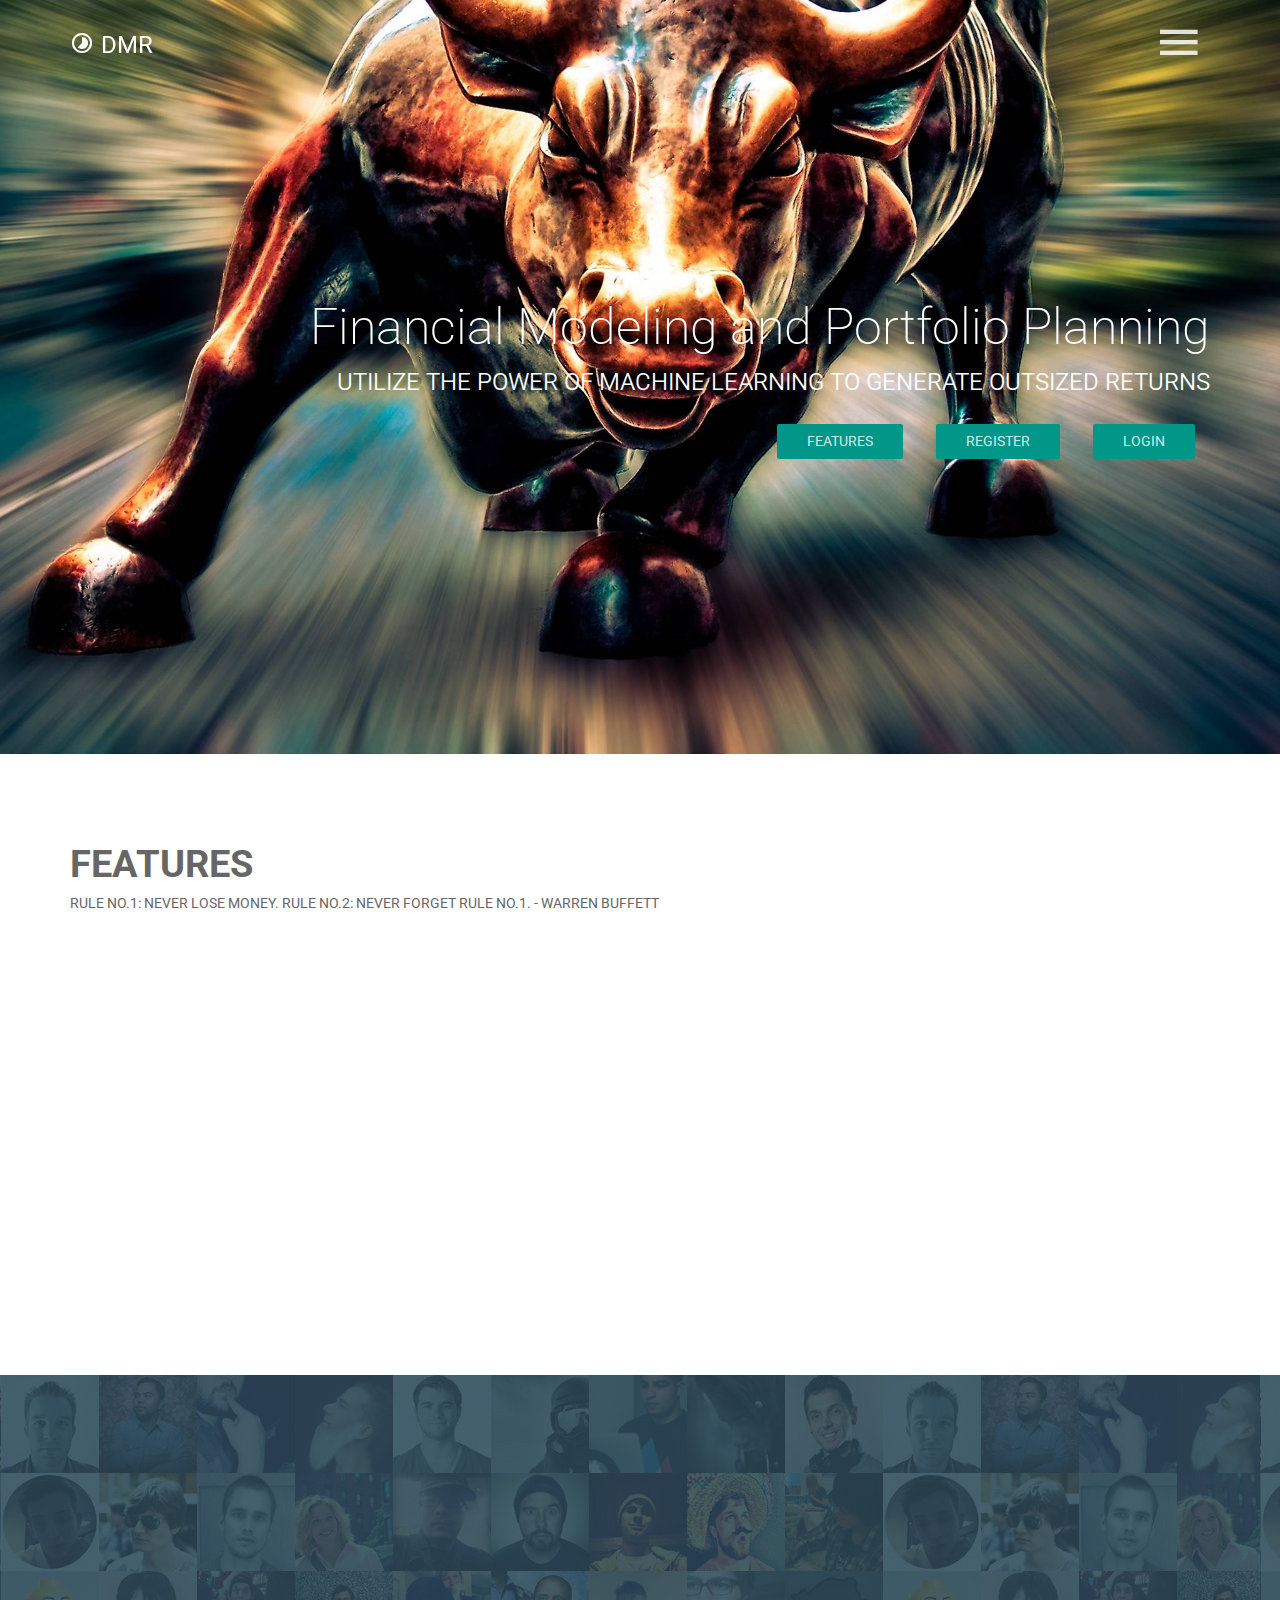
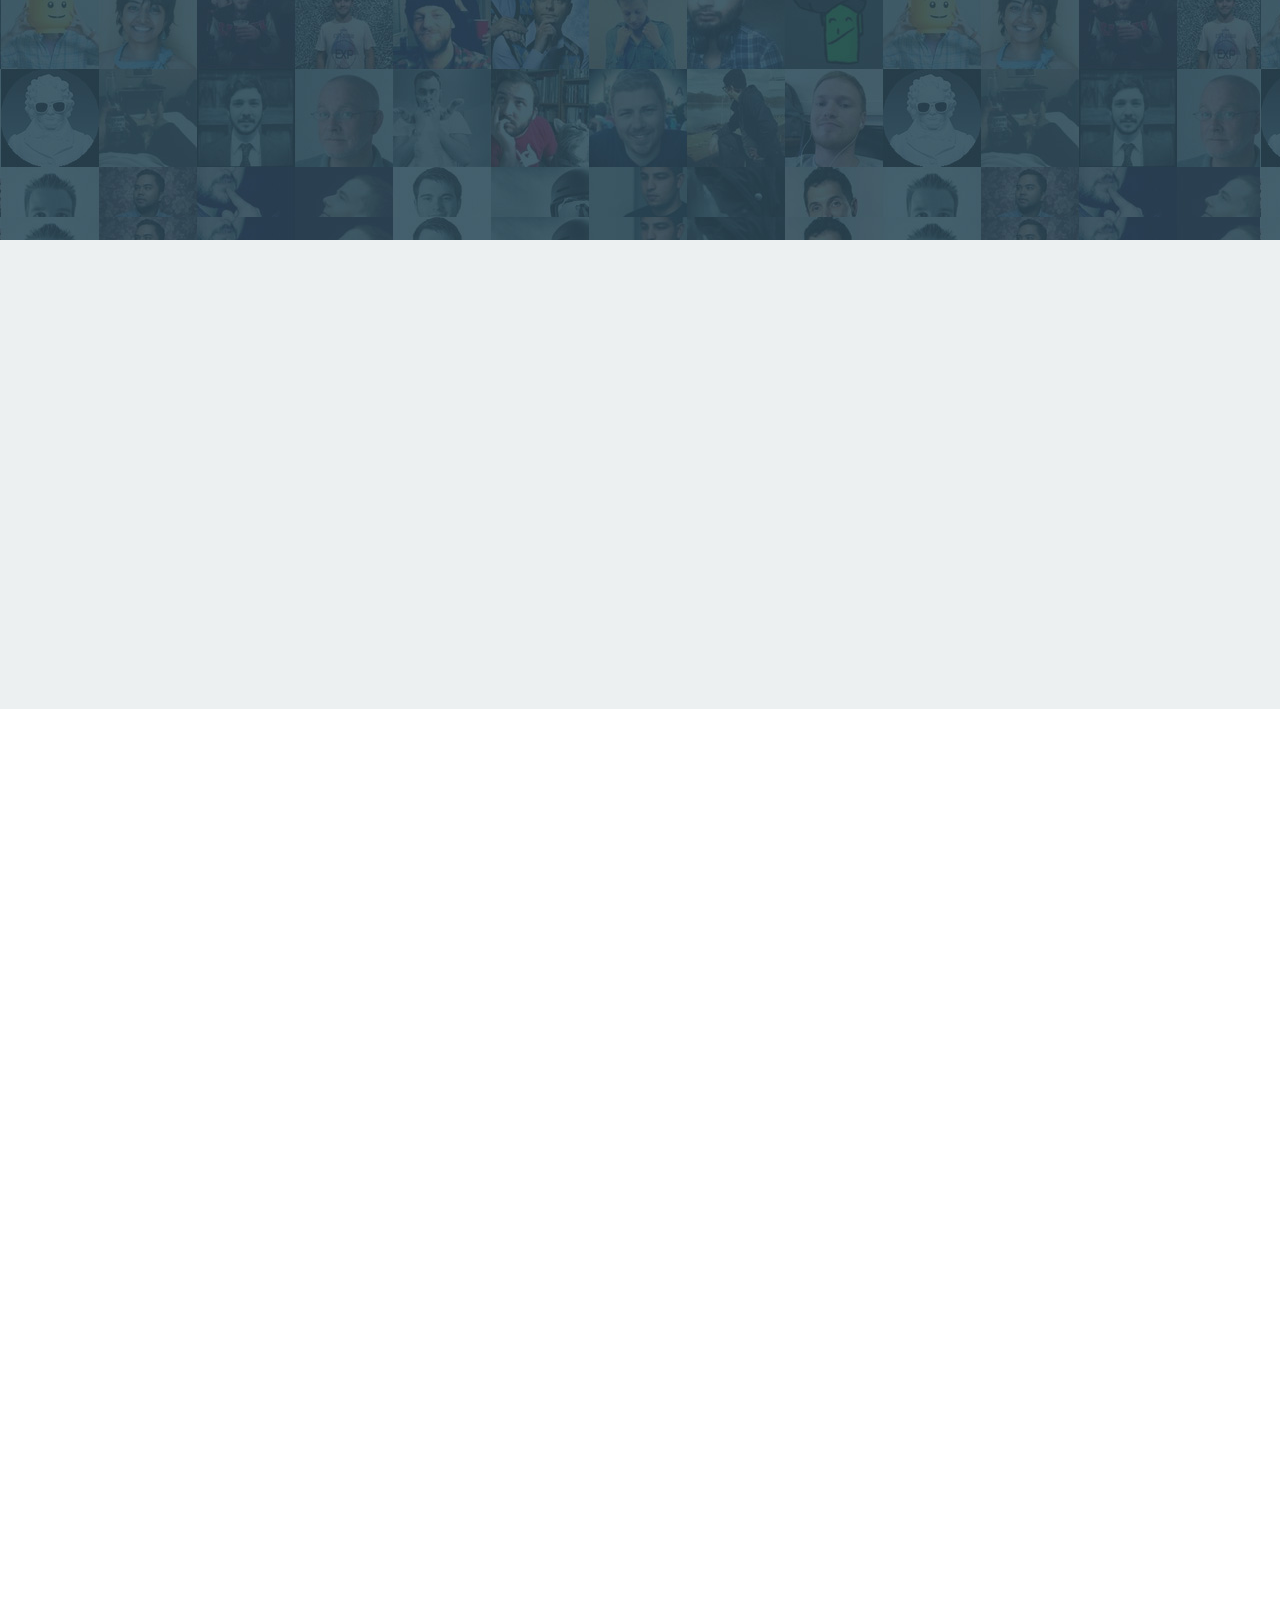
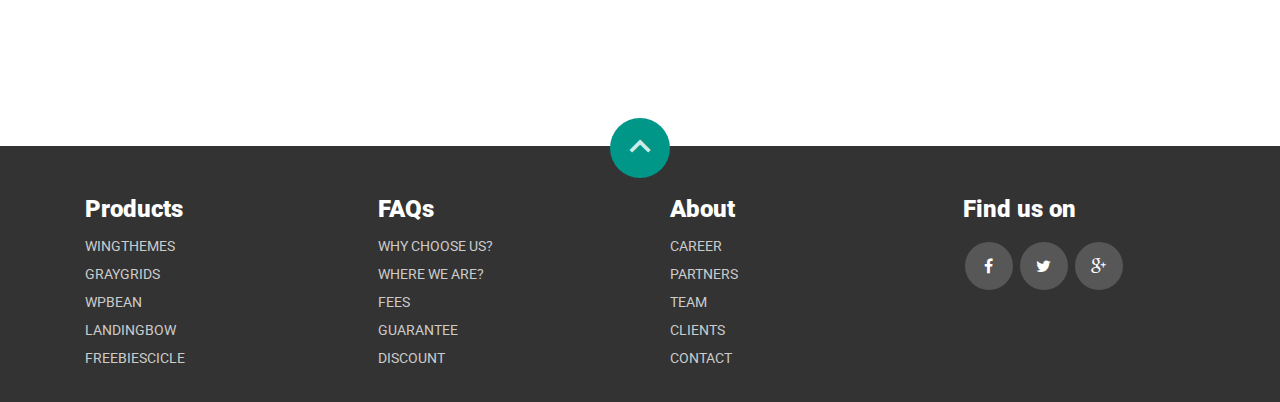
==== commit 2897618a: "Front-end work" ====
--- a/templates/index.html
+++ b/templates/index.html
@@ -56,7 +56,7 @@
         </div>
         <div class="contents text-right">
           <h1 class="wow fadeInRight" data-wow-duration="1000ms" data-wow-delay="300ms">Financial Modeling and Portfolio Planning</h1>
-          <p class="wow fadeInRight" data-wow-duration="1000ms" data-wow-delay="400ms">Utilize the power of machine learning to generate outsized returns.</p>
+          <p class="wow fadeInRight" data-wow-duration="1000ms" data-wow-delay="400ms">Utilize the power of machine learning to generate outsized returns</p>
           <a href="#features" class="btn btn-lg btn-primary wow fadeInUp" data-wow-duration="1000ms" data-wow-delay="300ms">Features</a>
           <a href="/register_page" class="btn btn-lg btn-primary wow fadeInUp" data-wow-duration="1000ms" data-wow-delay="400ms">Register</a>
           <a href="/login_page" class="btn btn-lg btn-primary wow fadeInUp" data-wow-duration="1000ms" data-wow-delay="500ms">Login</a>
@@ -66,8 +66,8 @@
     <section id="features" class="section">
       <div class="container">
         <div class="section-header">
-          <h1 class="section-title wow fadeInRight" data-wow-duration="1000ms" data-wow-delay="100ms">App Features</h1>
-          <h2 class="section-subtitle wow fadeInRight" data-wow-duration="1000ms" data-wow-delay="400ms">Who seeks after it and wants to have it</h2>
+          <h1 class="section-title wow fadeInRight" data-wow-duration="1000ms" data-wow-delay="100ms">Features</h1>
+          <h2 class="section-subtitle wow fadeInRight" data-wow-duration="1000ms" data-wow-delay="400ms">Rule No.1: Never lose money. Rule No.2: Never forget rule No.1. - Warren Buffett</h2>
         </div>
         <div class="row">
 
--- a/static/css/main.css
+++ b/static/css/main.css
@@ -213,7 +213,7 @@
   }
 }
 .hero-area {
-  background: url(../img/wp2.jpg) no-repeat;
+  background: url(../img/wp4.jpg) no-repeat;
   background-size: cover;
   background-position: center bottom;
   color: #fff;
@@ -224,7 +224,7 @@
   background: transparent;
 }
 .hero-area .contents h1 {
-  font-size: 40px;
+  font-size: 45px;
   font-weight: 200;
 }
 .hero-area .contents p {
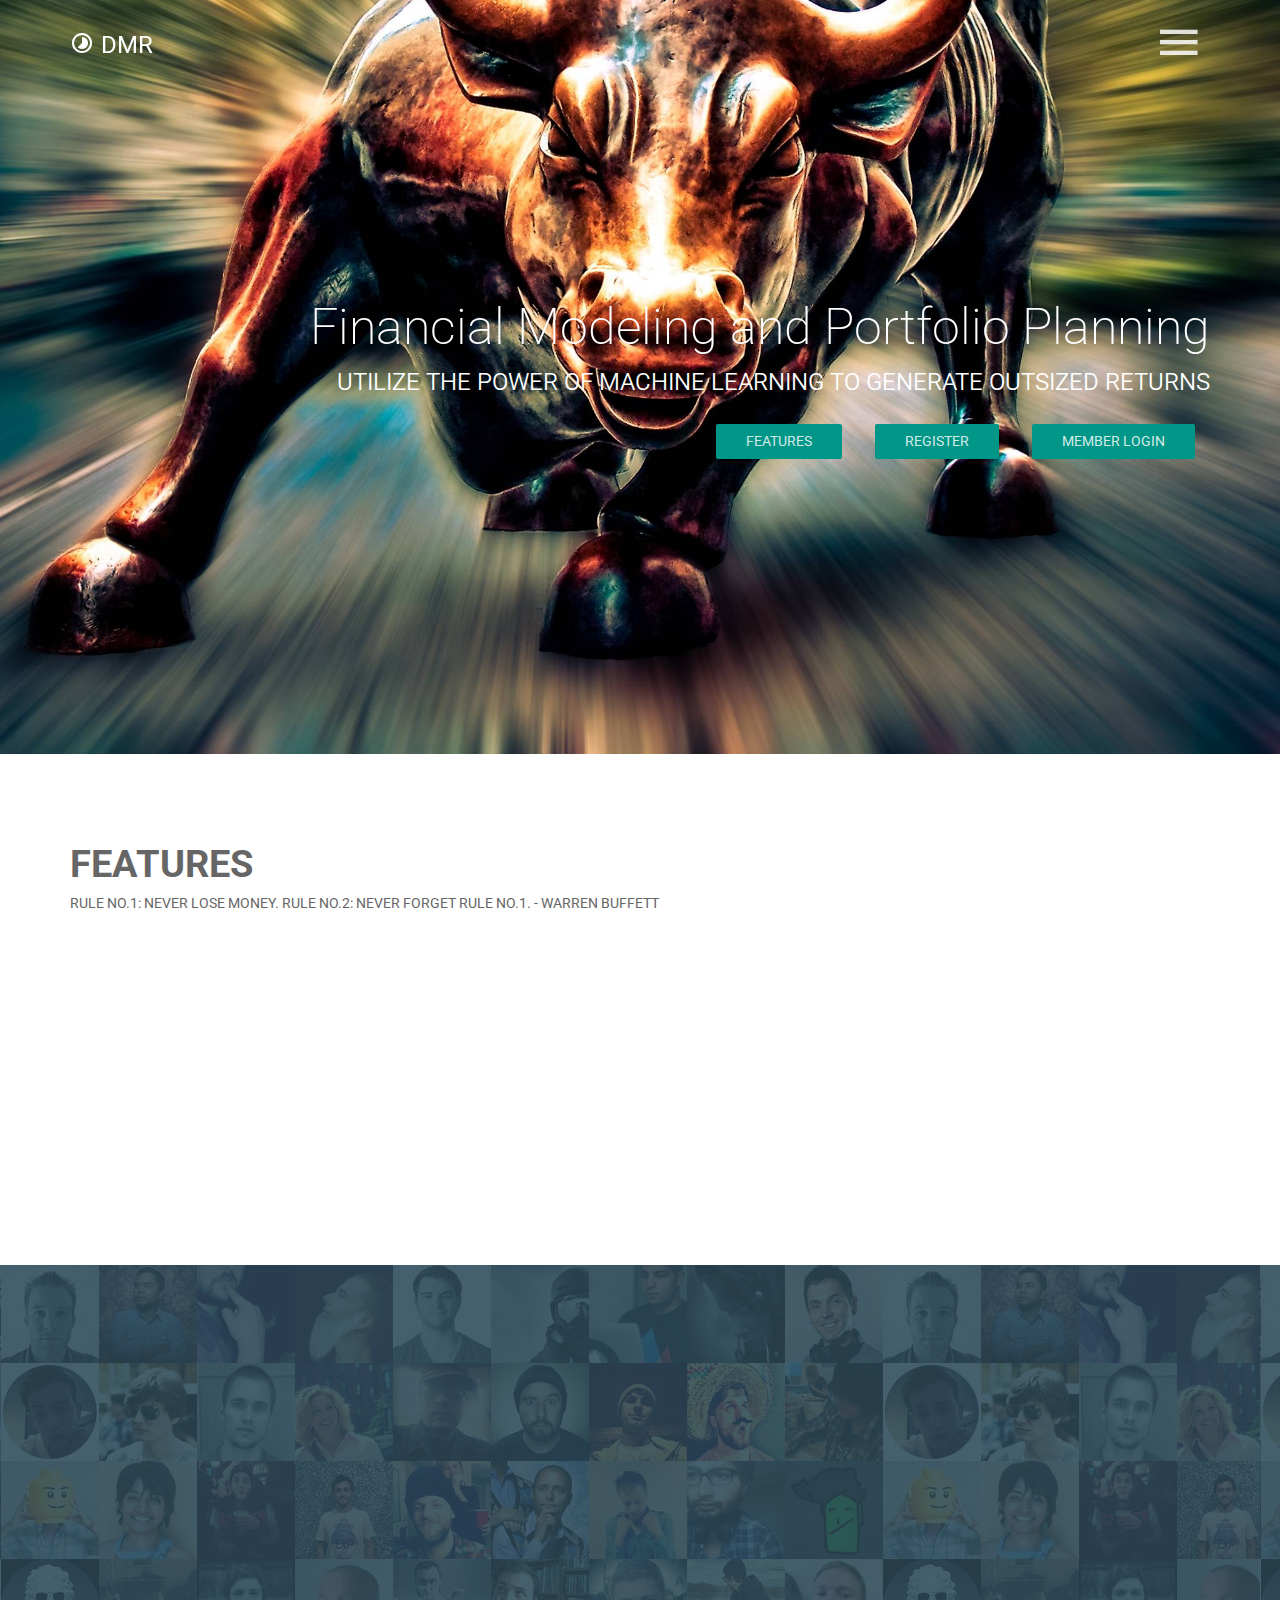
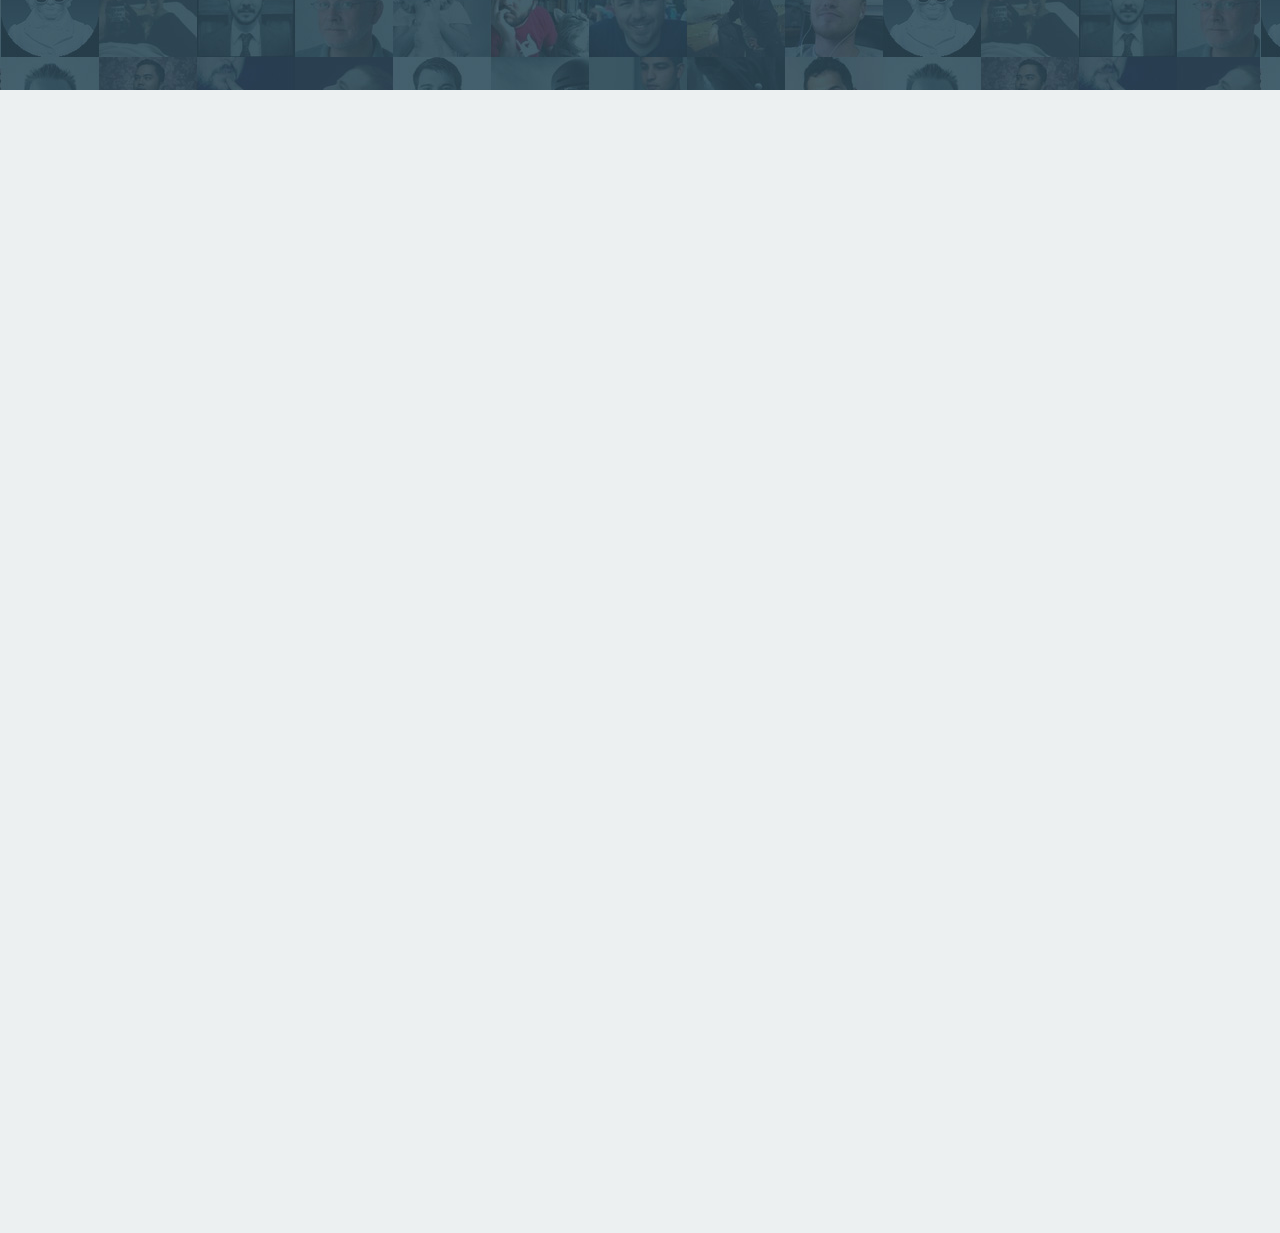
==== commit c8ce7628: "Front-end work" ====
--- a/templates/index.html
+++ b/templates/index.html
@@ -31,6 +31,8 @@
           <li><a href="#features">Features</a></li>
           <li><a href="#testimonial">Testimonial</a></li>
           <li><a href="#contact">contact</a></li>
+          <li><a href="/register_page">Register</a></li>
+          <li><a href="/login_page">Member Login</a></li>
         </ul>
         <button class="close-button" id="close-button">Close Menu</button>
     </div>
@@ -59,7 +61,7 @@
           <p class="wow fadeInRight" data-wow-duration="1000ms" data-wow-delay="400ms">Utilize the power of machine learning to generate outsized returns</p>
           <a href="#features" class="btn btn-lg btn-primary wow fadeInUp" data-wow-duration="1000ms" data-wow-delay="300ms">Features</a>
           <a href="/register_page" class="btn btn-lg btn-primary wow fadeInUp" data-wow-duration="1000ms" data-wow-delay="400ms">Register</a>
-          <a href="/login_page" class="btn btn-lg btn-primary wow fadeInUp" data-wow-duration="1000ms" data-wow-delay="500ms">Login</a>
+          <a href="/login_page" class="btn btn-lg btn-primary wow fadeInUp" data-wow-duration="1000ms" data-wow-delay="500ms">Member Login</a>
         </div>
     </header>
 
@@ -67,7 +69,7 @@
       <div class="container">
         <div class="section-header">
           <h1 class="section-title wow fadeInRight" data-wow-duration="1000ms" data-wow-delay="100ms">Features</h1>
-          <h2 class="section-subtitle wow fadeInRight" data-wow-duration="1000ms" data-wow-delay="400ms">Rule No.1: Never lose money. Rule No.2: Never forget rule No.1. - Warren Buffett</h2>
+          <h2 class="section-subtitle wow fadeInRight" data-wow-duration="1000ms" data-wow-delay="400ms">Rule No.1: Never lose money. Rule No.2: Never forget rule No.1.  - Warren Buffett</h2>
         </div>
         <div class="row">
 
@@ -77,9 +79,9 @@
                 <i class="mdi-action-settings"></i>
               </div>
               <div class="features-text">
-                <h4>Built-with Bootstrap 3.5.x</h4>
+                <h4>Harness The Power Of Algorithms</h4>
                 <p>
-                  Lorem Ipsum is simply dummy text of the printing and typesetting industry. Lorem Ipsum has been the industry's standard.
+                  Utilize Support Vector Machine (SVM) and Recurrent Neural Net (RNN) predicitive analysis to forecast your next investment idea.
                 </p>
               </div>
              </div>
@@ -92,9 +94,9 @@
                 <i class="mdi-action-done-all"></i>
               </div>
               <div class="features-text">
-                <h4>Material Design</h4>
+                <h4>Sentiment Analysis Made Easy</h4>
                 <p>
-                  Lorem Ipsum is simply dummy text of the printing and typesetting industry. Lorem Ipsum has been the industry's standard.
+                With one click have at your fingertips current sentiment analysis through twitter and sorted by positive and negative sentiment and filtered by polarity and subjectivity.
                 </p>
               </div>
             </div>
@@ -106,16 +108,16 @@
                 <i class="mdi-image-blur-linear"></i>
               </div>
               <div class="features-text">
-                <h4>Clean and Refreshing</h4>
+                <h4>Relevent Stock Data Without The Fluff</h4>
                 <p>
-                  Lorem Ipsum is simply dummy text of the printing and typesetting industry. Lorem Ipsum has been the industry's standard.
+                  On your stock dashboard, have all the pertinant information you need to make informed and profitable decisions.
                 </p>
               </div>
             </div>
           </div>
 
 
-          <div class="col-md-4 col-sm-6 wow fadeInDown" data-wow-duration="1000ms" data-wow-delay="650ms">
+          <!-- <div class="col-md-4 col-sm-6 wow fadeInDown" data-wow-duration="1000ms" data-wow-delay="650ms">
             <div class="features">
               <div class="icon">
                 <i class="mdi-communication-business"></i>
@@ -156,7 +158,7 @@
                 </p>
               </div>
             </div>
-          </div>
+          </div> -->
         </div>
       </div>
     </section>
@@ -503,8 +505,8 @@
     <section id="testimonial" class="section">
       <div class="container">
         <div class="section-header text-center wow fadeInDown" data-wow-duration="1000ms" data-wow-delay="400ms">
-          <h1 class="section-title">What People Says</h1>
-          <h2 class="section-subtitle">Material UI Bootstrap APP and Business Template</h2>
+          <h1 class="section-title">What Others are Saying</h1>
+          <h2 class="section-subtitle">DMR Capital</h2>
         </div>
         <div class="row">
           <div class="col-sm-8 col-sm-offset-2 wow fadeInUp" data-wow-duration="1000ms" data-wow-delay="400ms">
@@ -517,21 +519,21 @@
               </ol>
               <div class="carousel-inner">
                 <div class="item active text-center">
-                  <p>Lorem ipsum dolor sit amet, consectetur adipisicing elit, sed do eiusmod dolor sit amet, consectetur adipisicing elit, sed do eiusmod tempor incididunt ut labore et dolore magna aliqua. Ut enim ad minim veniam, quis nostrud</p>
+                  <p>This product is the bomb dot com</p>
                   <div class="meta">
-                    <p>Web excutive <span><a href="http://wingthemes.com/">WingThemes</a></span></p>
+                    <p>Web excutive <span><a href="#">DC HTX 1</a></span></p>
                   </div>
                 </div>
                 <div class="item text-center">
-                  <p>Lorem ipsum dolor sit amet, consectetur adipisicing elit, sed do eiusmod dolor sit amet, consectetur adipisicing elit, sed do eiusmod tempor incididunt ut labore et dolore magna aliqua. Ut enim ad minim veniam, quis nostrud</p>
+                  <p>Those algos are lit!!</p>
                   <div class="meta">
-                    <p>Web excutive <span><a href="http://graygrids.com/">GrayGrids</a></span></p>
+                    <p>Web excutive <span><a href="#">DC HTX 1</a></span></p>
                   </div>
                 </div>
                 <div class="item text-center">
-                  <p>Lorem ipsum dolor sit amet, consectetur adipisicing elit, sed do eiusmod dolor sit amet, consectetur adipisicing elit, sed do eiusmod tempor incididunt ut labore et dolore magna aliqua. Ut enim ad minim veniam, quis nostrud</p>
+                  <p>Making it rain all day long!</p>
                   <div class="meta">
-                    <p>Web excutive <span><a href="http://landingbow.com/">LandinBow</a></span></p>
+                    <p>Web excutive <span><a href="#">DC HTX 1</a></span></p>
                   </div>
                 </div>
               </div>
@@ -550,10 +552,10 @@
               <div class="icon">
                 <i class="mdi-action-get-app"></i>
               </div>
-              <h3 class="timer">39000</h3>
+              <h3 class="timer">4200</h3>
               <hr>
               <h5>
-                Free Downloads
+                Downloads
               </h5>
             </div>
           </div>
@@ -562,7 +564,7 @@
               <div class="icon">
                 <i class="mdi-action-face-unlock"></i>
               </div>
-              <h3 class="timer">1046</h3>
+              <h3 class="timer">690</h3>
               <hr>
               <h5>
                 Premium Users
@@ -574,7 +576,7 @@
               <div class="icon">
                 <i class="mdi-action-grade"></i>
               </div>
-              <h3 class="timer">6345</h3>
+              <h3 class="timer">420</h3>
               <hr>
               <h5>
                 Five Start Reviews
@@ -586,7 +588,7 @@
               <div class="icon">
                 <i class="mdi-action-trending-up"></i>
               </div>
-              <h3 class="timer">18325</h3>
+              <h3 class="timer">690</h3>
               <hr>
               <h5>
                 Active Installs
@@ -631,7 +633,7 @@
     </section> -->
 
 
-    <section id="#contact" class="section">
+    <section id="contact" class="section">
       <div class="container">
         <div class="row">
           <div class="col-md-6 wow fadeInLeft" data-wow-duration="1000ms" data-wow-delay="300ms">
@@ -643,7 +645,7 @@
                     <i class="mdi-maps-map"></i>
                   </div>
                   <h4>Location</h4>
-                  <p>NSW, Sydney, Australia</p>
+                  <p>Houston, TX, USA</p>
                 </div>
               </div>
               <div class="col-md-6 col-sm-6">
@@ -652,7 +654,7 @@
                     <i class="mdi-content-mail"></i>
                   </div>
                   <h4>Email</h4>
-                  <p>office@graygrids.com</p>
+                  <p>dvshah13@gmail.com</p>
                 </div>
               </div>
               <div class="clear"></div>
@@ -662,7 +664,7 @@
                     <i class="mdi-action-settings-phone"></i>
                   </div>
                   <h4>Phone Number</h4>
-                  <p>0753 016 572</p>
+                  <p>1-800-123-4567</p>
                 </div>
               </div>
               <div class="col-md-6 col-sm-6">
@@ -671,7 +673,7 @@
                     <i class="mdi-action-thumb-up"></i>
                   </div>
                   <h4>Social Media</h4>
-                  <p>@GrayGrids</p>
+                  <p><a href="http://www.deepakvshah.com">@DMRCapital</a></p>
                 </div>
               </div>
             </div>
@@ -687,7 +689,7 @@
               <input type="email" class="form-control" name="EMAIL" placeholder="Email">
 
               <textarea class="form-control" placeholder="Message" rows="4"></textarea>
-              <button type="submit" id="submit" class="btn btn-lg btn-primary">Send Massage</button>
+              <button type="submit" id="submit" class="btn btn-lg btn-primary">Send Message</button>
               <div id="success" style="color:#3F51B5;">
               </div>
             </form>
@@ -696,13 +698,13 @@
       </div>
     </section>
 
-    <div class="map-area">
+    <!-- <div class="map-area">
       <div class="map">
 <iframe src="https://www.google.com/maps/embed?pb=!1m18!1m12!1m3!1d6853.31334931688!2d149.5710983929677!3d-33.43399308961885!2m3!1f0!2f0!3f0!3m2!1i1024!2i768!4f13.1!3m3!1m2!1s0x0000000000000000%3A0x63680231a1016da2!2sWestern+Region+Academy+of+Sport!5e0!3m2!1sen!2sbd!4v1436826340086" width="100%" height="400" frameborder="0" style="border:0" allowfullscreen></iframe>
        </div>
-    </div>
-
-    <section id="footer">
+    </div> -->
+
+    <!-- <section id="footer">
       <div class="container">
         <div class="container">
           <div class="row">
@@ -760,11 +762,11 @@
           </div>
         </div>
       </div>
-      <!-- Go to Top Link -->
-      <a href="#home" class="btn btn-primary back-to-top">
+      Go to Top Link -->
+      <!-- <a href="#home" class="btn btn-primary back-to-top">
       <i class=" mdi-hardware-keyboard-arrow-up"></i>
       </a>
-    </section>
+    </section> -->
 
 
     <script src="../static/js/jquery-2.1.4.min.js"></script>
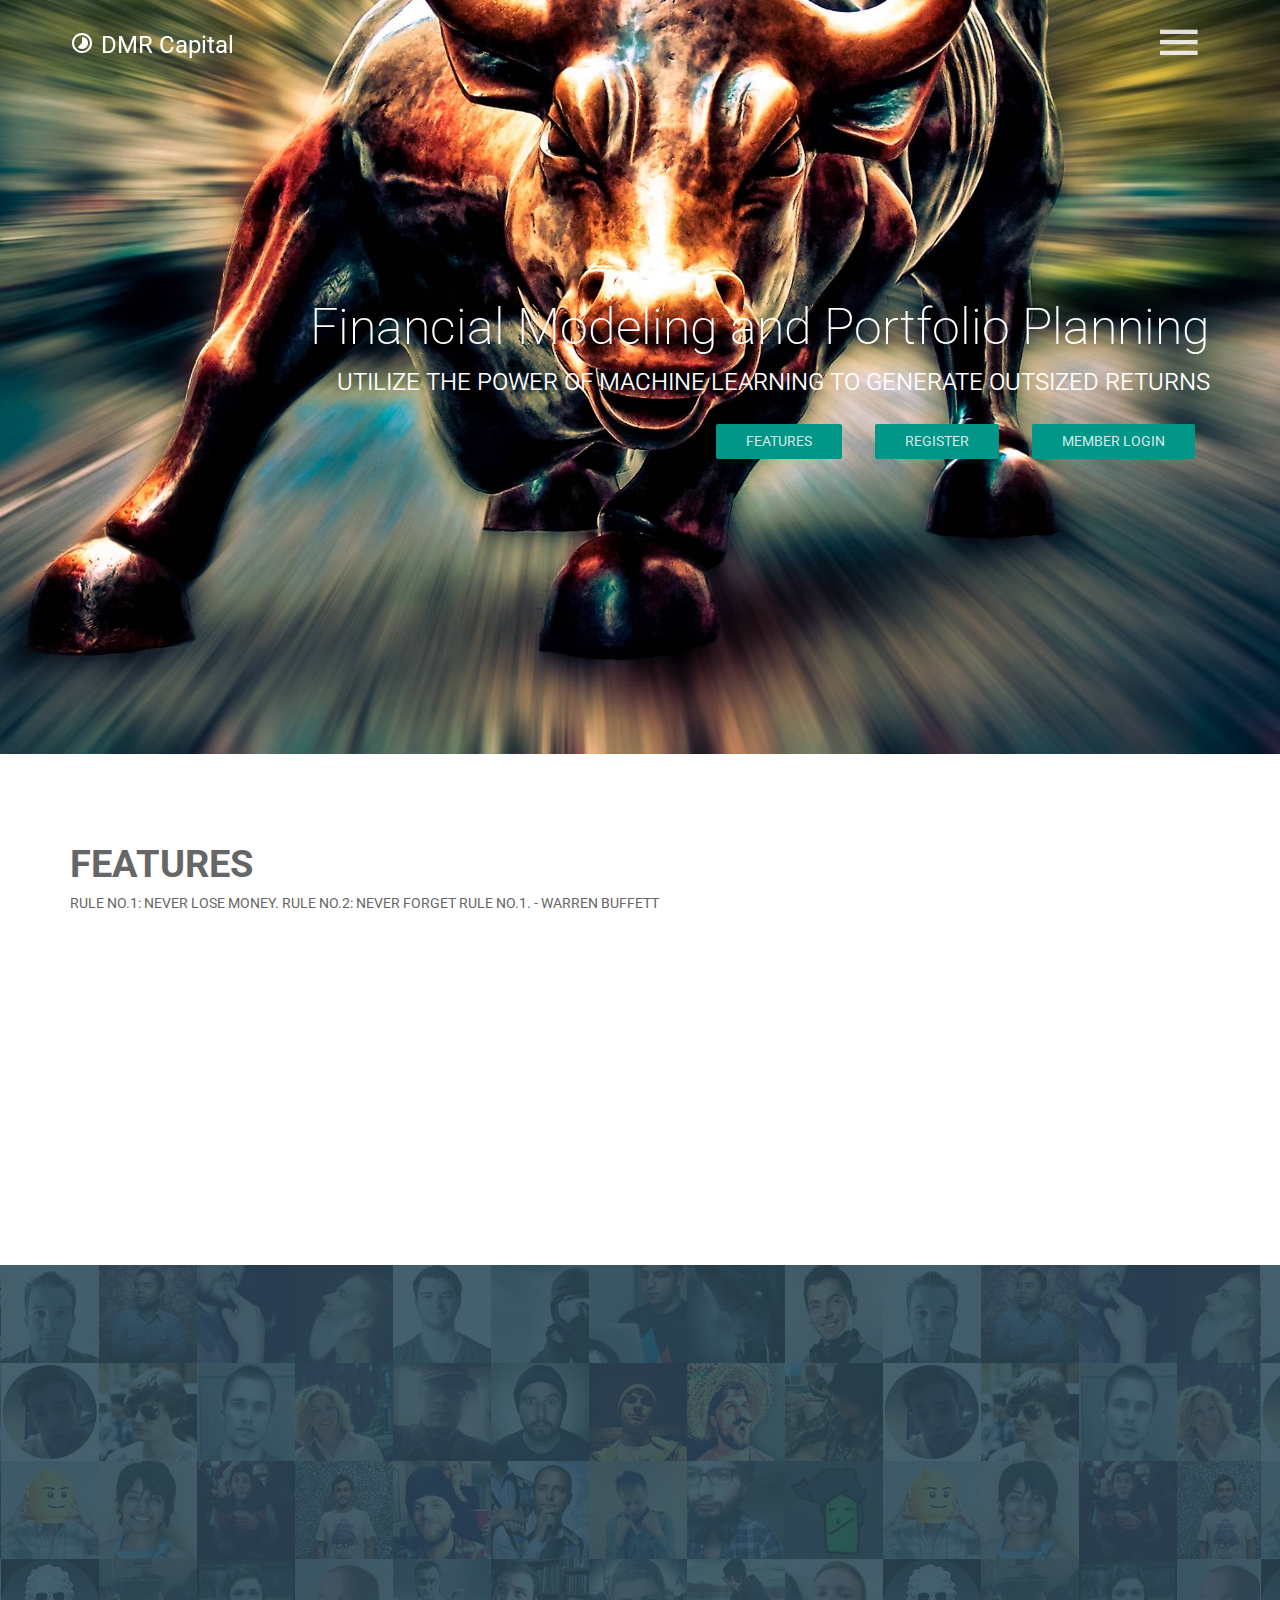
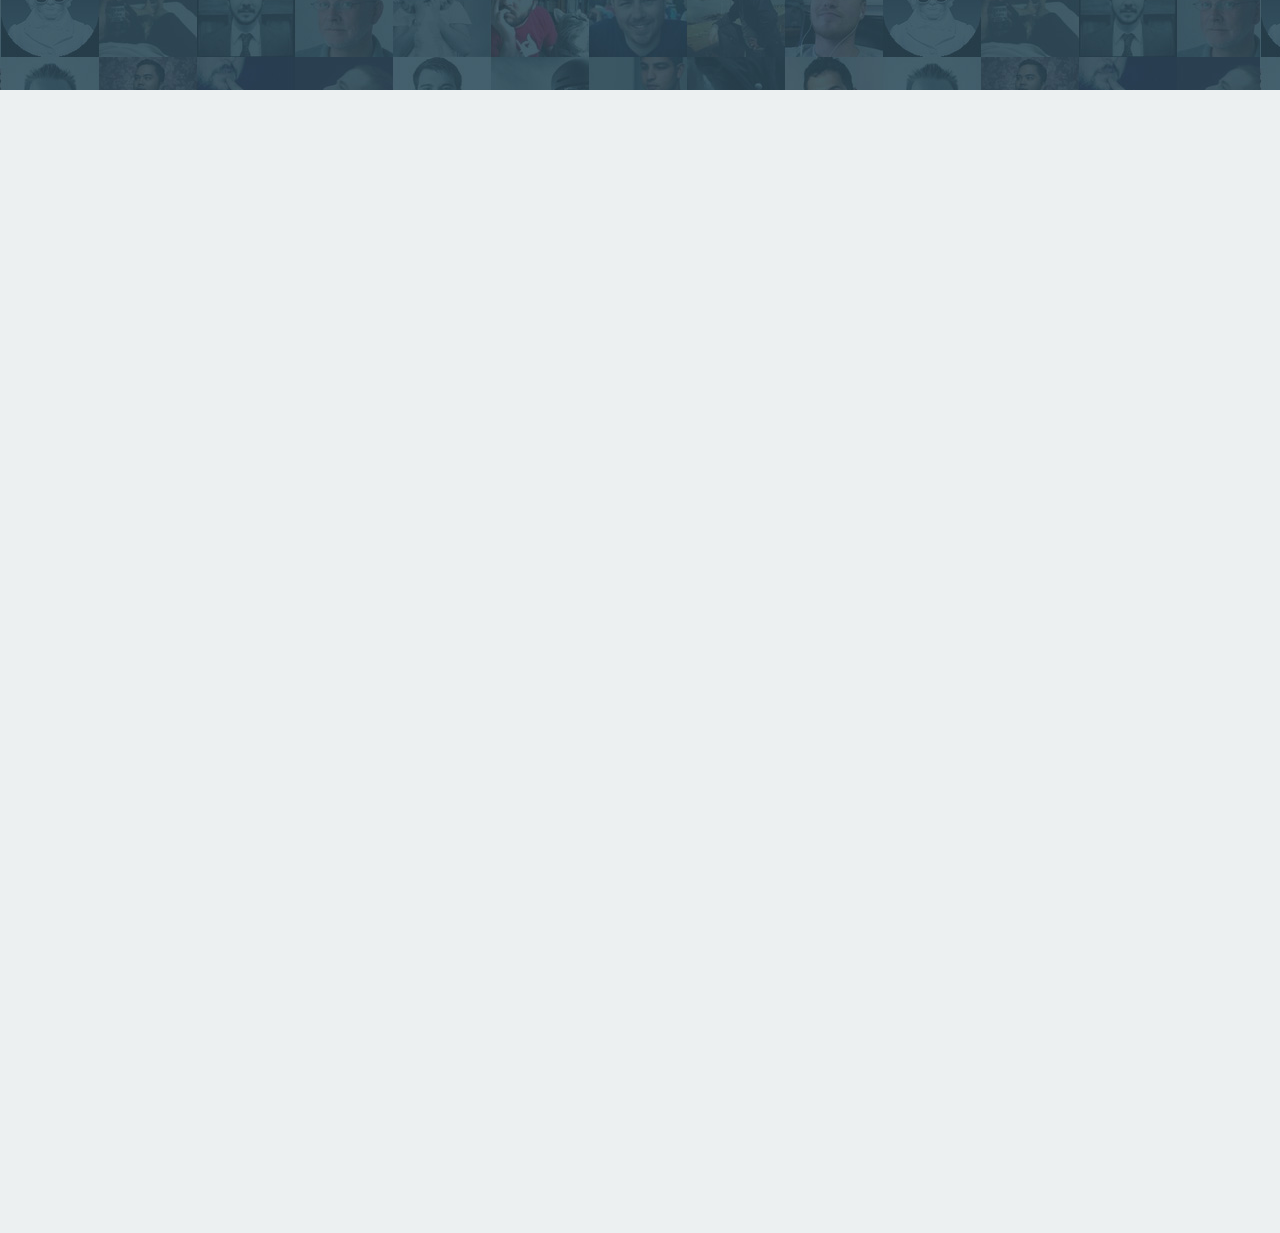
==== commit e7dd512c: "Front-end work" ====
--- a/templates/index.html
+++ b/templates/index.html
@@ -46,7 +46,7 @@
             <div class="navbar navbar-inverse sticky-navigation navbar-fixed-top" role="navigation" data-spy="affix" data-offset-top="200">
               <div class="container">
                 <div class="navbar-header">
-                  <a class="logo-left " href="index.html"><i class="mdi-image-timelapse"></i>DMR</a>
+                  <a class="logo-left " href="/"><i class="mdi-image-timelapse"></i>DMR Capital</a>
                 </div>
                 <div class="navbar-right">
                   <button class="menu-icon"  id="open-button">
@@ -115,392 +115,9 @@
               </div>
             </div>
           </div>
-
-
-          <!-- <div class="col-md-4 col-sm-6 wow fadeInDown" data-wow-duration="1000ms" data-wow-delay="650ms">
-            <div class="features">
-              <div class="icon">
-                <i class="mdi-communication-business"></i>
-              </div>
-              <div class="features-text">
-                <h4>Ready for Business or App</h4>
-                <p>
-                  Lorem Ipsum is simply dummy text of the printing and typesetting industry. Lorem Ipsum has been the industry's standard.
-                </p>
-              </div>
-            </div>
-          </div>
-
-
-          <div class="col-md-4 col-sm-6 wow fadeInDown" data-wow-duration="1000ms" data-wow-delay="750ms">
-            <div class="features">
-              <div class="icon">
-                <i class="mdi-action-favorite"></i>
-              </div>
-              <div class="features-text">
-                <h4>Crafted with Love</h4>
-                <p>
-                  Lorem Ipsum is simply dummy text of the printing and typesetting industry. Lorem Ipsum has been the industry's standard.
-                </p>
-              </div>
-            </div>
-          </div>
-
-          <div class="col-md-4 col-sm-6 wow fadeInDown" data-wow-duration="1000ms" data-wow-delay="850ms">
-            <div class="features">
-              <div class="icon">
-                <i class="mdi-hardware-phonelink"></i>
-              </div>
-              <div class="features-text">
-                <h4>Fully Responsive Layout</h4>
-                <p>
-                  Lorem Ipsum is simply dummy text of the printing and typesetting industry. Lorem Ipsum has been the industry's standard.
-                </p>
-              </div>
-            </div>
-          </div> -->
         </div>
       </div>
     </section>
-
-    <!-- <section id="why" class="section">
-      <div class="container">
-
-        <div class="row">
-
-          <div class="col-md-6 col-sm-6 wow fadeInRight" data-wow-duration="1000ms" data-wow-delay="300ms">
-            <img src="img/features/img1.png" alt="">
-          </div>
-
-          <div class="col-md-6 col-sm-6 wow fadeInLeft" data-wow-duration="1000ms" data-wow-delay="300ms">
-            <div class="pull-left content">
-              <h2>This is Why You Will <br> Love Pluto</h2>
-              <p>
-                Material UI Bootstrap APP and Business Template orem ipsum <br>
-                dolor sit amet, consectetur adipIusto quisquam idodit dolore inventore <br>
-                eumetur adipIusto quisquam idodit dolore inventore eum'
-                dolor sit amet, consectetur adipIusto quisquam idodit dolore inventore <br>
-              </p>
-              <ul class="list-item">
-                <li><i class="mdi-action-done"></i>OffCanvas Menu</li>
-                <li><i class="mdi-action-done"></i>Based on Material design</li>
-                <li><i class="mdi-action-done"></i>Free to Use</li>
-                <li><i class="mdi-action-done"></i>Built-with Bootstrap 3.5.x</li>
-                <li><i class="mdi-action-done"></i>Refreshing Designß</li>
-              </ul>
-              <a href="javascript:void(0)" class="btn btn-lg btn-primary">Downoad Now!</a>
-            </div>
-          </div>
-        </div>
-      </div>
-    </section>
-
-     <section id="main-features" class="section main-feature-gray">
-      <div class="container">
-
-        <div class="row">
-          <div class="col-md-8 col-sm-8 wow fadeInLeft" data-wow-duration="1000ms" data-wow-delay="300ms">
-            <div class="feature-item">
-              <h3 class="title-small">
-                Sync with the app to analyze your fitness
-              </h3>
-              <p>
-                Lorem Ipsum is simply dummy text of the printing and typesetting industry.  Lorem Ipsum has been the industry's
-                standard dummy text, when an unknown printer took a galley of type and scrambled it to
-                make a type specimen book. It has survived not only five centuries, but also the leap into electronicstandard
-                dummy text ever since the1500s, when an unknown printer took a galley of type and scrambled it to
-                make a type specimen book. It has survived not only five centuries, but also the leap into electronic
-              </p>
-              <p>
-                Lorem Ipsum is simply dummy text of the printing and typesetting industry. Lorem Ipsum has been the industry's standard dummy text ever since the1500s, when an unknown printer took a galley of type and scrambled it to make a type specimen book
-              </p>
-            </div>
-          </div>
-
-          <div class="col-md-4 col-sm-4 wow fadeInRight" data-wow-duration="1000ms" data-wow-delay="300ms">
-            <img src="img/features/fet1.png" class="img-responsive" alt="">
-          </div>
-
-        </div>
-
-      </div>
-    </section>
-
-     <section id="main-features" class="section">
-      <div class="container">
-
-
-        <div class="row">
-          <div class="col-md-4 col-sm-4 wow fadeInLeft" data-wow-duration="1000ms" data-wow-delay="300ms">
-            <img src="img/features/fet2.png" class="img-responsive" alt="">
-          </div>
-
-          <div class="col-md-8 col-sm-8 wow fadeInRight" data-wow-duration="1000ms" data-wow-delay="300ms">
-            <div class="feature-item">
-              <h3 class="title-small">
-                Set a goal and improve your lifestyle
-              </h3>
-              <p>
-                Lorem Ipsum is simply dummy text of the printing and typesetting industry.  Lorem Ipsum has been the industry's
-                standard dummy text ever since the1500s, when an unknown printer took a galley of type and scrambled it to
-                make a type specimen book. It has survived not only five centuries, but also the leap into electronicstandard
-                dummy text ever since the1500s, when an unknown printer took a galley of type and scrambled it to
-                make a type specimen book. It has survived not only five centuries, but also the leap into electronic
-              </p>
-              <p>
-                Lorem Ipsum is simply dummy text of the printing and typesetting industry. Lorem Ipsum has been the industry's standard dummy text ever since the1500s, when an unknown printer took a galley of type and scrambled it to make a type specimen book
-              </p>
-            </div>
-          </div>
-
-        </div>
-
-      </div>
-    </section>
-
-     <section id="main-features" class="section main-feature-gray">
-      <div class="container">
-
-        <div class="row">
-          <div class="col-md-8 col-sm-8 wow fadeInLeft" data-wow-duration="1000ms" data-wow-delay="300ms">
-            <div class="feature-item">
-              <h3 class="title-small">
-                Start a Well-controlled Day!
-              </h3>
-              <p>
-                Lorem Ipsum is simply dummy text of the printing and typesetting industry.  Lorem Ipsum has been the industry's
-                standard dummy text, when an unknown printer took a galley of type and scrambled it to
-                make a type specimen book. It has survived not only five centuries, but also the leap into electronicstandard
-                dummy text ever since the1500s, when an unknown printer took a galley of type and scrambled it to
-                make a type specimen book. It has survived not only five centuries, but also the leap into electronic
-              </p>
-              <p>
-                Lorem Ipsum is simply dummy text of the printing and typesetting industry. Lorem Ipsum has been the industry's standard dummy text ever since the1500s, when an unknown printer took a galley of type and scrambled it to make a type specimen book
-              </p>
-            </div>
-          </div>
-
-          <div class="col-md-4 col-sm-4 wow fadeInRight" data-wow-duration="1000ms" data-wow-delay="300ms">
-            <img src="img/features/fet3.png" class="img-responsive" alt="">
-          </div>
-
-        </div>
-
-      </div>
-    </section>
-
-    <section id="cta">
-      <div class="container">
-        <div class="row text-center">
-            <h3 class="title-small wow bounce" data-wow-duration="1000ms" data-wow-delay="300ms">Join Us Today and Change Yourself</h3>
-             <a href="javascript:void(0)" class="btn btn-lg btn-border">Sign Up</a>
-          </div>
-      </div>
-    </section>
-
-    <section id="screenshot" class="section">
-      <div class="container">
-        <div class="section-header">
-          <h1 class="section-title wow fadeInRight" data-wow-duration="1000ms" data-wow-delay="300ms">Screenshots</h1>
-          <h2 class="section-subtitle wow fadeInRight" data-wow-duration="1000ms" data-wow-delay="400ms">Material UI Bootstrap APP and Business Template</h2>
-        </div>
-      </div>
-      <div class="row" style="margin:0; padding:0;">
-        <div class="col-md-4 col-sm-6 col-xs-12" style="margin:0; padding:0;">
-          <div class="portfolio">
-            <figure class="effect-julia">
-              <img src="img/portfolio/img1.jpg" alt="">
-              <figcaption>
-                <div class="heading">
-                  <h3>Screenshot 1</h3>
-                  <p>
-                    MATERIAL UI BOOTSTRAP APP AND BUSINESS TEMPLATE
-                  </p>
-                </div>
-                <div class="icon">
-                  <i class="mdi-content-add-circle-outline"></i>
-                </div>
-              </figcaption>
-            </figure>
-          </div>
-        </div>
-        <div class="col-md-4 col-sm-6 col-xs-12" style="margin:0; padding:0;">
-          <div class="portfolio">
-            <figure class="effect-julia">
-              <img src="img/portfolio/img2.jpg" alt="">
-              <figcaption>
-                <div class="heading">
-                  <h3>Screenshot 2</h3>
-                  <p>
-                    MATERIAL UI BOOTSTRAP APP AND BUSINESS TEMPLATE
-                  </p>
-                </div>
-                <div class="icon">
-                  <i class="mdi-content-add-circle-outline"></i>
-                </div>
-              </figcaption>
-            </figure>
-          </div>
-        </div>
-        <div class="col-md-4 col-sm-6 col-xs-12" style="margin:0; padding:0;">
-          <div class="portfolio">
-            <figure class="effect-julia">
-              <img src="img/portfolio/img3.jpg" alt="">
-              <figcaption>
-                <div class="heading">
-                  <h3>Screenshot 3</h3>
-                  <p>
-                    MATERIAL UI BOOTSTRAP APP AND BUSINESS TEMPLATE
-                  </p>
-                </div>
-                <div class="icon">
-                  <i class="mdi-content-add-circle-outline"></i>
-                </div>
-              </figcaption>
-            </figure>
-          </div>
-        </div>
-        <div class="col-md-4 col-sm-6 col-xs-12" style="margin:0; padding:0;">
-          <div class="portfolio">
-            <figure class="effect-julia">
-              <img src="img/portfolio/img4.jpg" alt="">
-              <figcaption>
-                <div class="heading">
-                  <h3>Screenshot 4</h3>
-                  <p>
-                    MATERIAL UI BOOTSTRAP APP AND BUSINESS TEMPLATE
-                  </p>
-                </div>
-                <div class="icon">
-                  <i class="mdi-content-add-circle-outline"></i>
-                </div>
-              </figcaption>
-            </figure>
-          </div>
-        </div>
-        <div class="col-md-4 col-sm-6 col-xs-12" style="margin:0; padding:0;">
-          <div class="portfolio">
-            <figure class="effect-julia">
-              <img src="img/portfolio/img5.jpg" alt="">
-              <figcaption>
-                <div class="heading">
-                  <h3>Screenshot 5</h3>
-                  <p>
-                    MATERIAL UI BOOTSTRAP APP AND BUSINESS TEMPLATE
-                  </p>
-                </div>
-                <div class="icon">
-                  <i class="mdi-content-add-circle-outline"></i>
-                </div>
-              </figcaption>
-            </figure>
-          </div>
-        </div>
-        <div class="col-md-4 col-sm-6 col-xs-12" style="margin:0; padding:0;">
-          <div class="portfolio">
-            <figure class="effect-julia">
-              <img src="img/portfolio/img6.jpg" alt="">
-              <figcaption>
-                <div class="heading">
-                  <h3>Screenshot 6</h3>
-                  <p>
-                    MATERIAL UI BOOTSTRAP APP AND BUSINESS TEMPLATE
-                  </p>
-                </div>
-                <div class="icon">
-                  <i class="mdi-content-add-circle-outline"></i>
-                </div>
-              </figcaption>
-            </figure>
-          </div>
-        </div>
-      </div>
-    </section>
-
-
-    <section id="other-features">
-      <div class="container">
-        <div class="section-header">
-          <h1 class="section-title wow fadeInRight" data-wow-duration="1000ms" data-wow-delay="300ms">Other Features</h1>
-          <h2 class="section-subtitle wow fadeInRight" data-wow-duration="1000ms" data-wow-delay="400ms">Who seeks after it and wants to have it</h2>
-        </div>
-        <div class="row">
-          <div class="col-md-3 col-sm-6 wow fadeInUp" data-wow-duration="1000ms" data-wow-delay="400ms">
-            <div class="features-content">
-              <div class="icon hi-icon-effect-3b">
-                <i class="mdi-action-settings"></i>
-              </div>
-              <h3>Customization</h3>
-              <p>Lorem Ipsum is simply dummy text of the printing and typesetting industry. Lorem Ipsum has been the industry's standard dummy text</p>
-            </div>
-          </div>
-          <div class="col-md-3 col-sm-6 wow fadeInUp" data-wow-duration="1000ms" data-wow-delay="600ms">
-            <div class="features-content">
-              <div class="icon">
-                <i class="mdi-action-lock-outline"></i>
-              </div>
-              <h3>Security</h3>
-              <p>Lorem Ipsum is simply dummy text of the printing and typesetting industry. Lorem Ipsum has been the industry's standard dummy text</p>
-            </div>
-          </div>
-          <div class="col-md-3 col-sm-6 wow fadeInUp" data-wow-duration="1000ms" data-wow-delay="800ms">
-            <div class="features-content">
-              <div class="icon">
-                <i class="mdi-file-cloud-queue"></i>
-              </div>
-              <h3>Cloud</h3>
-              <p>Lorem Ipsum is simply dummy text of the printing and typesetting industry. Lorem Ipsum has been the industry's standard dummy text</p>
-            </div>
-          </div>
-          <div class="col-md-3 col-sm-6 wow fadeInUp" data-wow-duration="1000ms" data-wow-delay="1000ms">
-            <div class="features-content">
-              <div class="icon">
-                <i class="mdi-social-person-outline"></i>
-              </div>
-              <h3>Analtyics</h3>
-              <p>Lorem Ipsum is simply dummy text of the printing and typesetting industry. Lorem Ipsum has been the industry's standard dummy text</p>
-            </div>
-          </div>
-          <div class="col-md-3 col-sm-6 wow fadeInUp" data-wow-duration="1000ms" data-wow-delay="1200ms">
-            <div class="features-content">
-              <div class="icon">
-                <i class="mdi-action-grade"></i>
-              </div>
-              <h3>Performance</h3>
-              <p>Lorem Ipsum is simply dummy text of the printing and typesetting industry. Lorem Ipsum has been the industry's standard dummy text</p>
-            </div>
-          </div>
-          <div class="col-md-3 col-sm-6 wow fadeInUp" data-wow-duration="1000ms" data-wow-delay="1400ms">
-            <div class="features-content">
-              <div class="icon">
-                <i class="mdi-content-flag"></i>
-              </div>
-              <h3>Network</h3>
-              <p>Lorem Ipsum is simply dummy text of the printing and typesetting industry. Lorem Ipsum has been the industry's standard dummy text</p>
-            </div>
-          </div>
-          <div class="col-md-3 col-sm-6 wow fadeInUp" data-wow-duration="1000ms" data-wow-delay="1600ms">
-            <div class="features-content">
-              <div class="icon">
-                <i class="mdi-communication-messenger"></i>
-              </div>
-              <h3>Support</h3>
-              <p>Lorem Ipsum is simply dummy text of the printing and typesetting industry. Lorem Ipsum has been the industry's standard dummy text</p>
-            </div>
-          </div>
-          <div class="col-md-3 col-sm-6 wow fadeInUp" data-wow-duration="1000ms" data-wow-delay="1800ms">
-            <div class="features-content">
-              <div class="icon">
-                <i class="mdi-action-settings-power"></i>
-              </div>
-              <h3>Easy</h3>
-              <p>Lorem Ipsum is simply dummy text of the printing and typesetting industry. Lorem Ipsum has been the industry's standard dummy text</p>
-            </div>
-          </div>
-        </div>
-      </div>
-    </section> -->
-
 
     <section id="testimonial" class="section">
       <div class="container">
@@ -599,45 +216,11 @@
       </div>
     </section>
 
-
-    <!-- <section id="clients" class="section">
-      <div class="container">
-
-        <div class="section-header text-center">
-          <h1 class="section-title wow fadeInDown" data-wow-duration="1000ms" data-wow-delay="300ms">Featured on</h1>
-          <h2 class="section-subtitle wow fadeInDown" data-wow-duration="1000ms" data-wow-delay="600ms">Material UI Bootstrap APP and Business Template</h2>
-        </div>
-        <div class="row">
-          <div class="col-md-3 col-sm-3 wow fadeInUp" data-wow-duration="1000ms" data-wow-delay="300ms">
-            <div class="client-item-wrapper">
-              <img src="img/clients/img1.png" alt="">
-            </div>
-          </div>
-          <div class="col-md-3 col-sm-3 wow fadeInUp" data-wow-duration="1000ms" data-wow-delay="500ms">
-            <div class="client-item-wrapper">
-              <img src="img/clients/img2.png" alt="">
-            </div>
-          </div>
-          <div class="col-md-3 col-sm-3 wow fadeInUp" data-wow-duration="1000ms" data-wow-delay="700ms">
-            <div class="client-item-wrapper">
-              <img src="img/clients/img3.png" alt="">
-            </div>
-          </div>
-          <div class="col-md-3 col-sm-3 wow fadeInUp" data-wow-duration="1000ms" data-wow-delay="900ms">
-            <div class="client-item-wrapper">
-              <img src="img/clients/img4.png" alt="">
-            </div>
-          </div>
-        </div>
-      </div>
-    </section> -->
-
-
     <section id="contact" class="section">
       <div class="container">
         <div class="row">
           <div class="col-md-6 wow fadeInLeft" data-wow-duration="1000ms" data-wow-delay="300ms">
-            <h2 class="section-title">That's Where We Are</h2>
+            <h2 class="section-title">A Little Bit About Us</h2>
             <div class="row">
               <div class="col-md-6 col-sm-6">
                 <div class="info">
@@ -679,7 +262,7 @@
             </div>
           </div>
           <div class="col-md-6 wow fadeInRight" data-wow-duration="1000ms" data-wow-delay="300ms">
-            <h2 class="section-title">Love to Hear From You</h2>
+            <h2 class="section-title">We'd Love to Hear From You</h2>
             <!-- Form -->
             <form class="contact-form" role="form" method="post">
               <i class="mdi-action-account-box"></i>
@@ -697,76 +280,6 @@
         </div>
       </div>
     </section>
-
-    <!-- <div class="map-area">
-      <div class="map">
-<iframe src="https://www.google.com/maps/embed?pb=!1m18!1m12!1m3!1d6853.31334931688!2d149.5710983929677!3d-33.43399308961885!2m3!1f0!2f0!3f0!3m2!1i1024!2i768!4f13.1!3m3!1m2!1s0x0000000000000000%3A0x63680231a1016da2!2sWestern+Region+Academy+of+Sport!5e0!3m2!1sen!2sbd!4v1436826340086" width="100%" height="400" frameborder="0" style="border:0" allowfullscreen></iframe>
-       </div>
-    </div> -->
-
-    <!-- <section id="footer">
-      <div class="container">
-        <div class="container">
-          <div class="row">
-            <div class="col-md-3 col-sm-6 col-xs-12">
-              <h3>Products</h3>
-              <ul>
-                <li><a href="http://wingthemes.com/">WingThemes</a>
-                </li>
-                <li><a href="http://graygrids.com/">Graygrids</a>
-                </li>
-                <li><a href="http://wpbean.com/">WPBean</a>
-                </li>
-                <li><a href="http://landingbow.com/">Landingbow</a>
-                </li>
-                <li><a href="http://freebiescircle.com/">FreebiesCicle</a>
-                </li>
-              </ul>
-            </div>
-            <div class="col-md-3 col-sm-6 col-xs-12">
-              <h3>FAQs</h3>
-              <ul>
-                <li><a href="#">Why choose us?</a>
-                </li>
-                <li><a href="#">Where we are?</a>
-                </li>
-                <li><a href="#">Fees</a>
-                </li>
-                <li><a href="#">Guarantee</a>
-                </li>
-                <li><a href="#">Discount</a>
-                </li>
-              </ul>
-            </div>
-            <div class="col-md-3 col-sm-6 col-xs-12">
-              <h3>About</h3>
-              <ul>
-                <li><a href="#">Career</a>
-                </li>
-                <li><a href="#">Partners</a>
-                </li>
-                <li><a href="#">Team</a>
-                </li>
-                <li><a href="#">Clients</a>
-                </li>
-                <li><a href="#">Contact</a>
-                </li>
-              </ul>
-            </div>
-            <div class="col-md-3 col-sm-6 col-xs-12">
-              <h3>Find us on</h3>
-              <a class="social" href="#" target="_blank"><i class="fa fa-facebook"></i></a>
-              <a class="social" href="#" target="_blank"><i class="fa fa-twitter"></i></a>
-              <a class="social" href="#" target="_blank"><i class="fa fa-google-plus"></i></a>
-            </div>
-          </div>
-        </div>
-      </div>
-      Go to Top Link -->
-      <!-- <a href="#home" class="btn btn-primary back-to-top">
-      <i class=" mdi-hardware-keyboard-arrow-up"></i>
-      </a>
-    </section> -->
 
 
     <script src="../static/js/jquery-2.1.4.min.js"></script>
